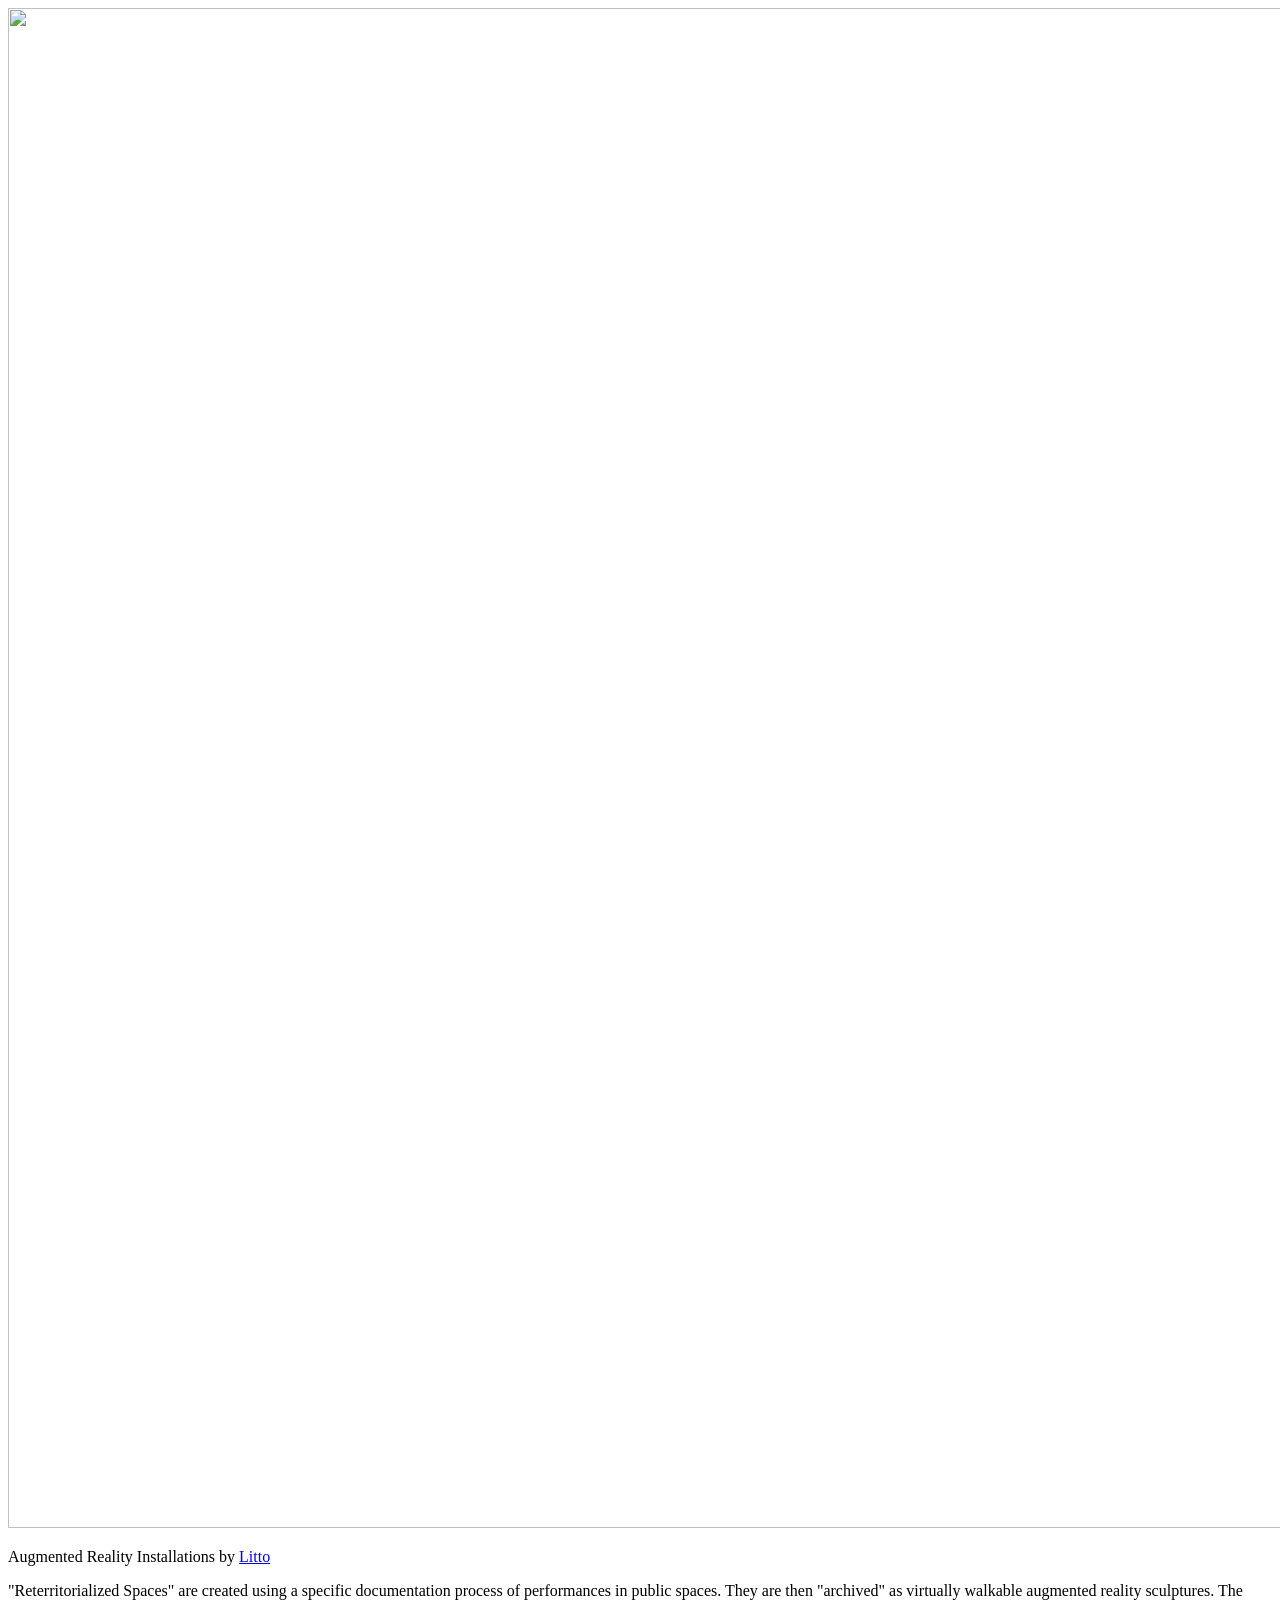
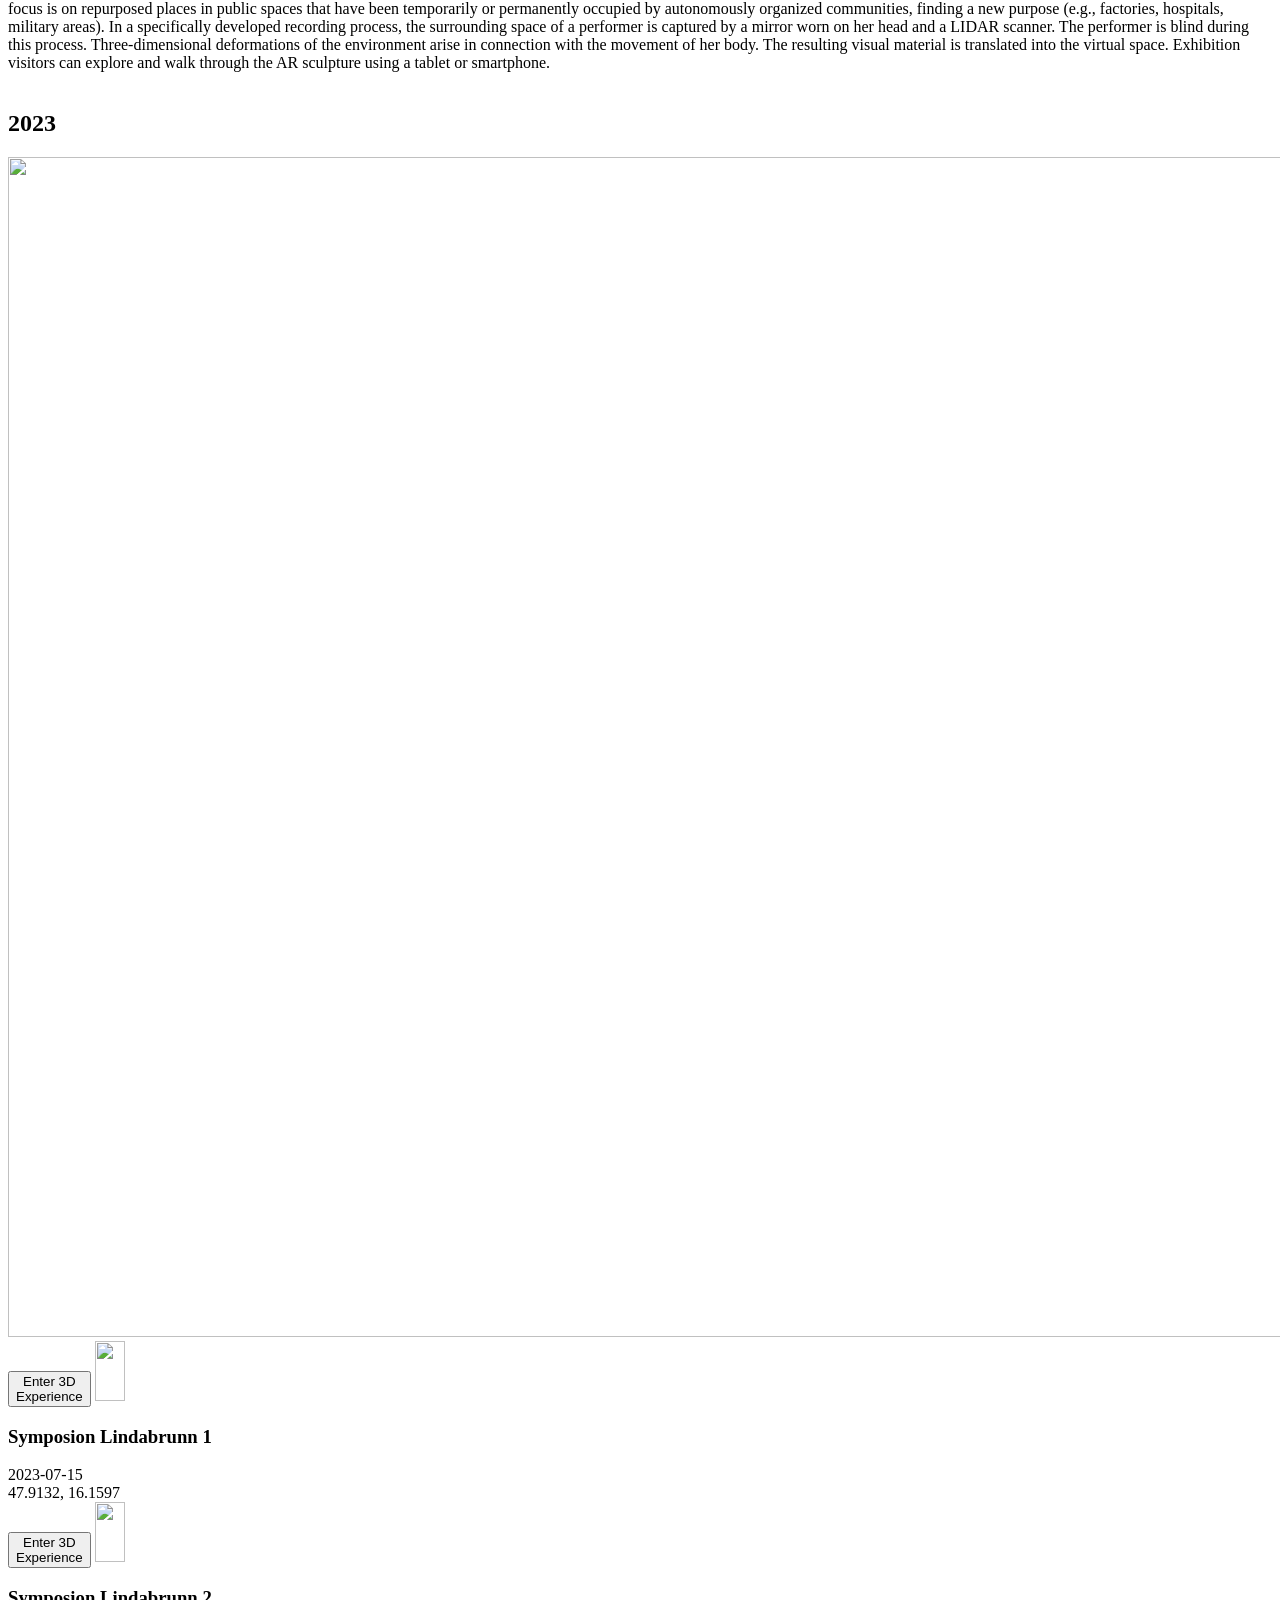
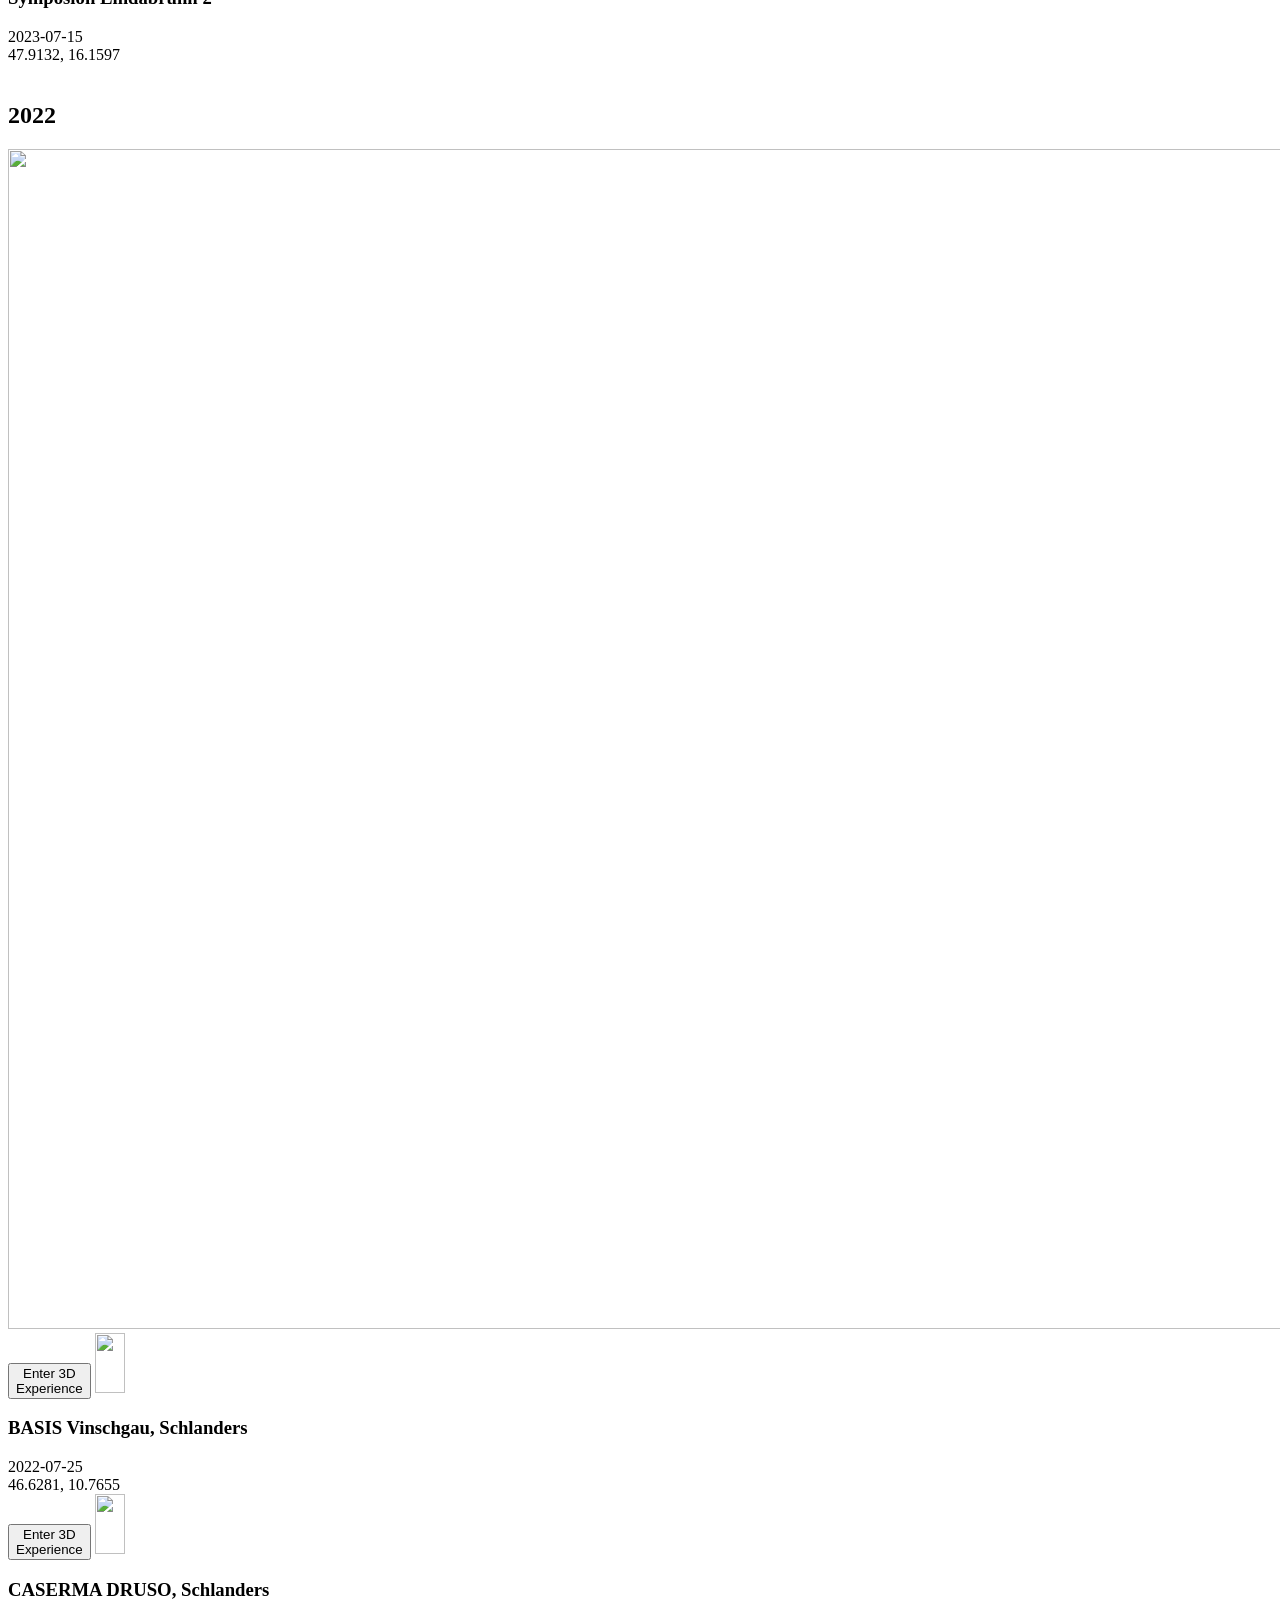
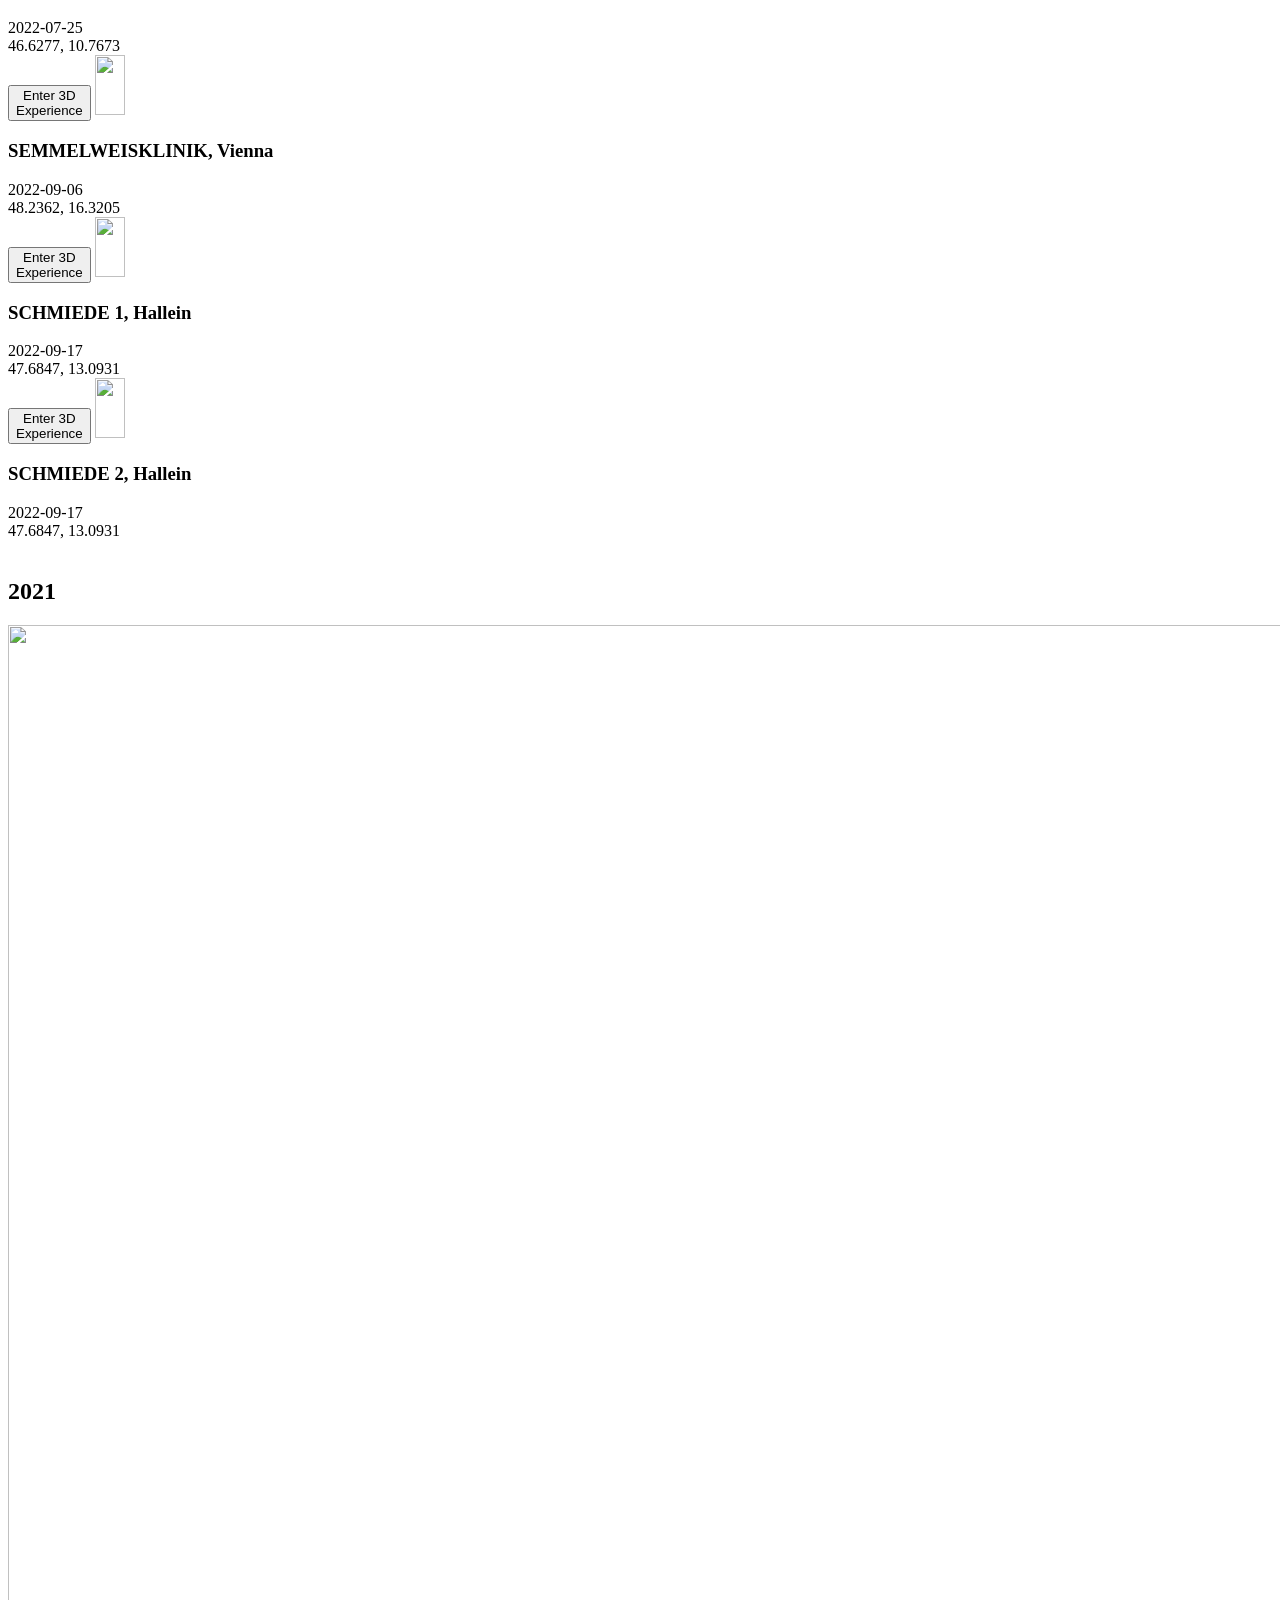
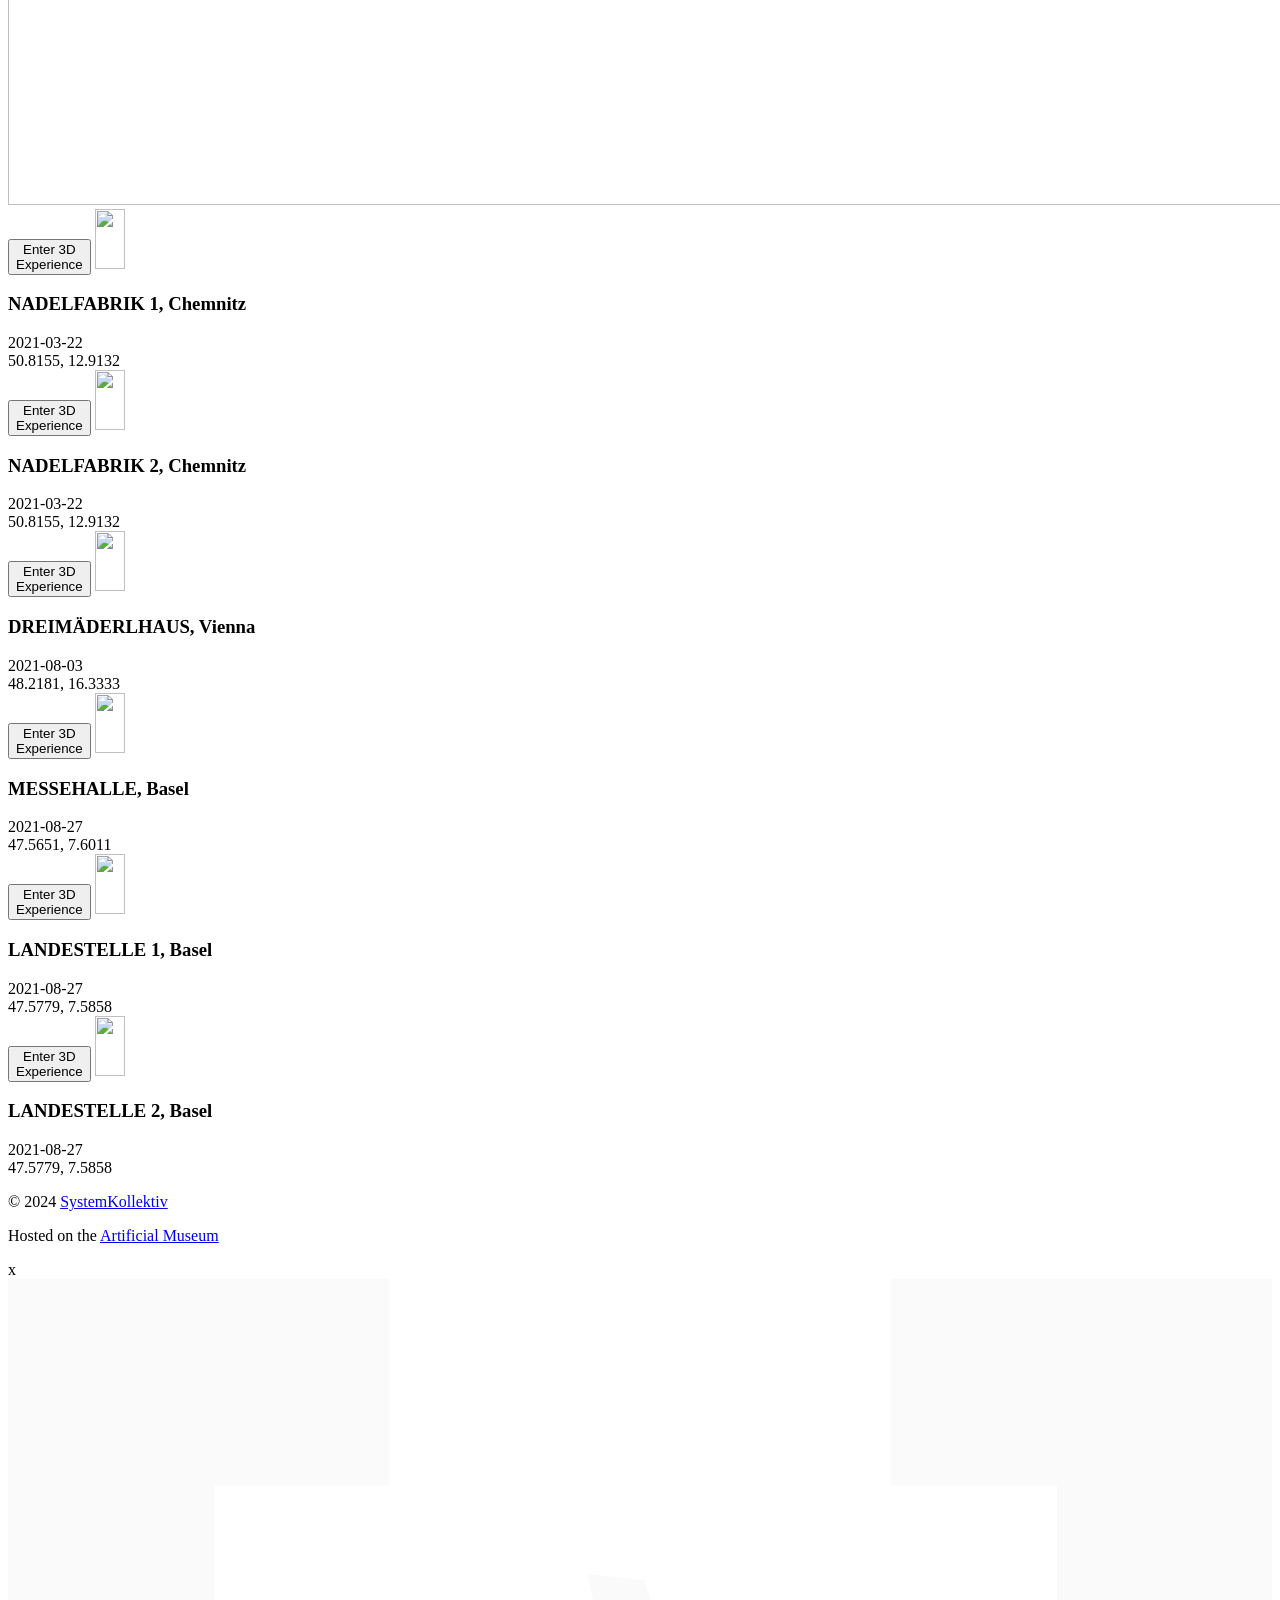
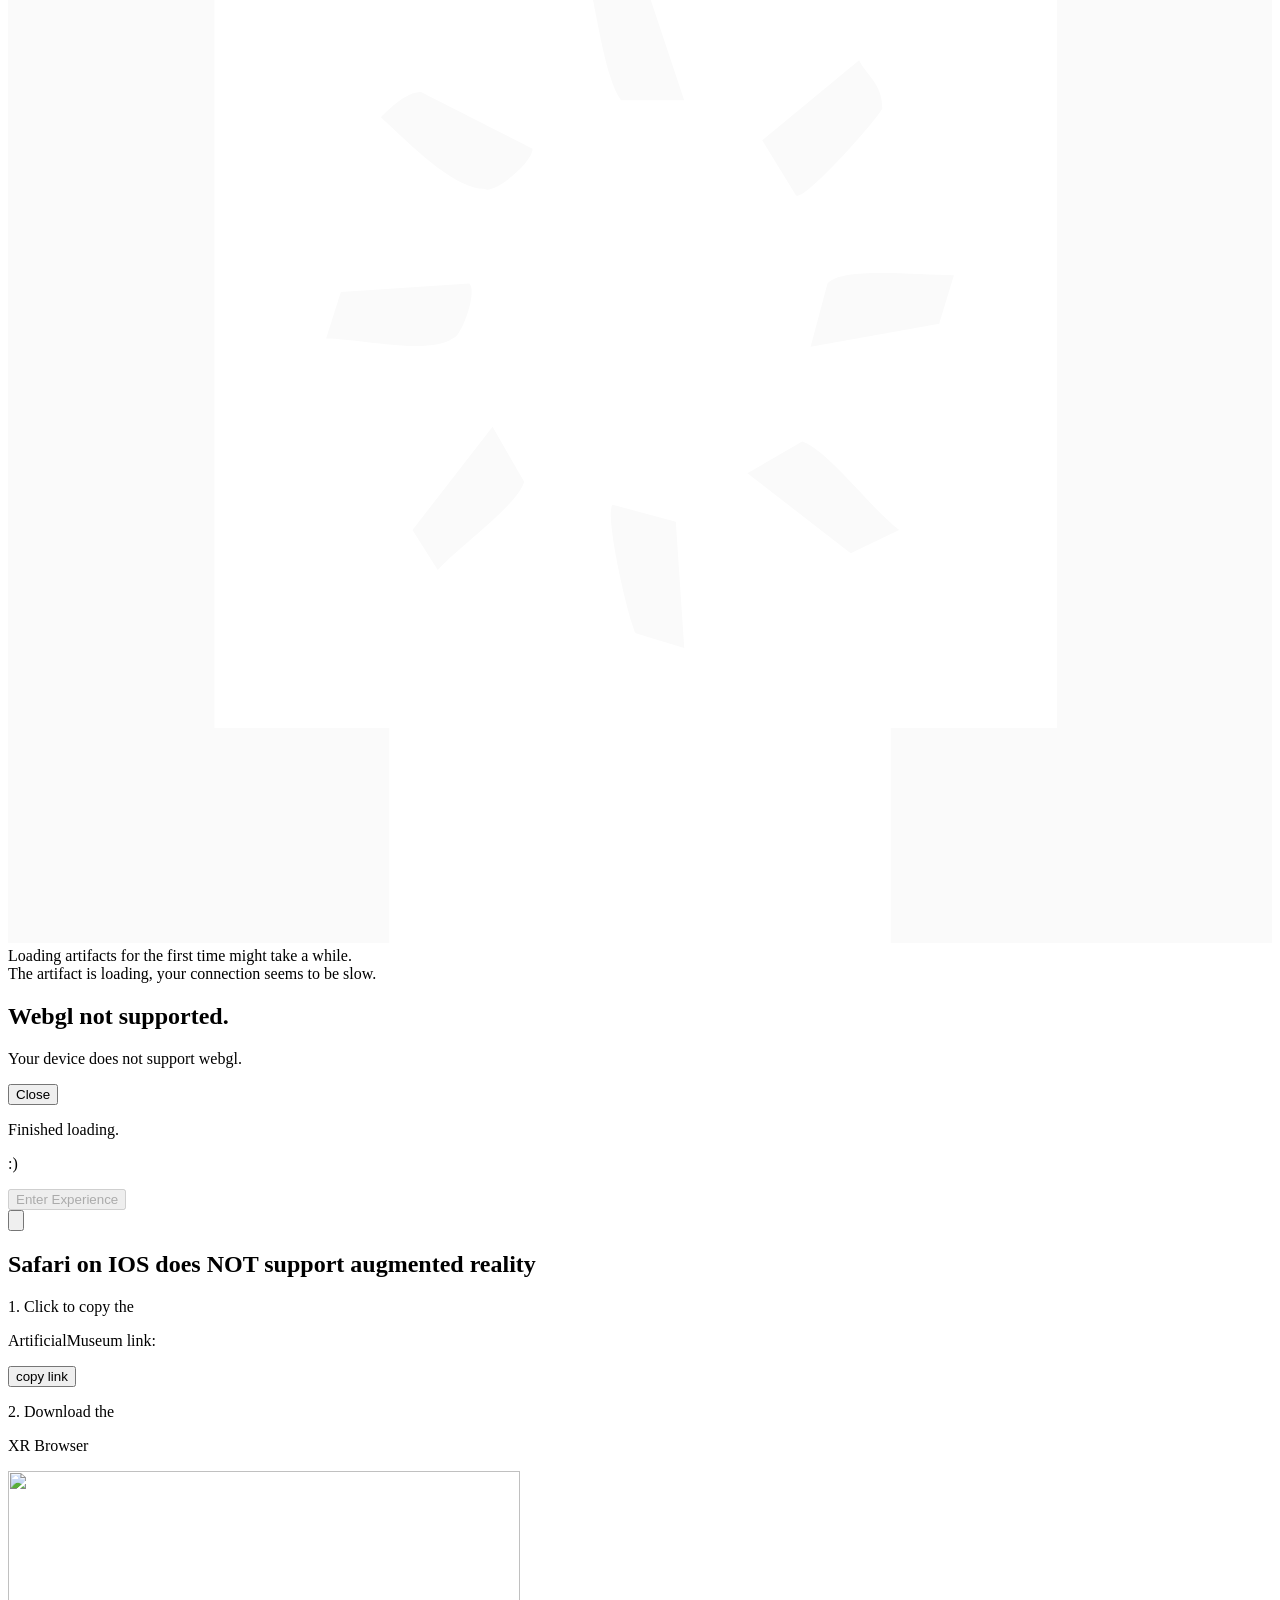
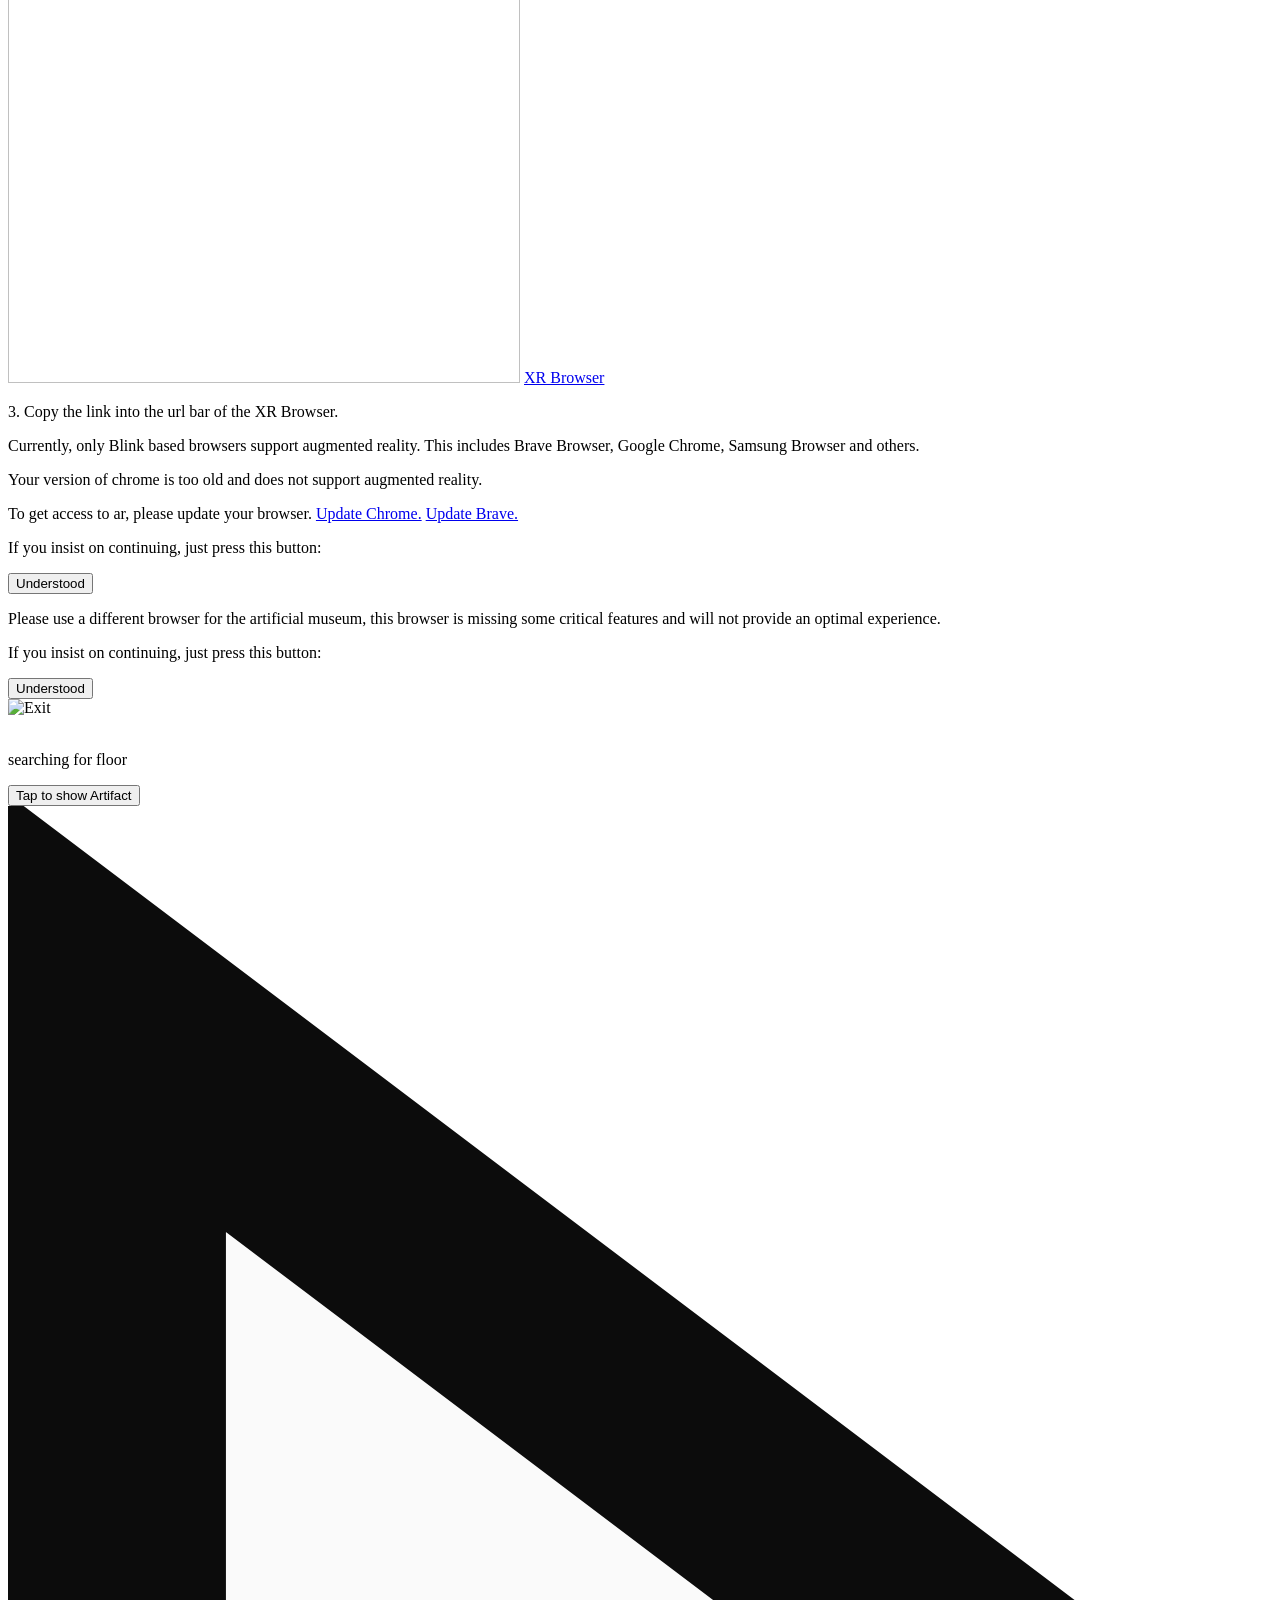
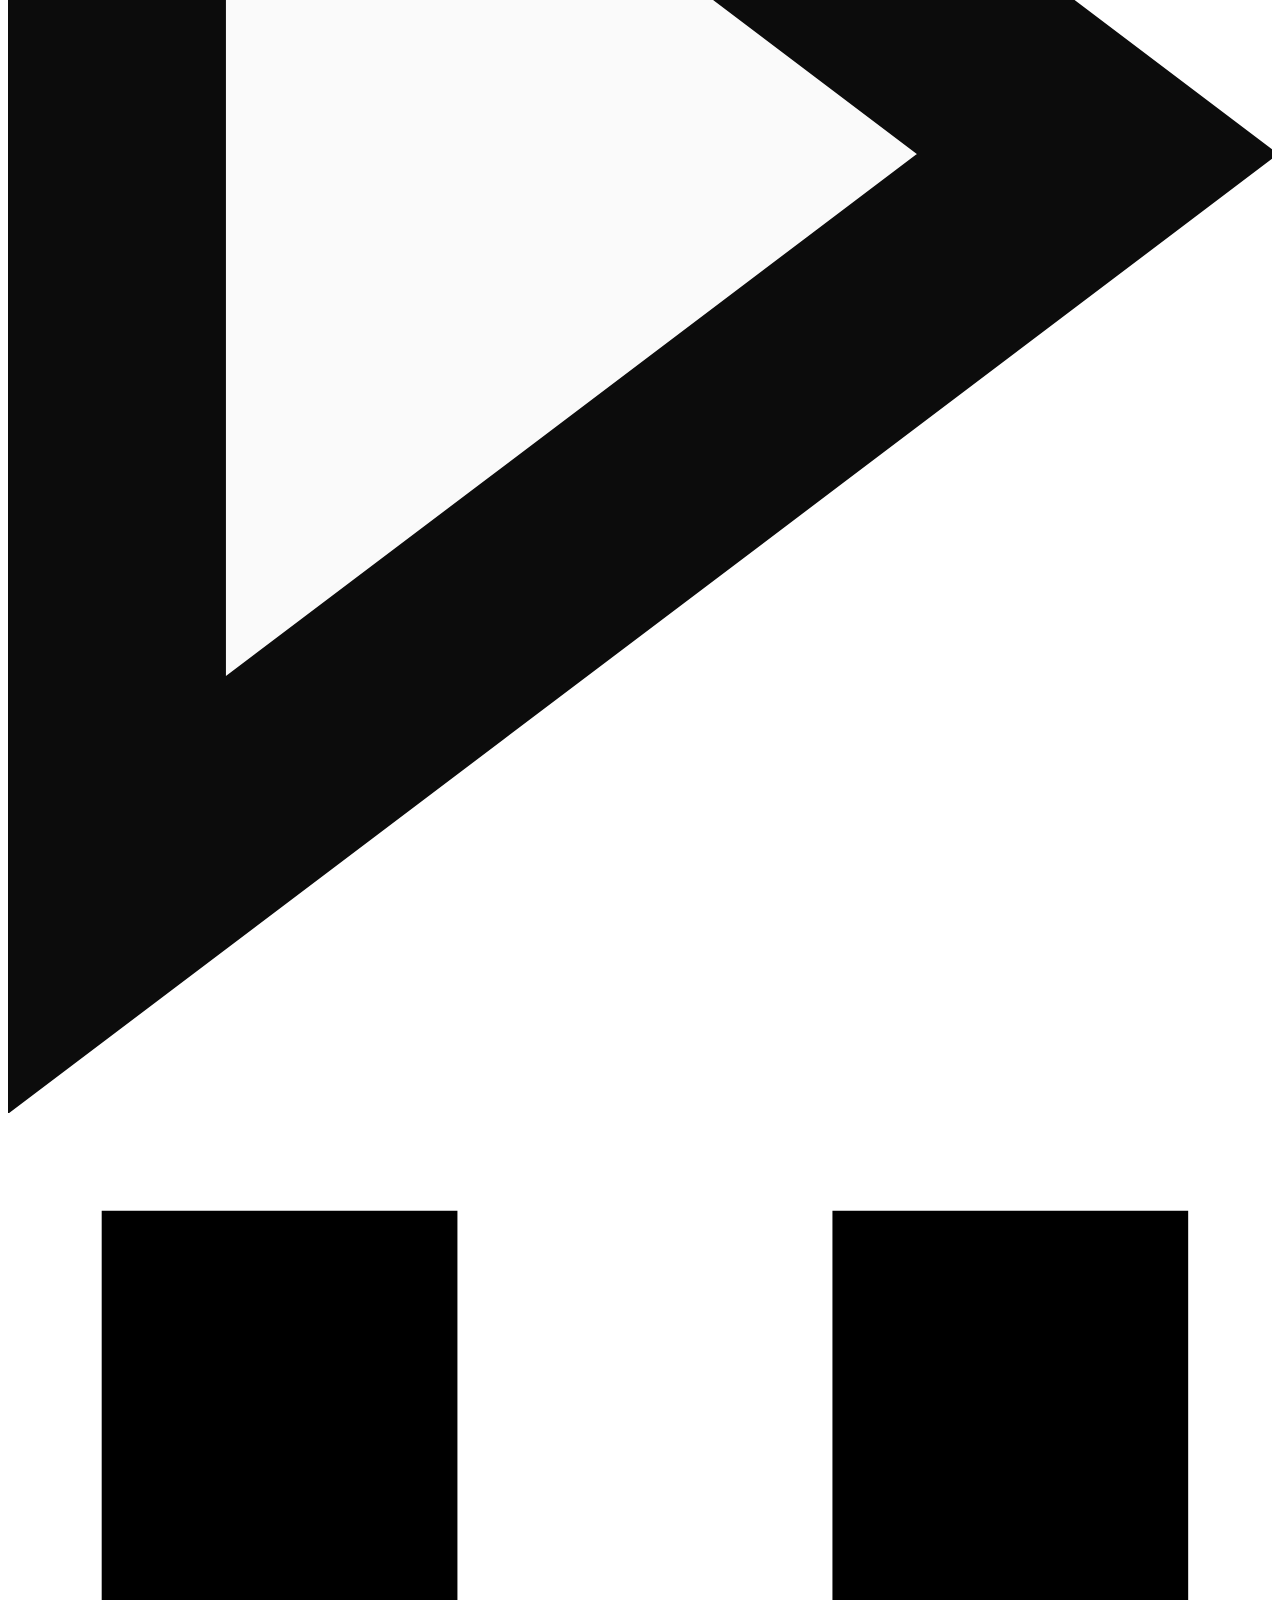
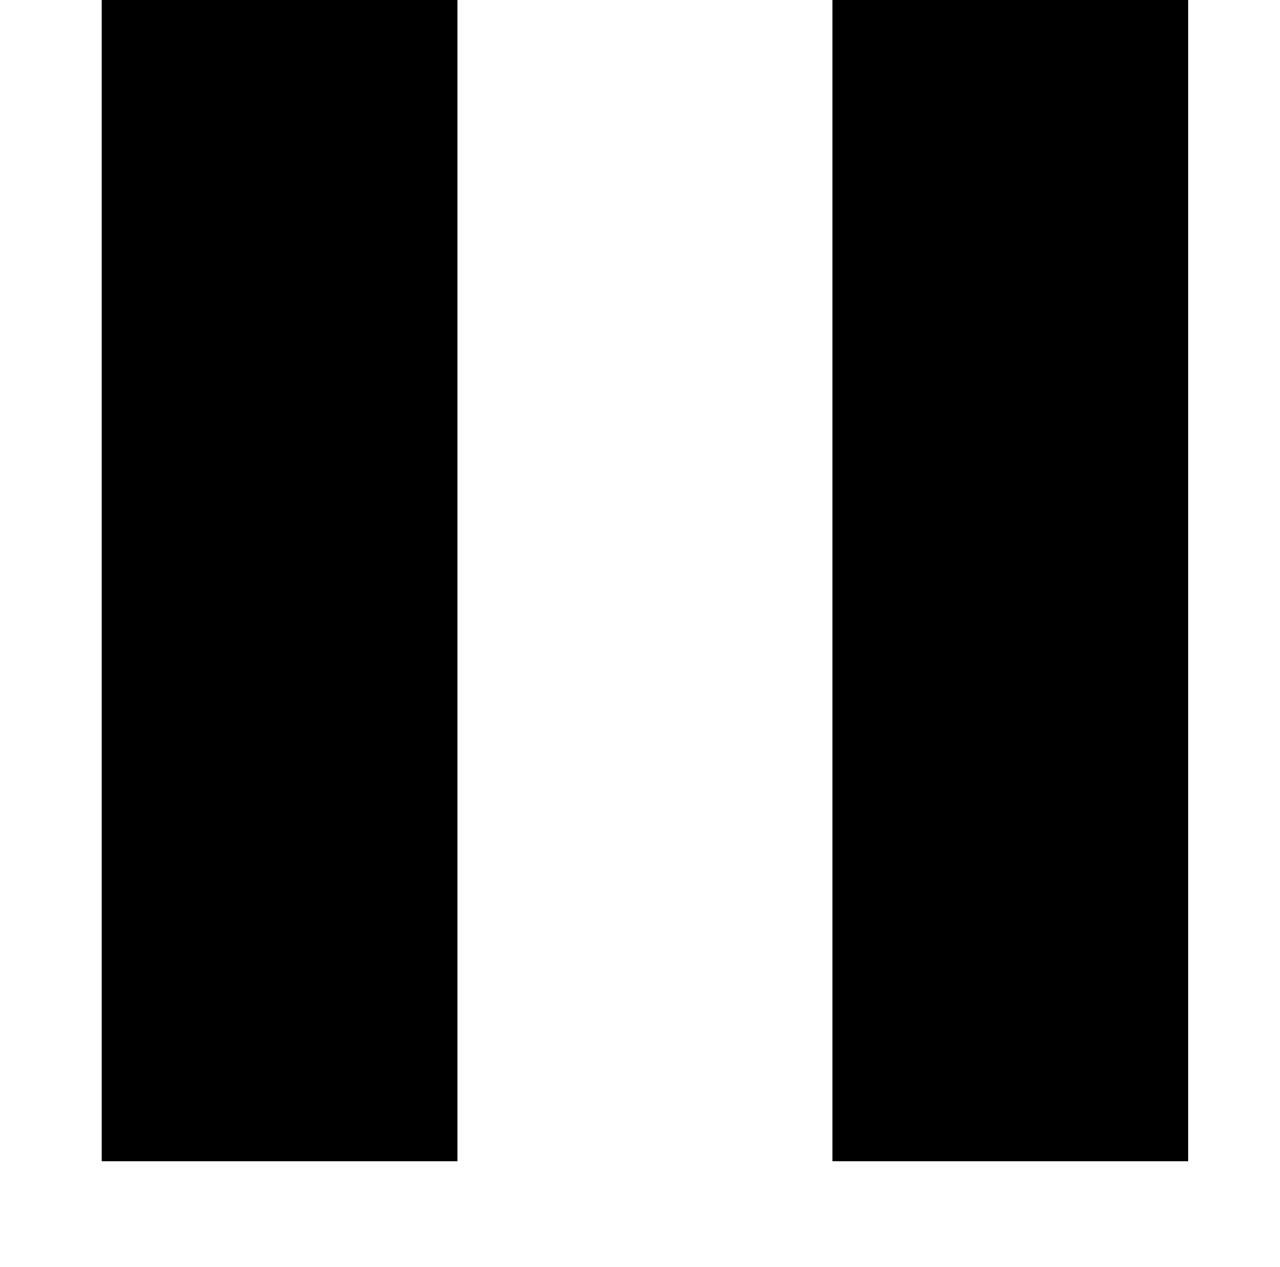
==== docs/index.html @ 38dfe0d9 "docs: update" ====
<!DOCTYPE html>
<html lang="en">

<head>
  <meta charset="utf-8" />
  <link rel="icon" type="image/x-icon" href="https://litto.work/favicon.ico" />
  <meta http-equiv="X-UA-Compatible" content="IE=edge" />
  <meta name="viewport" content="width=device-width, initial-scale=1.0, maximum-scale=1.0, user-scalable=no" />
  <title>Reterritorialized Spaces</title>

  <meta name="theme-color" content="#000000" />
  
		<link href="./_app/immutable/assets/vendor.BwfWX2LW.css" rel="stylesheet">
		<link rel="modulepreload" href="./_app/immutable/entry/start.BYx9v-Te.js">
		<link rel="modulepreload" href="./_app/immutable/chunks/vendor.Bao0UvWg.js">
		<link rel="modulepreload" href="./_app/immutable/entry/app.SUTUdBnt.js">
		<link rel="modulepreload" href="./_app/immutable/nodes/0.6S1WEzKw.js">
		<link rel="modulepreload" href="./_app/immutable/nodes/2.B0D2xNsR.js">
</head>

<body data-sveltekit-preload-data="hover">
  <main>
      <picture> <source type="image/webp" srcset="./img/header_small.webp"> <img class="svelte-4xyg7u" width="2000" height="1520" alt="" role="presentation" loading="lazy" src="./img/header_small.jpg"> </picture> <div class="Announcement"> <p class="title svelte-1uxytdr" data-svelte-h="svelte-187sm3i">Augmented Reality Installations by
    <a target="_blank" href="https://litto.work/">Litto</a></p> <div class="description svelte-1uxytdr" data-svelte-h="svelte-qs5g1f">&quot;Reterritorialized Spaces&quot; are created using a specific documentation process of performances in
    public spaces. They are then &quot;archived&quot; as virtually walkable augmented reality sculptures. The
    focus is on repurposed places in public spaces that have been temporarily or permanently
    occupied by autonomously organized communities, finding a new purpose (e.g., factories,
    hospitals, military areas). In a specifically developed recording process, the surrounding space
    of a performer is captured by a mirror worn on her head and a LIDAR scanner. The performer is
    blind during this process. Three-dimensional deformations of the environment arise in connection
    with the movement of her body. The resulting visual material is translated into the virtual
    space. Exhibition visitors can explore and walk through the AR sculpture using a tablet or
    smartphone.</div> <div class="Year svelte-u92zjn"><img class="Lines svelte-u92zjn" src="./img/lines.png" alt="" height="4" width="300"> <h2 class="svelte-u92zjn">2023</h2> <picture> <source type="image/webp" srcset="./img/graphic_2023.webp"> <img class="margin block svelte-4xyg7u" width="1920" height="1180" alt="" role="presentation" loading="lazy" src="./img/graphic_2023.jpg"> </picture> <div><div class="ArtifactListItem svelte-x2ve8b"><button class="show-artifact svelte-1ext0q3" data-svelte-h="svelte-1xk0zzm">Enter 3D
  <br>
  Experience
</button> <img class="Arrow svelte-x2ve8b" src="./img/arrow.png" height="60" width="30" alt=""> <h3 class="svelte-x2ve8b">Symposion Lindabrunn 1</h3> <div class="date svelte-x2ve8b">2023-07-15</div> <div class="latlng svelte-x2ve8b">47.9132, 16.1597</div> </div><div class="ArtifactListItem svelte-x2ve8b"><button class="show-artifact svelte-1ext0q3" data-svelte-h="svelte-1xk0zzm">Enter 3D
  <br>
  Experience
</button> <img class="Arrow svelte-x2ve8b" src="./img/arrow.png" height="60" width="30" alt=""> <h3 class="svelte-x2ve8b">Symposion Lindabrunn 2</h3> <div class="date svelte-x2ve8b">2023-07-15</div> <div class="latlng svelte-x2ve8b">47.9132, 16.1597</div> </div></div> </div><div class="Year svelte-u92zjn"><img class="Lines svelte-u92zjn" src="./img/lines.png" alt="" height="4" width="300"> <h2 class="svelte-u92zjn">2022</h2> <picture> <source type="image/webp" srcset="./img/graphic_2022.webp"> <img class="margin block svelte-4xyg7u" width="1920" height="1180" alt="" role="presentation" loading="lazy" src="./img/graphic_2022.jpg"> </picture> <div><div class="ArtifactListItem svelte-x2ve8b"><button class="show-artifact svelte-1ext0q3" data-svelte-h="svelte-1xk0zzm">Enter 3D
  <br>
  Experience
</button> <img class="Arrow svelte-x2ve8b" src="./img/arrow.png" height="60" width="30" alt=""> <h3 class="svelte-x2ve8b">BASIS Vinschgau, Schlanders</h3> <div class="date svelte-x2ve8b">2022-07-25</div> <div class="latlng svelte-x2ve8b">46.6281, 10.7655</div> </div><div class="ArtifactListItem svelte-x2ve8b"><button class="show-artifact svelte-1ext0q3" data-svelte-h="svelte-1xk0zzm">Enter 3D
  <br>
  Experience
</button> <img class="Arrow svelte-x2ve8b" src="./img/arrow.png" height="60" width="30" alt=""> <h3 class="svelte-x2ve8b">CASERMA DRUSO, Schlanders</h3> <div class="date svelte-x2ve8b">2022-07-25</div> <div class="latlng svelte-x2ve8b">46.6277, 10.7673</div> </div><div class="ArtifactListItem svelte-x2ve8b"><button class="show-artifact svelte-1ext0q3" data-svelte-h="svelte-1xk0zzm">Enter 3D
  <br>
  Experience
</button> <img class="Arrow svelte-x2ve8b" src="./img/arrow.png" height="60" width="30" alt=""> <h3 class="svelte-x2ve8b">SEMMELWEISKLINIK, Vienna</h3> <div class="date svelte-x2ve8b">2022-09-06</div> <div class="latlng svelte-x2ve8b">48.2362, 16.3205</div> </div><div class="ArtifactListItem svelte-x2ve8b"><button class="show-artifact svelte-1ext0q3" data-svelte-h="svelte-1xk0zzm">Enter 3D
  <br>
  Experience
</button> <img class="Arrow svelte-x2ve8b" src="./img/arrow.png" height="60" width="30" alt=""> <h3 class="svelte-x2ve8b">SCHMIEDE 1, Hallein</h3> <div class="date svelte-x2ve8b">2022-09-17</div> <div class="latlng svelte-x2ve8b">47.6847, 13.0931</div> </div><div class="ArtifactListItem svelte-x2ve8b"><button class="show-artifact svelte-1ext0q3" data-svelte-h="svelte-1xk0zzm">Enter 3D
  <br>
  Experience
</button> <img class="Arrow svelte-x2ve8b" src="./img/arrow.png" height="60" width="30" alt=""> <h3 class="svelte-x2ve8b">SCHMIEDE 2, Hallein</h3> <div class="date svelte-x2ve8b">2022-09-17</div> <div class="latlng svelte-x2ve8b">47.6847, 13.0931</div> </div></div> </div><div class="Year svelte-u92zjn"><img class="Lines svelte-u92zjn" src="./img/lines.png" alt="" height="4" width="300"> <h2 class="svelte-u92zjn">2021</h2> <picture> <source type="image/webp" srcset="./img/graphic_2021.webp"> <img class="margin block svelte-4xyg7u" width="1920" height="1180" alt="" role="presentation" loading="lazy" src="./img/graphic_2021.jpg"> </picture> <div><div class="ArtifactListItem svelte-x2ve8b"><button class="show-artifact svelte-1ext0q3" data-svelte-h="svelte-1xk0zzm">Enter 3D
  <br>
  Experience
</button> <img class="Arrow svelte-x2ve8b" src="./img/arrow.png" height="60" width="30" alt=""> <h3 class="svelte-x2ve8b">NADELFABRIK 1, Chemnitz</h3> <div class="date svelte-x2ve8b">2021-03-22</div> <div class="latlng svelte-x2ve8b">50.8155, 12.9132</div> </div><div class="ArtifactListItem svelte-x2ve8b"><button class="show-artifact svelte-1ext0q3" data-svelte-h="svelte-1xk0zzm">Enter 3D
  <br>
  Experience
</button> <img class="Arrow svelte-x2ve8b" src="./img/arrow.png" height="60" width="30" alt=""> <h3 class="svelte-x2ve8b">NADELFABRIK 2, Chemnitz</h3> <div class="date svelte-x2ve8b">2021-03-22</div> <div class="latlng svelte-x2ve8b">50.8155, 12.9132</div> </div><div class="ArtifactListItem svelte-x2ve8b"><button class="show-artifact svelte-1ext0q3" data-svelte-h="svelte-1xk0zzm">Enter 3D
  <br>
  Experience
</button> <img class="Arrow svelte-x2ve8b" src="./img/arrow.png" height="60" width="30" alt=""> <h3 class="svelte-x2ve8b">DREIMÄDERLHAUS, Vienna</h3> <div class="date svelte-x2ve8b">2021-08-03</div> <div class="latlng svelte-x2ve8b">48.2181, 16.3333</div> </div><div class="ArtifactListItem svelte-x2ve8b"><button class="show-artifact svelte-1ext0q3" data-svelte-h="svelte-1xk0zzm">Enter 3D
  <br>
  Experience
</button> <img class="Arrow svelte-x2ve8b" src="./img/arrow.png" height="60" width="30" alt=""> <h3 class="svelte-x2ve8b">MESSEHALLE, Basel</h3> <div class="date svelte-x2ve8b">2021-08-27</div> <div class="latlng svelte-x2ve8b">47.5651, 7.6011</div> </div><div class="ArtifactListItem svelte-x2ve8b"><button class="show-artifact svelte-1ext0q3" data-svelte-h="svelte-1xk0zzm">Enter 3D
  <br>
  Experience
</button> <img class="Arrow svelte-x2ve8b" src="./img/arrow.png" height="60" width="30" alt=""> <h3 class="svelte-x2ve8b">LANDESTELLE 1, Basel</h3> <div class="date svelte-x2ve8b">2021-08-27</div> <div class="latlng svelte-x2ve8b">47.5779, 7.5858</div> </div><div class="ArtifactListItem svelte-x2ve8b"><button class="show-artifact svelte-1ext0q3" data-svelte-h="svelte-1xk0zzm">Enter 3D
  <br>
  Experience
</button> <img class="Arrow svelte-x2ve8b" src="./img/arrow.png" height="60" width="30" alt=""> <h3 class="svelte-x2ve8b">LANDESTELLE 2, Basel</h3> <div class="date svelte-x2ve8b">2021-08-27</div> <div class="latlng svelte-x2ve8b">47.5779, 7.5858</div> </div></div> </div> <footer class="main svelte-1uxytdr"><p>© 2024
      <a class="svelte-puh5iy" href="https://thesystem.at" target="_blank" rel="noopener nofollow noreferrer">SystemKollektiv </a></p> <p>Hosted on the
      <a class="svelte-puh5iy" href="https://artificialmuseum.com/" target="_blank" rel="noopener nofollow noreferrer">Artificial Museum </a></p></footer> <div id="three-container"></div> <noscript data-svelte-h="svelte-egoxk4"><div class="content"><h3>Welcome to the Reterritorialized Spaces, hosted on the Artificial Museum.</h3> <p>This is a bridge from the analog to the digital world.</p> <p>Unfortunately, we also require javascript, which is either disabled or missing in your current
      browser.</p> <p>We promise to never track, analyze, or save any data about you.</p></div></noscript> <div id="timeout-warning" class="warning"><div class="container"><div id="timeout-warning-cancel" class="cancel-button" data-svelte-h="svelte-29c56d">x</div> <svg viewBox="0 0 600 600"><g fill="#fafafa"><path d="M181 600H0V0h181v98H98v400h83zm238 0h181V0H419v98h79v400h-79z"></path><path class="rotate svelte-1j8xsj7" d="M211 313c4 0 12-22 8-26l-61 4-7 22c15 0 49 8 60 0zm34 68l-15-26-38 49 12 19c11-12 38-31 41-42zm-19-139c4 3 23-12 23-19l-53-27c-7 0-15 8-19 12 12 11 34 34 49 34zm65-42h30l-19-57-27-3c4 15 8 49 16 60zm67 19l16 26c3 4 37-34 41-41 0-12-7-15-11-23zm31 68l-8 30 61-11 7-23c-19 0-53-4-60 4zm-12 75l-26 15 49 38 23-11c-15-12-34-38-46-42zm-60 38l-30-8c-4 4 7 53 11 61l23 7z"></path></g></svg> <div id="timeout-warning-header" data-svelte-h="svelte-1tlxfk4">Loading artifacts for the first time might take a while.</div> <div id="timeout-warning-info" data-svelte-h="svelte-16new2l">The artifact is loading, your connection seems to be slow.</div> <div id="timeout-warning-webgl-disabled" data-svelte-h="svelte-10aztzm"><h2>Webgl not supported.</h2> <p>Your device does not support webgl.</p> <button id="timeout-warning-webgl-disabled-ok-button" class="button styled margin inverse">Close</button></div> <div id="timeout-warning-header-done" data-svelte-h="svelte-plmro0"><p>Finished loading.</p> <p>:)</p></div> <button id="timeout-warning-confirm" class="button styled margin inverse" disabled data-svelte-h="svelte-1lqijbm">Enter Experience</button></div></div> <div id="warning" class="warning svelte-q3plmk"><div class="container"><div class="ios w full"><button class="close-warning x fixed button" data-svelte-h="svelte-b7i0om"><svg viewBox="0 0 12 12"><g><path d="M0 1.24346L1.20241 0L12 10.7565L10.7976 12L0 1.24346Z" fill="#FFFFFF"></path><path d="M1.20241 12L0 10.7565L10.7976 0L12 1.24346L1.20241 12Z" fill="#FFFFFF"></path></g></svg></button> <section class="header small" data-svelte-h="svelte-lrdiso"><h2 class="all w">Safari on IOS does NOT support augmented reality</h2></section> <section data-svelte-h="svelte-cl2oxe"><p>1. Click to copy the</p> <p>ArtificialMuseum link:</p> <button id="copy-link" class="styled margin turquoise inline button">copy link</button> </section> <section><p class="all w" data-svelte-h="svelte-68fkb0">2. Download the</p> <p class="all w" data-svelte-h="svelte-1wv22v1">XR Browser</p> <a class="svelte-puh5iy" href="itms-apps://apps.apple.com/vn/app/xr-browser/id1588029989" target="_blank" rel="nofollow noreferrer noopener"><picture> <source type="image/webp" srcset="https://static.artificialmuseum.com/logo/xrbrowser.webp"> <img class="webxrviewerlogo svelte-4xyg7u" width="512px" height="512px" alt="" role="presentation" loading="lazy" src="https://static.artificialmuseum.com/logo/xrbrowser.jpg"> </picture> </a> <a class="button styled margin turquoise inline svelte-puh5iy" href="itms-apps://apps.apple.com/vn/app/xr-browser/id1588029989" target="_blank" rel="nofollow noreferrer noopener">XR Browser </a></section> <section data-svelte-h="svelte-luxxhk"><p class="all w">3. Copy the link into the url bar of the XR Browser.</p></section>  </div> <div class="android w"><p class="no chrome w" data-svelte-h="svelte-1sle1rg">Currently, only Blink based browsers support augmented reality. This includes Brave Browser,
        Google Chrome, Samsung Browser and others.</p> <p class="old chrome w" data-svelte-h="svelte-pcs980">Your version of chrome is too old and does not support augmented reality.</p> <div class="all w">To get access to ar, please update your browser.
        <a class="button styled margin svelte-puh5iy" href="https://play.google.com/store/apps/details?id=com.android.chrome&amp;hl=en_US&amp;gl=US" target="_blank" rel="nofollow noreferrer noopener">Update Chrome. </a> <a class="button styled margin svelte-puh5iy" href="https://play.google.com/store/apps/details?id=com.brave.browser" target="_blank" rel="nofollow noreferrer noopener">Update Brave. </a> <p data-svelte-h="svelte-b7plii">If you insist on continuing, just press this button:</p> <button class="close-warning styled button" data-svelte-h="svelte-15ijst0">Understood</button></div></div> <div class="macos w" data-svelte-h="svelte-n21xbh"><p class="safari w">Please use a different browser for the artificial museum, this browser is missing some
        critical features and will not provide an optimal experience.</p> <p>If you insist on continuing, just press this button:</p> <button class="close-warning styled button">Understood</button></div></div> </div> <div id="hud" hidden class="svelte-1ep7f7w" data-svelte-h="svelte-1yhuccg"><img id="hud-exit-button" src="https://static.artificialmuseum.com/button/exit.svg" alt="Exit" title="Exit Experience" class="svelte-1ep7f7w"> <div id="hud-searching-hittest" class="w svelte-1ep7f7w"><img src="https://static.artificialmuseum.com/three/search_floor.svg" alt="" role="presentation"> <p>searching for floor</p></div>  <div id="hud-spawn-artifact" class="svelte-1ep7f7w"><button class="styled">Tap to show Artifact</button></div> <div id="toggle-animation-button" class="svelte-1ep7f7w"><svg class="play svelte-1ep7f7w" viewBox="0 0 116 175"><path d="M10 155v-136l90 68z" fill="#fafafa" stroke="#0c0c0c" stroke-width="20"></path></svg> <svg class="pause svelte-1ep7f7w" viewBox="0 0 128 176"><g fill="#fafafa" stroke="#0c0c0c" stroke-width="18.975"></g><path d="M45.512 166.512H9.488V9.488h36.024zM119.512 166.512H83.488V9.488h36.024z"></path></svg></div>  </div> </div> 
			
			<script>
				{
					__sveltekit_4m31m8 = {
						base: new URL(".", location).pathname.slice(0, -1)
					};

					const element = document.currentScript.parentElement;

					const data = [null,null];

					Promise.all([
						import("./_app/immutable/entry/start.BYx9v-Te.js"),
						import("./_app/immutable/entry/app.SUTUdBnt.js")
					]).then(([kit, app]) => {
						kit.start(app, element, {
							node_ids: [0, 2],
							data,
							form: null,
							error: null
						});
					});
				}
			</script>
		
  </main>
</body>

</html>
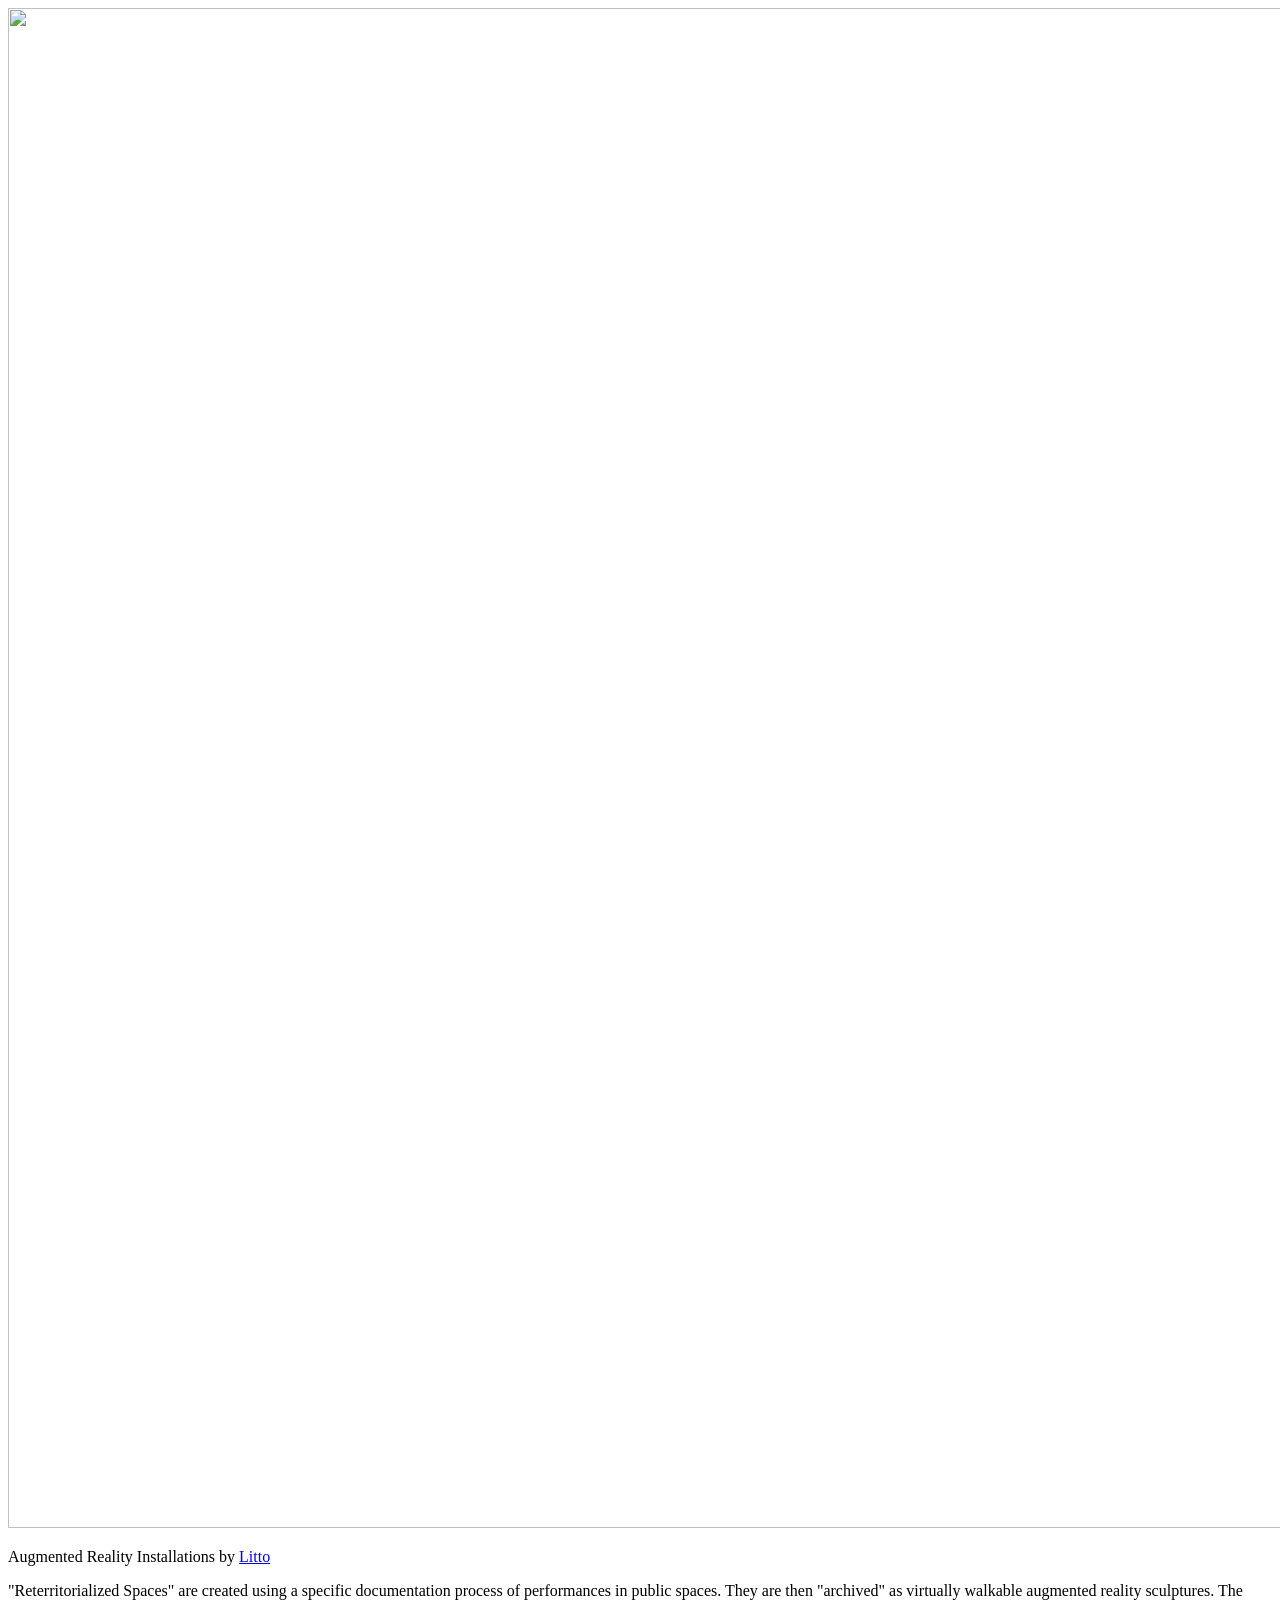
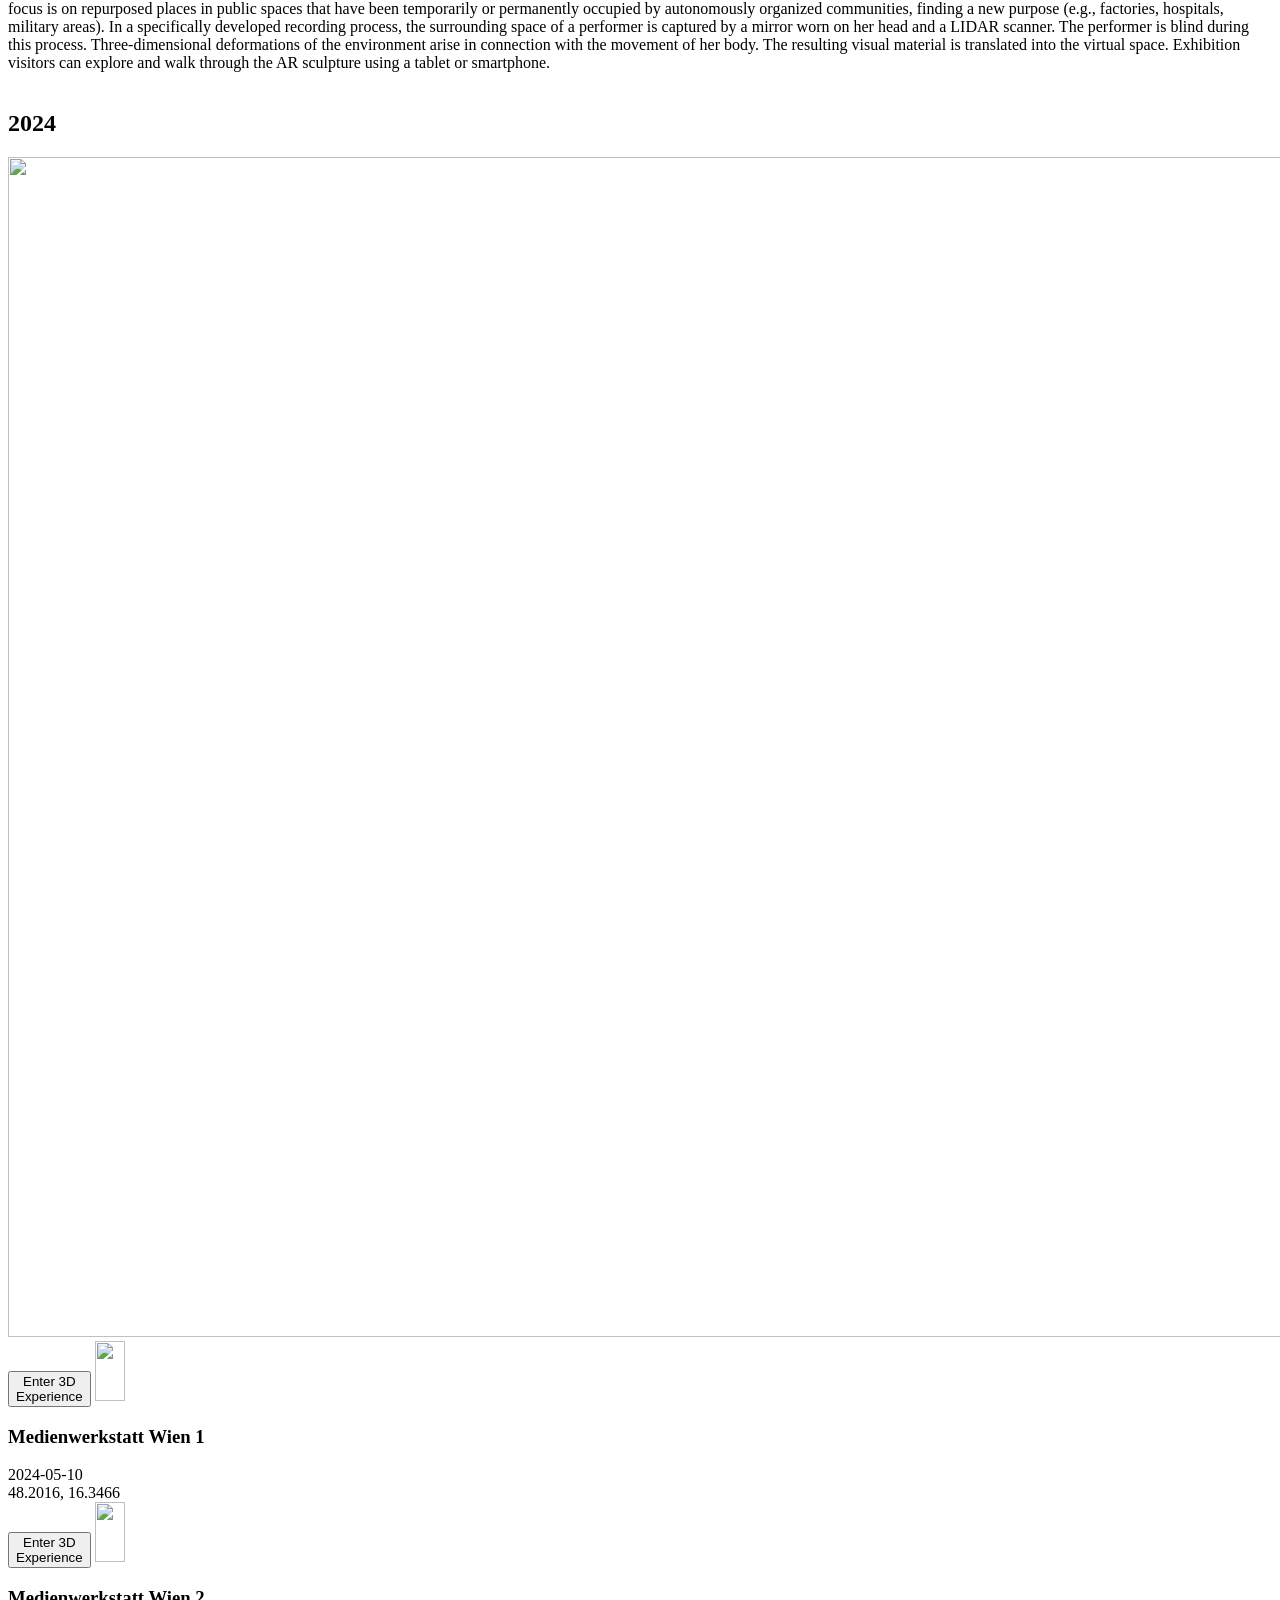
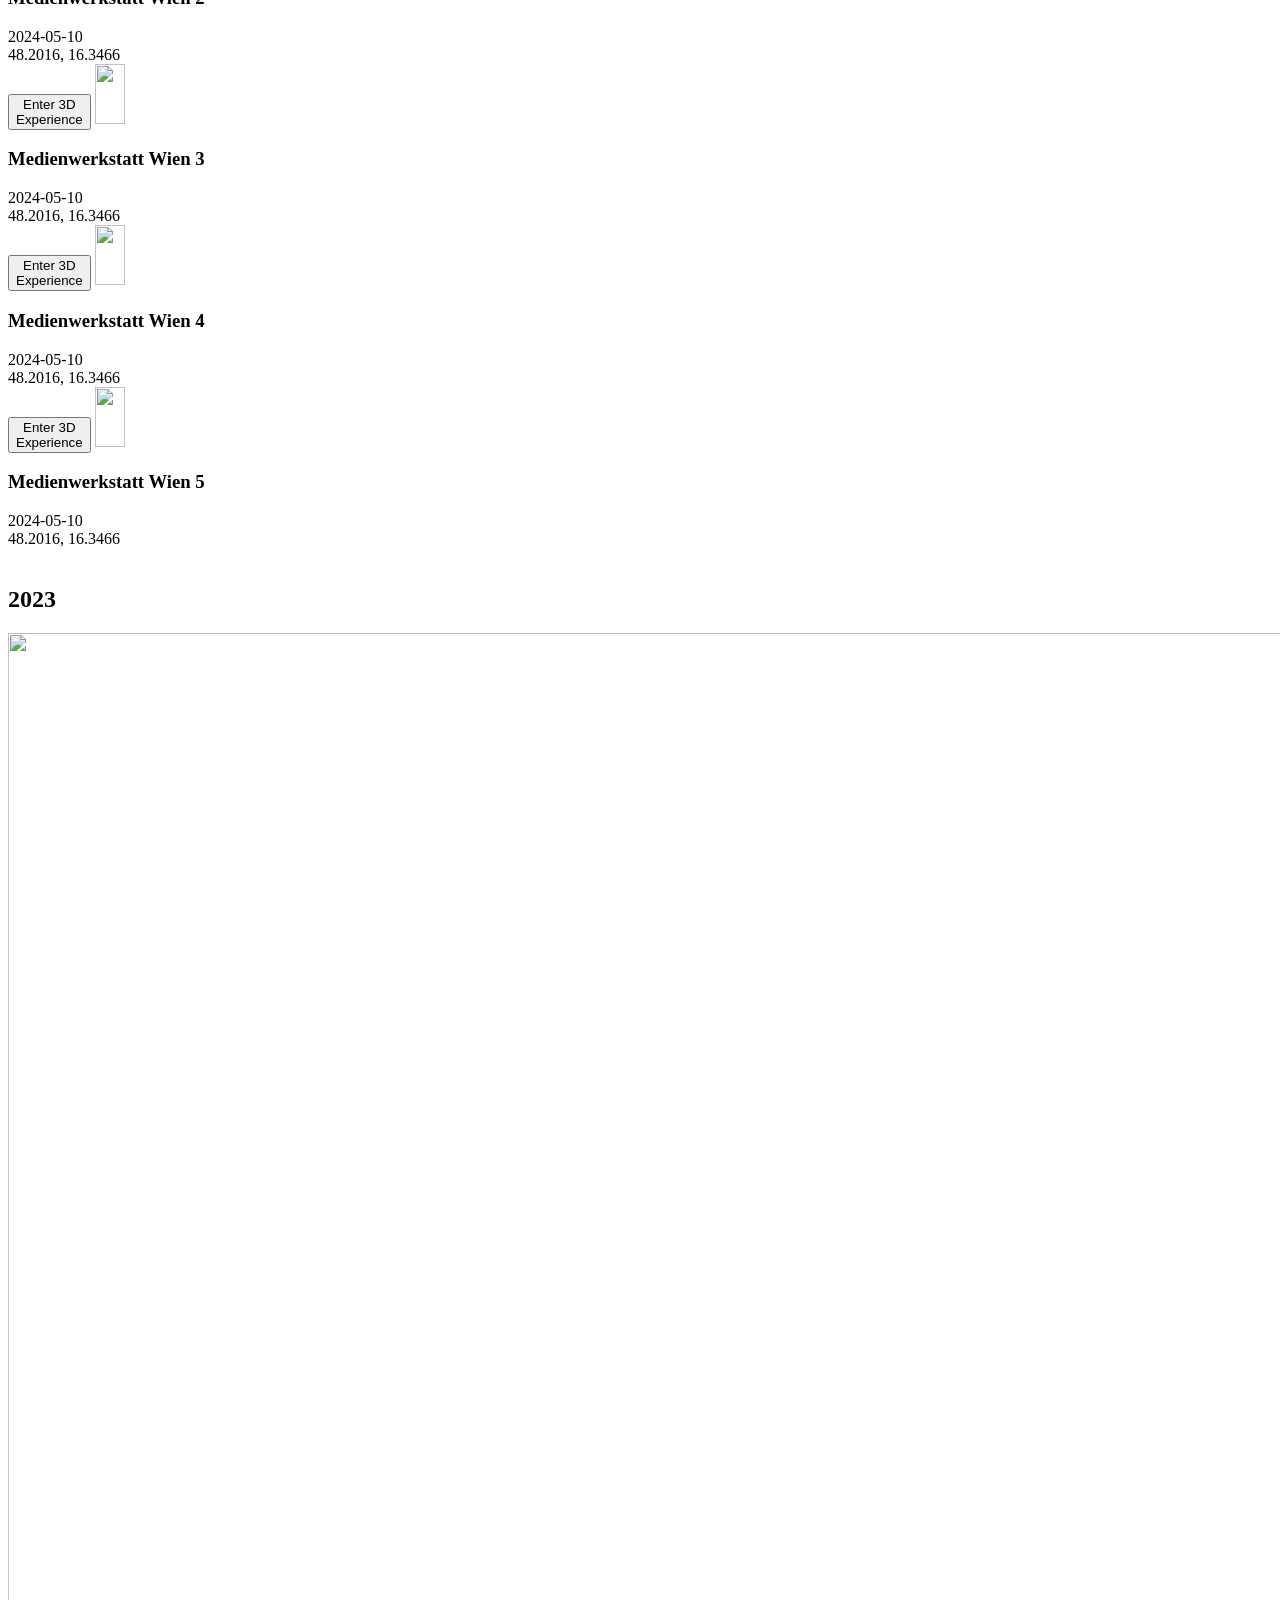
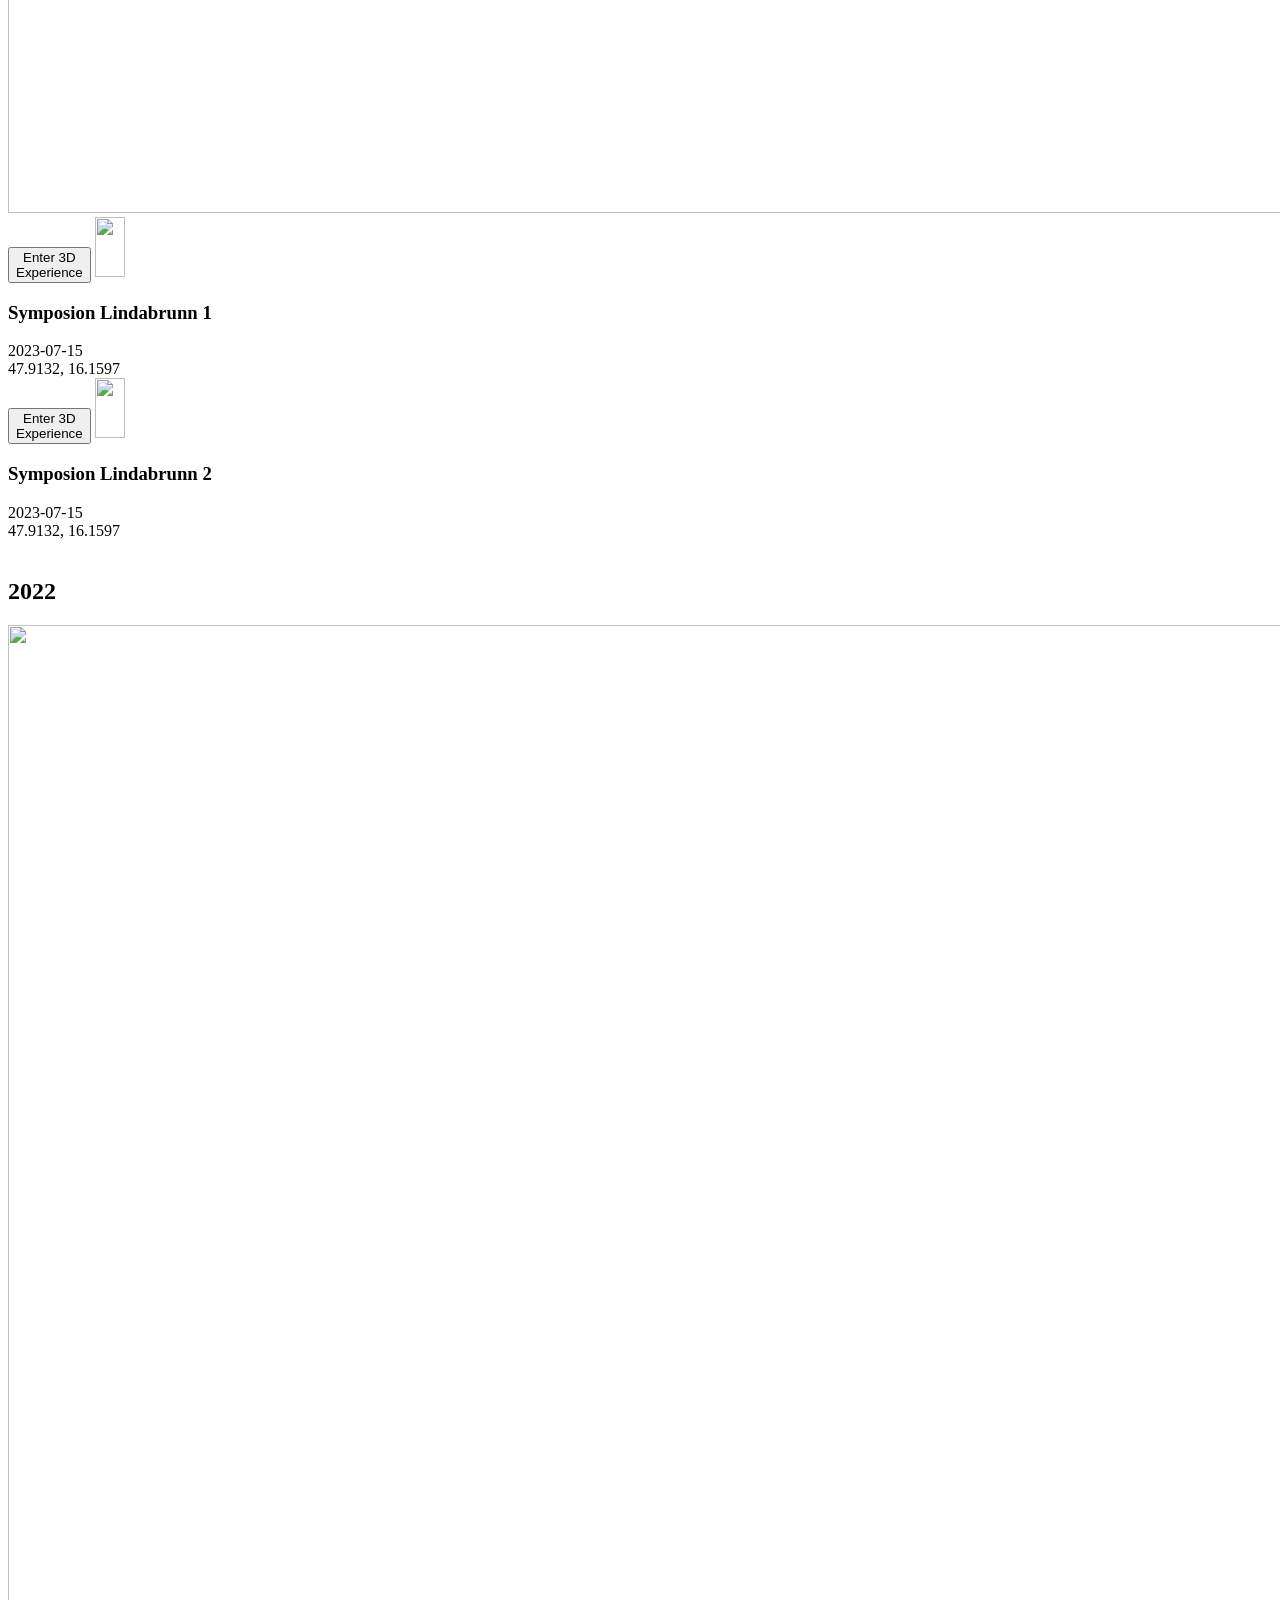
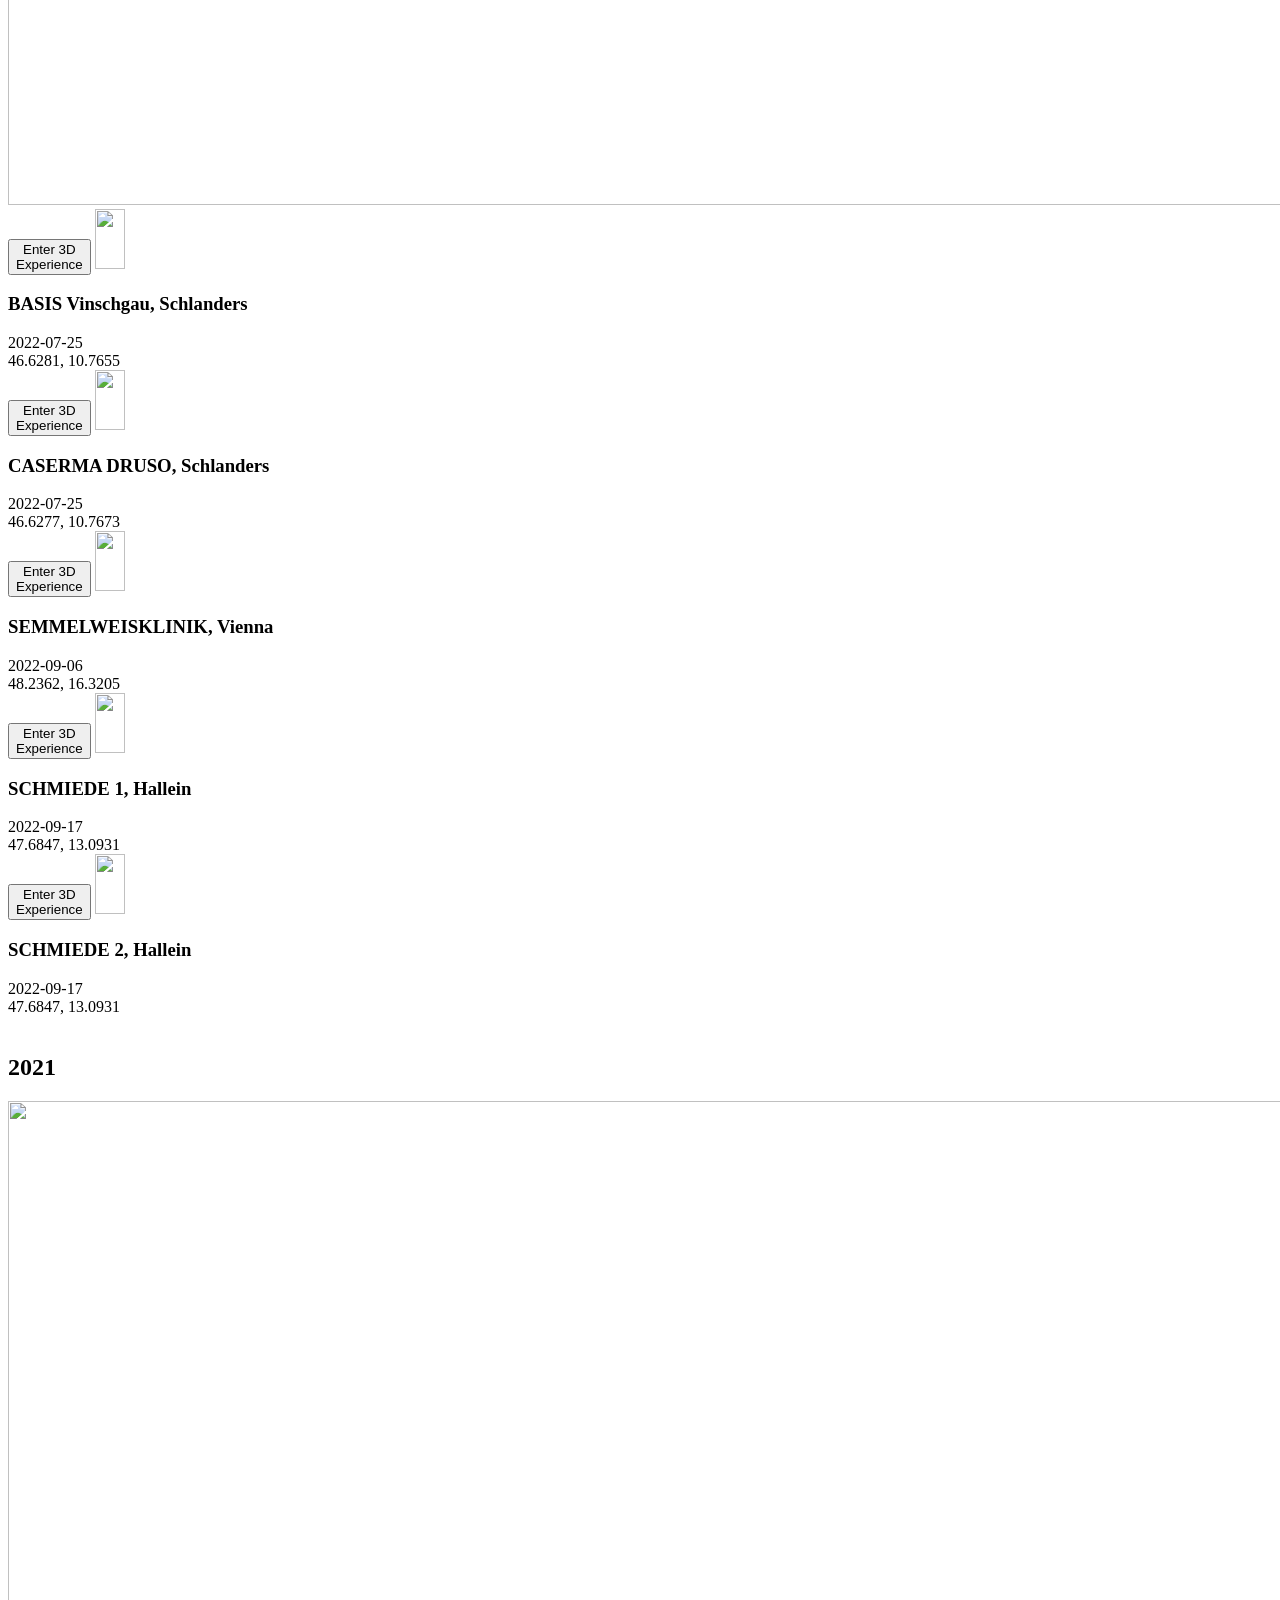
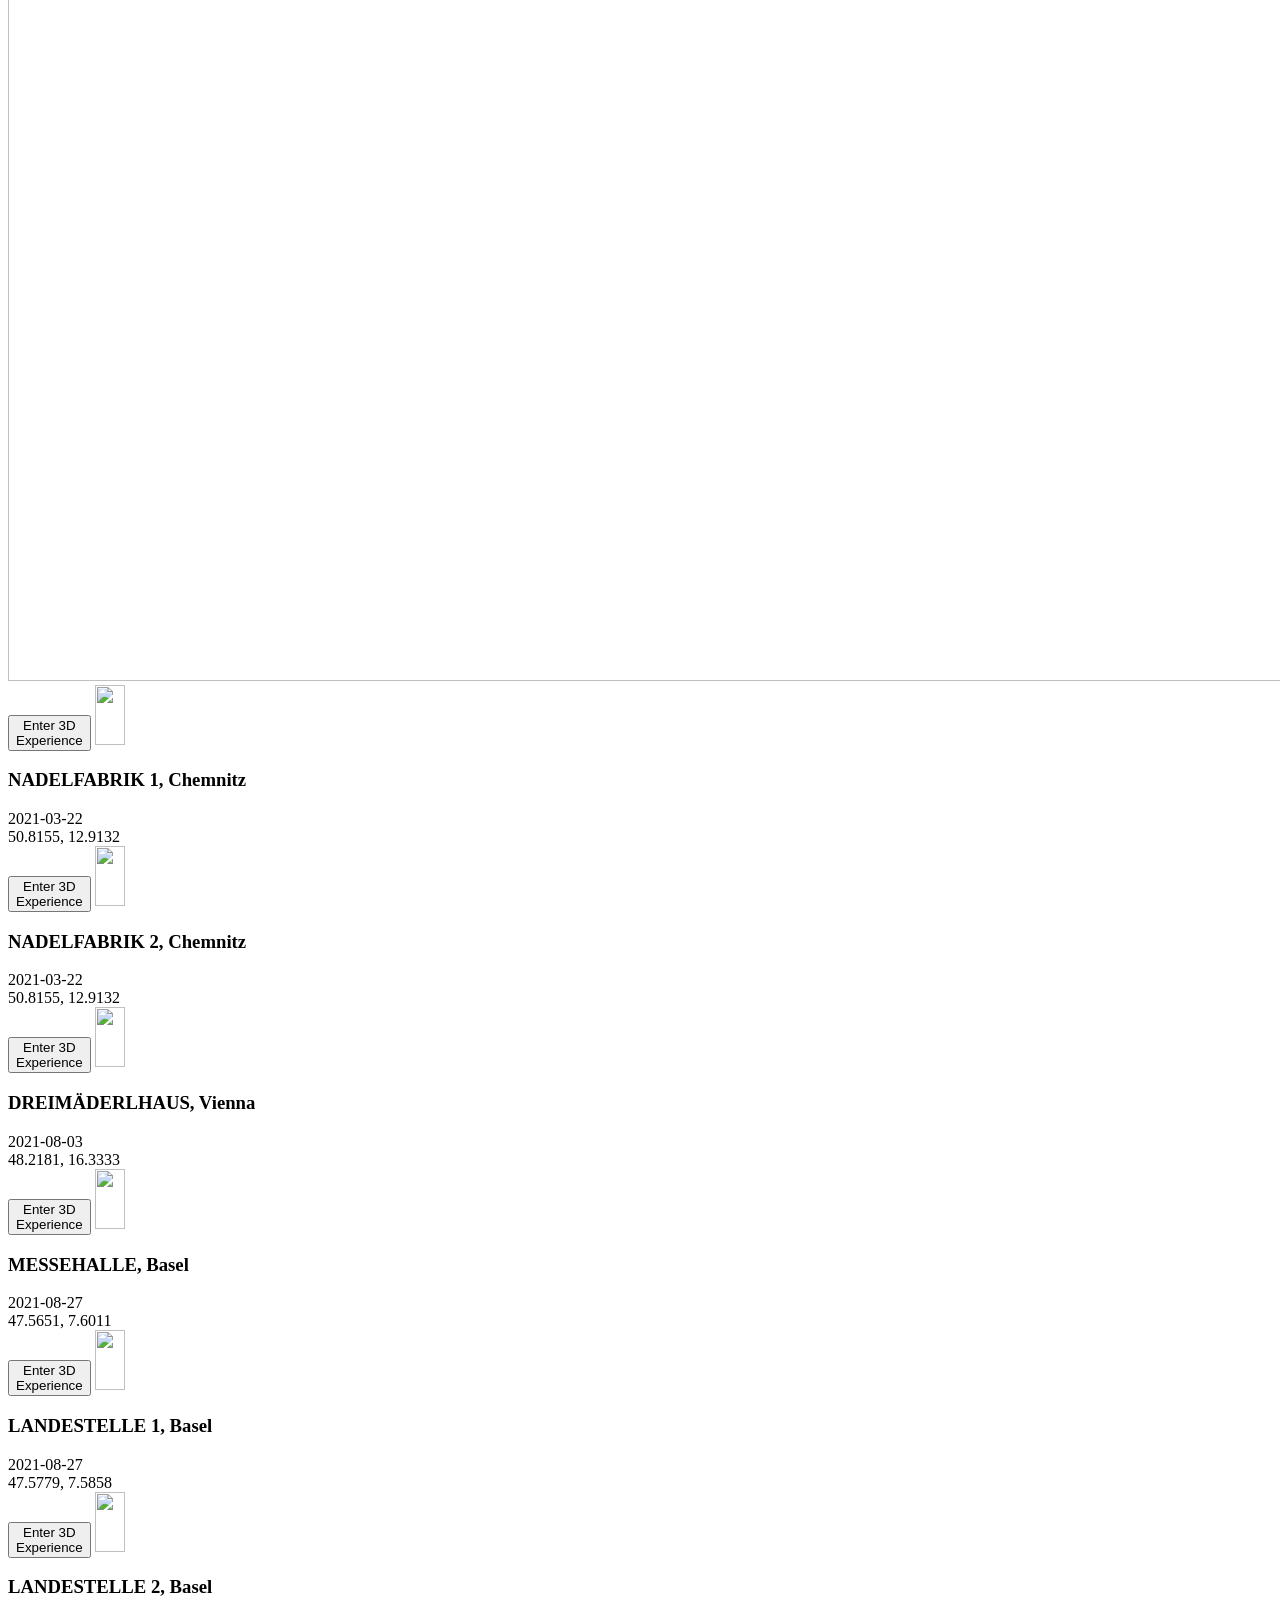
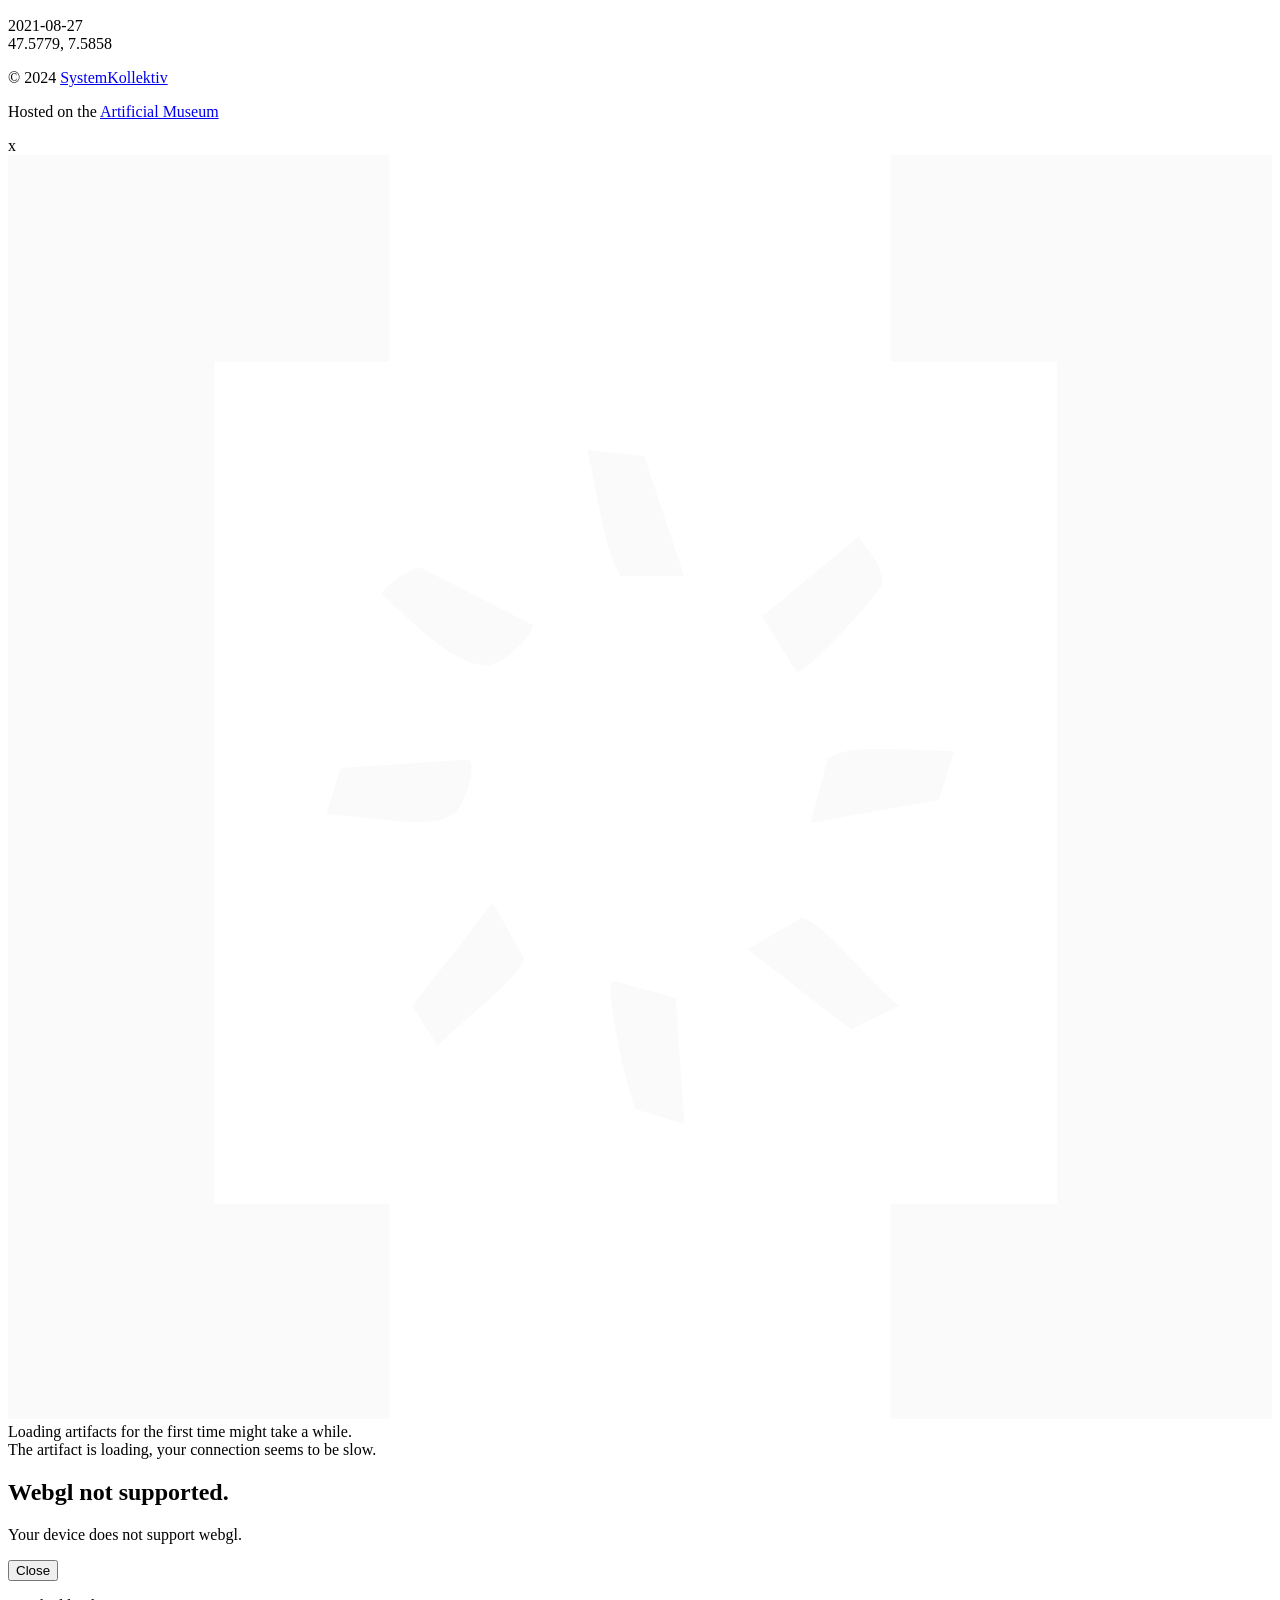
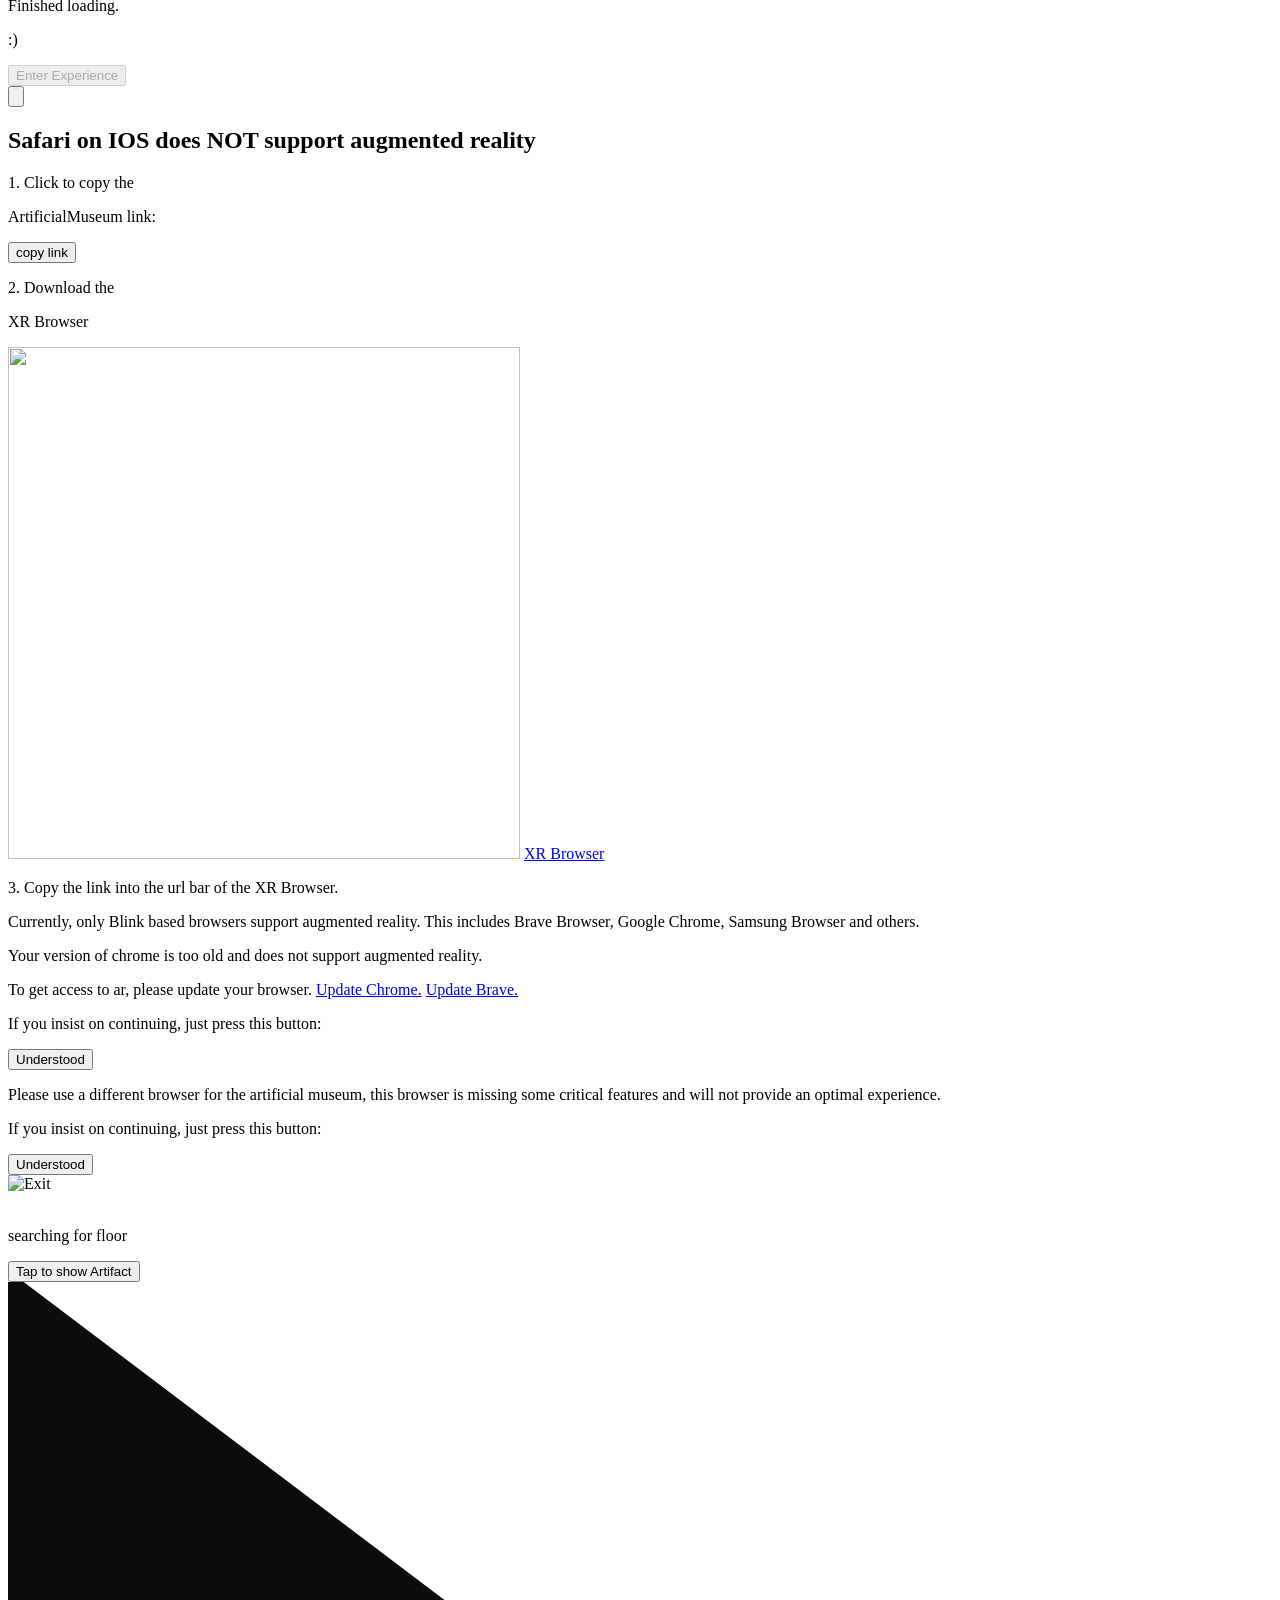
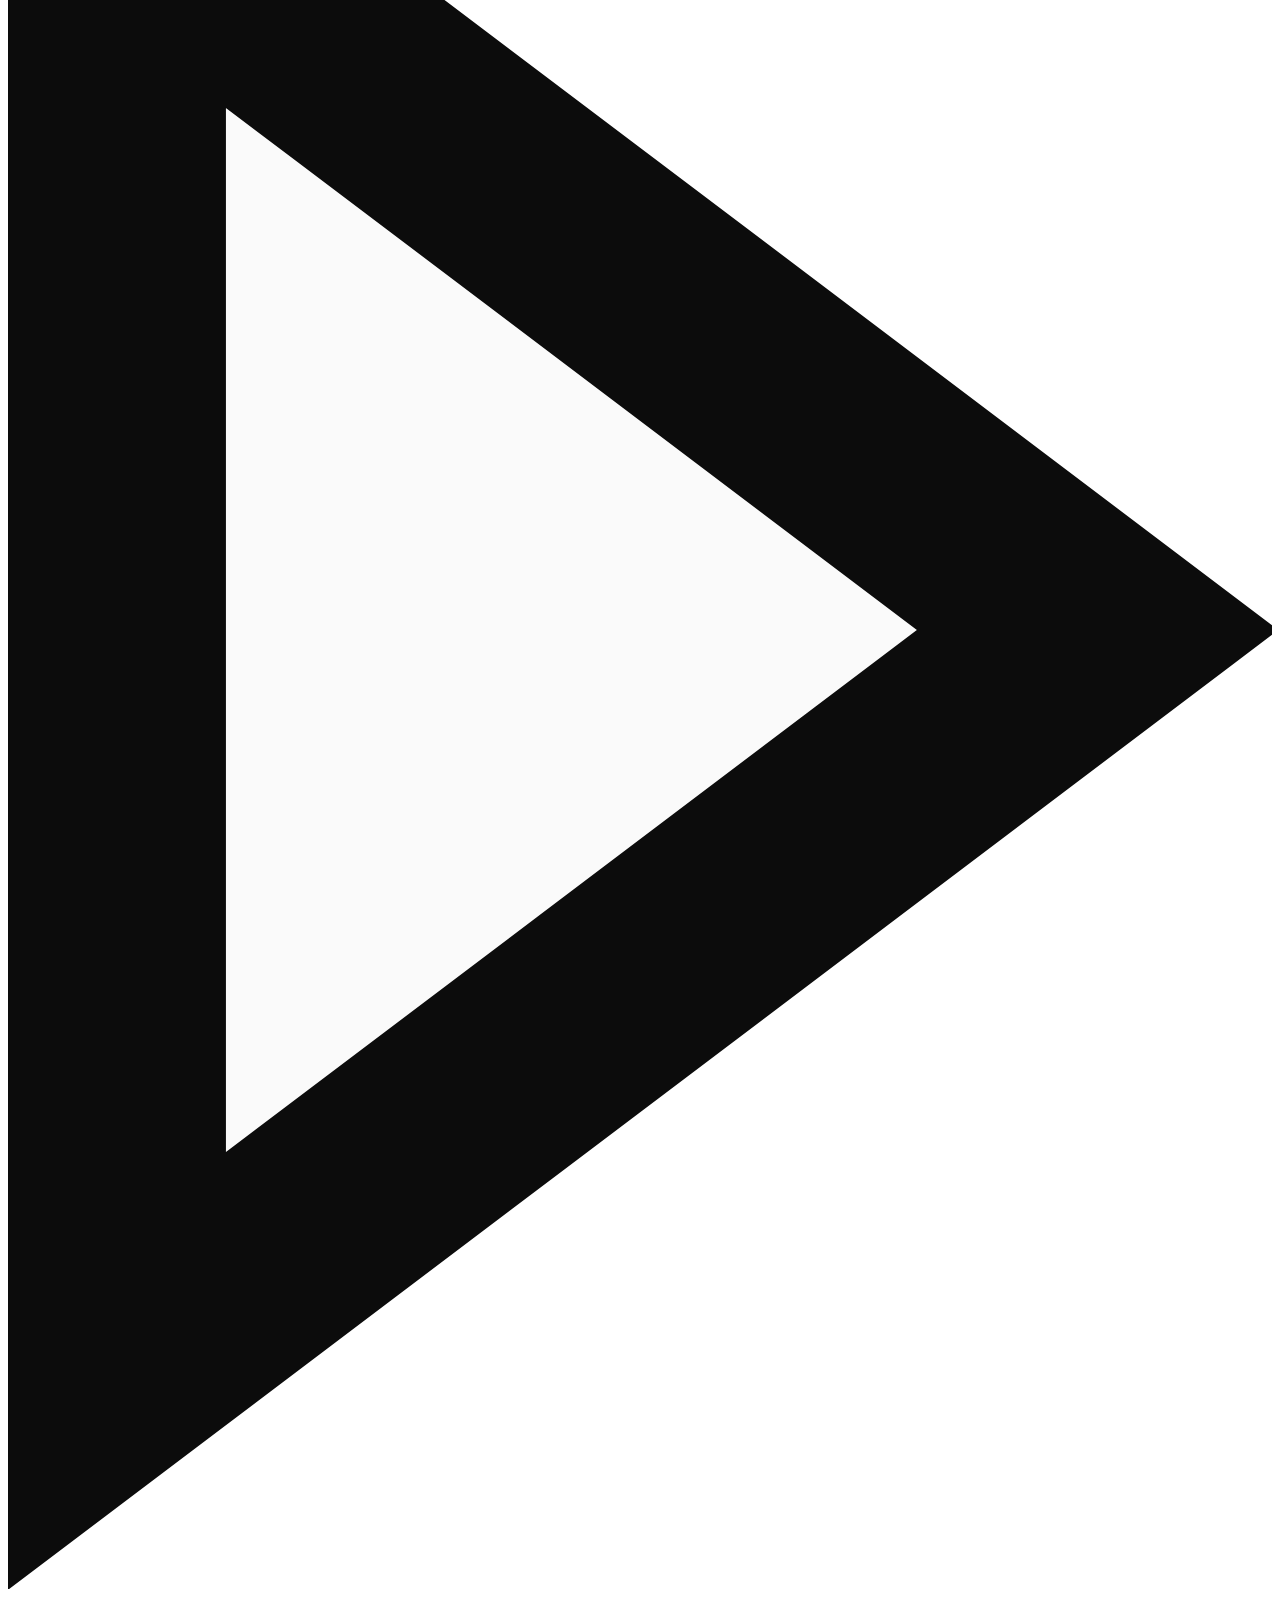
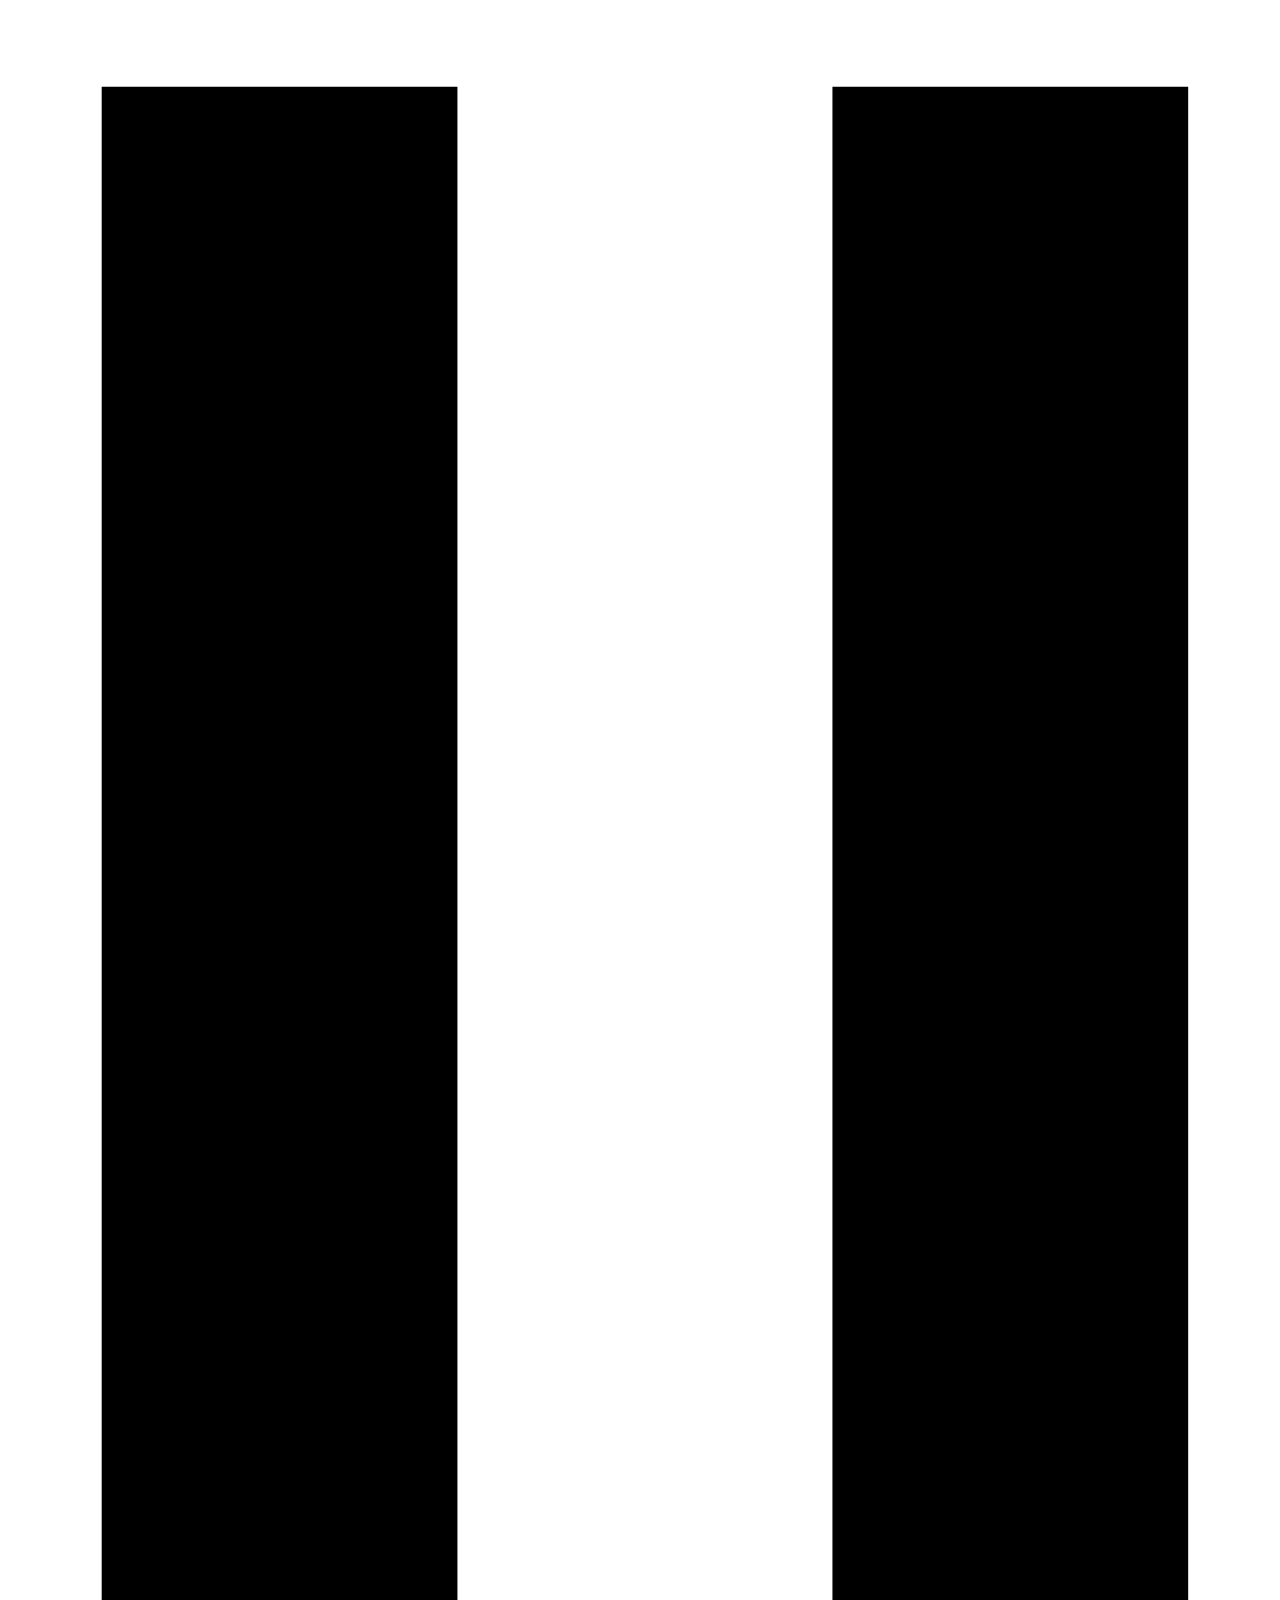
==== commit e5452b2d: "docs: update" ====
--- a/docs/index.html
+++ b/docs/index.html
@@ -11,11 +11,11 @@
   <meta name="theme-color" content="#000000" />
   
 		<link href="./_app/immutable/assets/vendor.BwfWX2LW.css" rel="stylesheet">
-		<link rel="modulepreload" href="./_app/immutable/entry/start.BYx9v-Te.js">
-		<link rel="modulepreload" href="./_app/immutable/chunks/vendor.Bao0UvWg.js">
-		<link rel="modulepreload" href="./_app/immutable/entry/app.SUTUdBnt.js">
-		<link rel="modulepreload" href="./_app/immutable/nodes/0.6S1WEzKw.js">
-		<link rel="modulepreload" href="./_app/immutable/nodes/2.B0D2xNsR.js">
+		<link rel="modulepreload" href="./_app/immutable/entry/start.LJoYZVtD.js">
+		<link rel="modulepreload" href="./_app/immutable/chunks/vendor.ClkUaf4e.js">
+		<link rel="modulepreload" href="./_app/immutable/entry/app.BPlqLU4o.js">
+		<link rel="modulepreload" href="./_app/immutable/nodes/0.D5CyPVRe.js">
+		<link rel="modulepreload" href="./_app/immutable/nodes/2.Dhk1fWlc.js">
 </head>
 
 <body data-sveltekit-preload-data="hover">
@@ -30,7 +30,22 @@
     blind during this process. Three-dimensional deformations of the environment arise in connection
     with the movement of her body. The resulting visual material is translated into the virtual
     space. Exhibition visitors can explore and walk through the AR sculpture using a tablet or
-    smartphone.</div> <div class="Year svelte-u92zjn"><img class="Lines svelte-u92zjn" src="./img/lines.png" alt="" height="4" width="300"> <h2 class="svelte-u92zjn">2023</h2> <picture> <source type="image/webp" srcset="./img/graphic_2023.webp"> <img class="margin block svelte-4xyg7u" width="1920" height="1180" alt="" role="presentation" loading="lazy" src="./img/graphic_2023.jpg"> </picture> <div><div class="ArtifactListItem svelte-x2ve8b"><button class="show-artifact svelte-1ext0q3" data-svelte-h="svelte-1xk0zzm">Enter 3D
+    smartphone.</div> <div class="Year svelte-u92zjn"><img class="Lines svelte-u92zjn" src="./img/lines.png" alt="" height="4" width="300"> <h2 class="svelte-u92zjn">2024</h2> <picture> <source type="image/webp" srcset="./img/graphic_2024.webp"> <img class="margin block svelte-4xyg7u" width="1920" height="1180" alt="" role="presentation" loading="lazy" src="./img/graphic_2024.jpg"> </picture> <div><div class="ArtifactListItem svelte-x2ve8b"><button class="show-artifact svelte-1ext0q3" data-svelte-h="svelte-1xk0zzm">Enter 3D
+  <br>
+  Experience
+</button> <img class="Arrow svelte-x2ve8b" src="./img/arrow.png" height="60" width="30" alt=""> <h3 class="svelte-x2ve8b">Medienwerkstatt Wien 1</h3> <div class="date svelte-x2ve8b">2024-05-10</div> <div class="latlng svelte-x2ve8b">48.2016, 16.3466</div> </div><div class="ArtifactListItem svelte-x2ve8b"><button class="show-artifact svelte-1ext0q3" data-svelte-h="svelte-1xk0zzm">Enter 3D
+  <br>
+  Experience
+</button> <img class="Arrow svelte-x2ve8b" src="./img/arrow.png" height="60" width="30" alt=""> <h3 class="svelte-x2ve8b">Medienwerkstatt Wien 2</h3> <div class="date svelte-x2ve8b">2024-05-10</div> <div class="latlng svelte-x2ve8b">48.2016, 16.3466</div> </div><div class="ArtifactListItem svelte-x2ve8b"><button class="show-artifact svelte-1ext0q3" data-svelte-h="svelte-1xk0zzm">Enter 3D
+  <br>
+  Experience
+</button> <img class="Arrow svelte-x2ve8b" src="./img/arrow.png" height="60" width="30" alt=""> <h3 class="svelte-x2ve8b">Medienwerkstatt Wien 3</h3> <div class="date svelte-x2ve8b">2024-05-10</div> <div class="latlng svelte-x2ve8b">48.2016, 16.3466</div> </div><div class="ArtifactListItem svelte-x2ve8b"><button class="show-artifact svelte-1ext0q3" data-svelte-h="svelte-1xk0zzm">Enter 3D
+  <br>
+  Experience
+</button> <img class="Arrow svelte-x2ve8b" src="./img/arrow.png" height="60" width="30" alt=""> <h3 class="svelte-x2ve8b">Medienwerkstatt Wien 4</h3> <div class="date svelte-x2ve8b">2024-05-10</div> <div class="latlng svelte-x2ve8b">48.2016, 16.3466</div> </div><div class="ArtifactListItem svelte-x2ve8b"><button class="show-artifact svelte-1ext0q3" data-svelte-h="svelte-1xk0zzm">Enter 3D
+  <br>
+  Experience
+</button> <img class="Arrow svelte-x2ve8b" src="./img/arrow.png" height="60" width="30" alt=""> <h3 class="svelte-x2ve8b">Medienwerkstatt Wien 5</h3> <div class="date svelte-x2ve8b">2024-05-10</div> <div class="latlng svelte-x2ve8b">48.2016, 16.3466</div> </div></div> </div><div class="Year svelte-u92zjn"><img class="Lines svelte-u92zjn" src="./img/lines.png" alt="" height="4" width="300"> <h2 class="svelte-u92zjn">2023</h2> <picture> <source type="image/webp" srcset="./img/graphic_2023.webp"> <img class="margin block svelte-4xyg7u" width="1920" height="1180" alt="" role="presentation" loading="lazy" src="./img/graphic_2023.jpg"> </picture> <div><div class="ArtifactListItem svelte-x2ve8b"><button class="show-artifact svelte-1ext0q3" data-svelte-h="svelte-1xk0zzm">Enter 3D
   <br>
   Experience
 </button> <img class="Arrow svelte-x2ve8b" src="./img/arrow.png" height="60" width="30" alt=""> <h3 class="svelte-x2ve8b">Symposion Lindabrunn 1</h3> <div class="date svelte-x2ve8b">2023-07-15</div> <div class="latlng svelte-x2ve8b">47.9132, 16.1597</div> </div><div class="ArtifactListItem svelte-x2ve8b"><button class="show-artifact svelte-1ext0q3" data-svelte-h="svelte-1xk0zzm">Enter 3D
@@ -79,7 +94,7 @@
 			
 			<script>
 				{
-					__sveltekit_4m31m8 = {
+					__sveltekit_1lj3mb9 = {
 						base: new URL(".", location).pathname.slice(0, -1)
 					};
 
@@ -88,8 +103,8 @@
 					const data = [null,null];
 
 					Promise.all([
-						import("./_app/immutable/entry/start.BYx9v-Te.js"),
-						import("./_app/immutable/entry/app.SUTUdBnt.js")
+						import("./_app/immutable/entry/start.LJoYZVtD.js"),
+						import("./_app/immutable/entry/app.BPlqLU4o.js")
 					]).then(([kit, app]) => {
 						kit.start(app, element, {
 							node_ids: [0, 2],
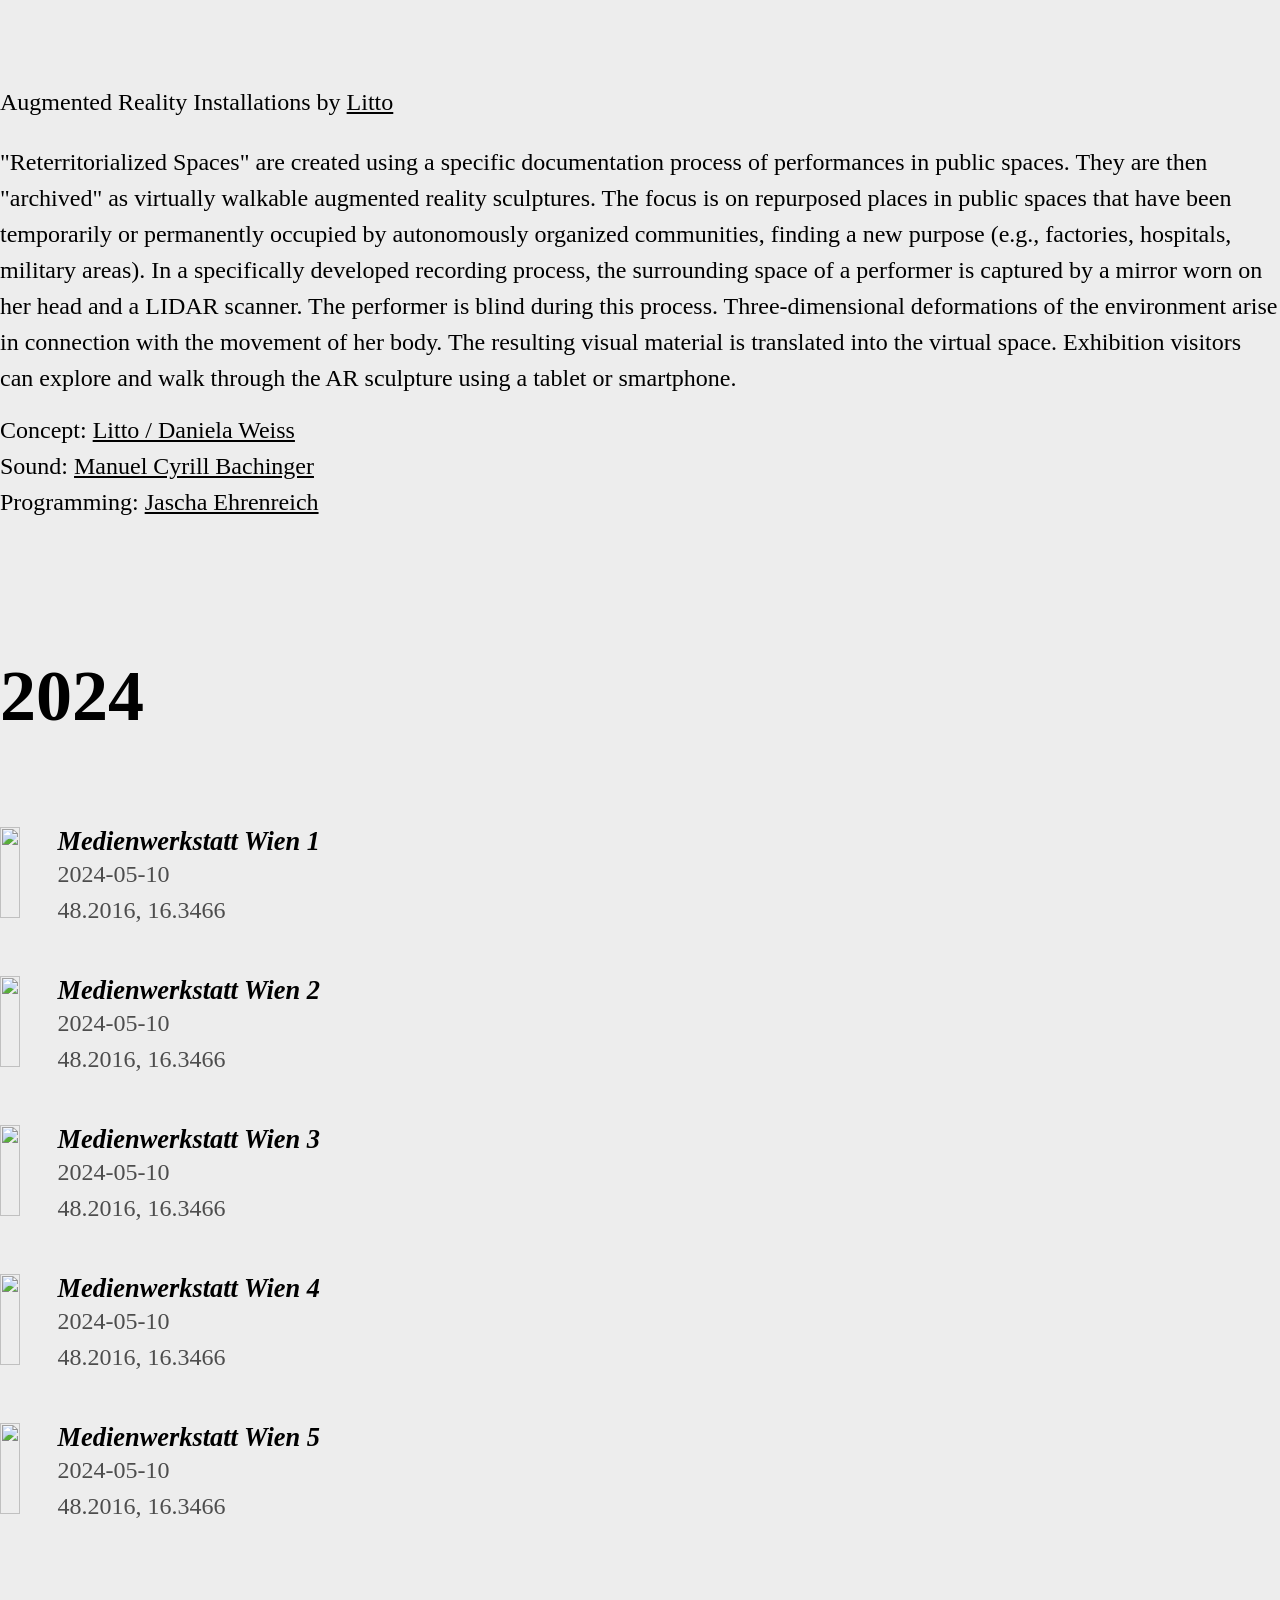
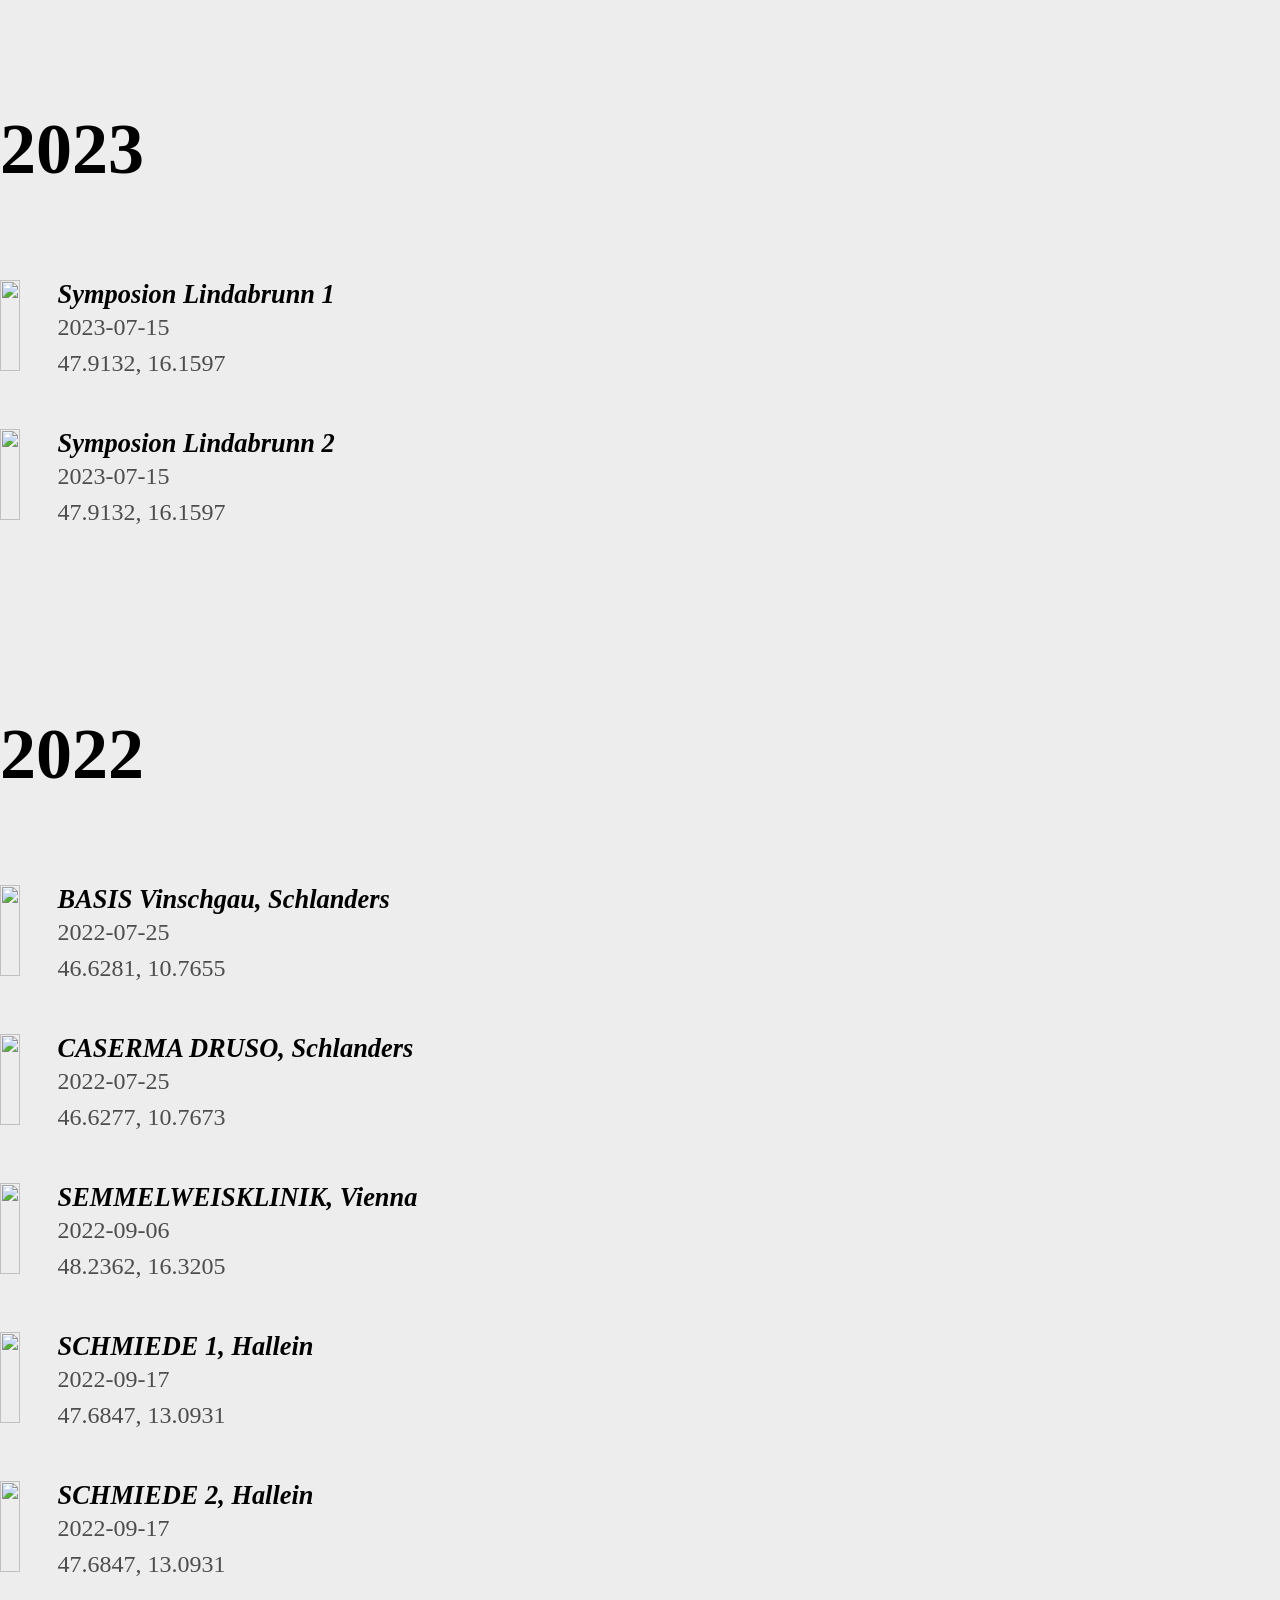
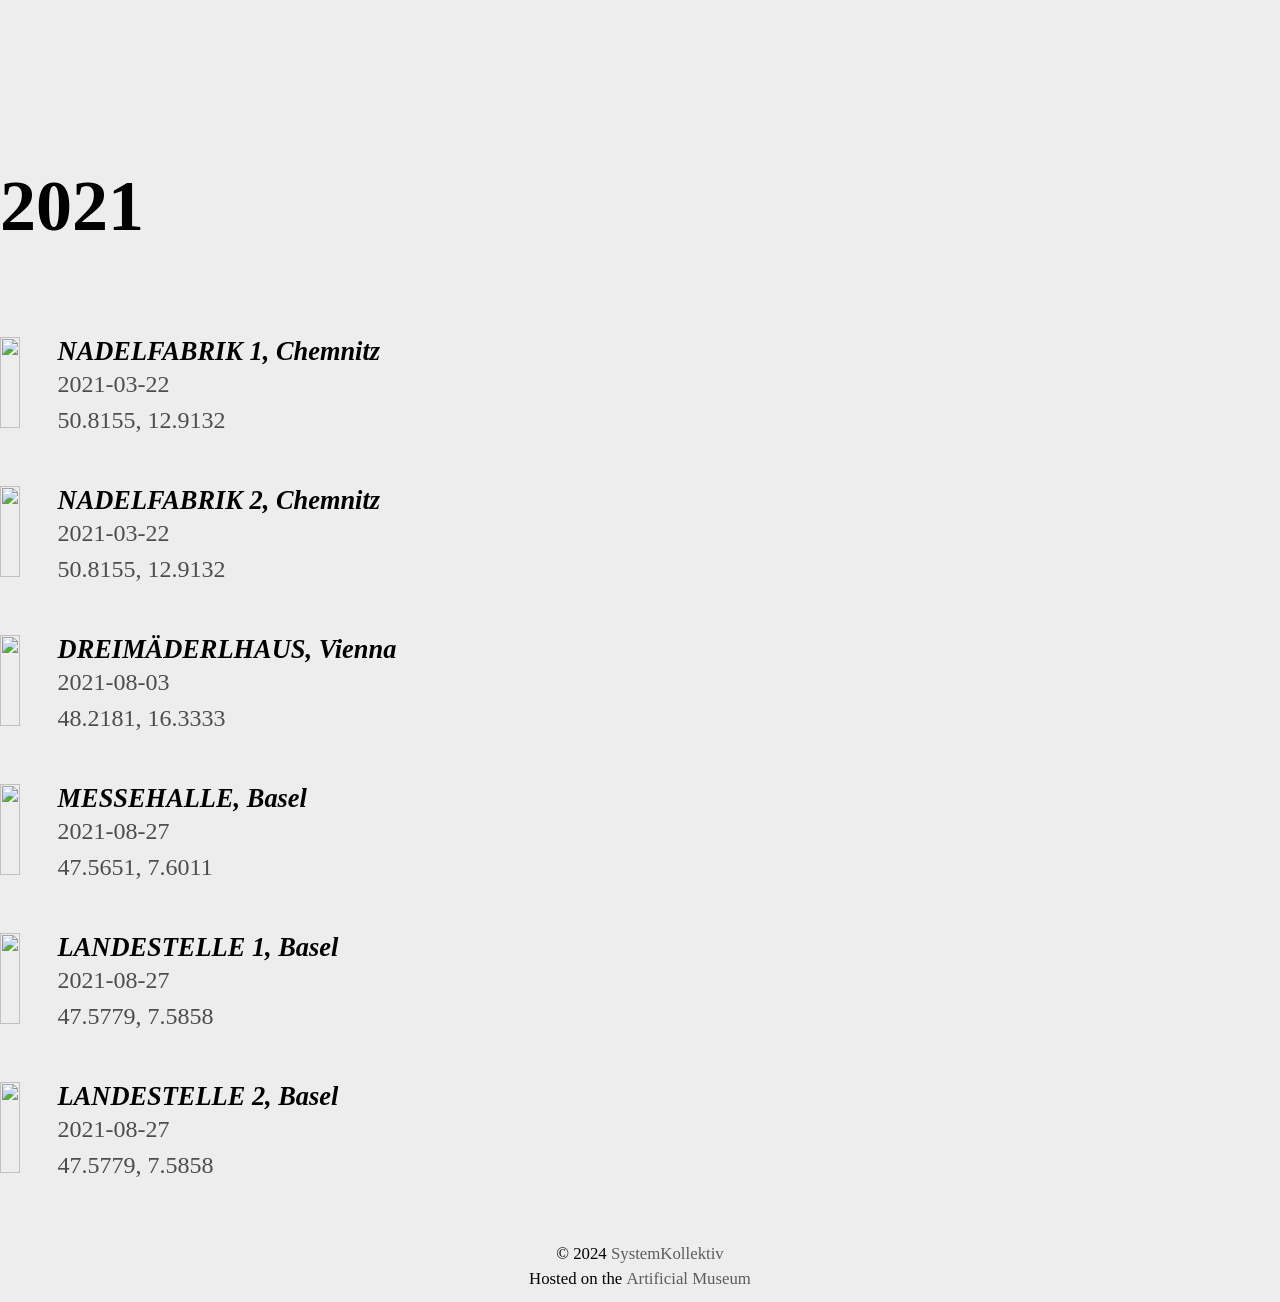
==== commit d17ad6a2: "docs: update" ====
--- a/docs/index.html
+++ b/docs/index.html
@@ -10,18 +10,18 @@
 
   <meta name="theme-color" content="#000000" />
   
-		<link href="./_app/immutable/assets/vendor.BwfWX2LW.css" rel="stylesheet">
-		<link rel="modulepreload" href="./_app/immutable/entry/start.LJoYZVtD.js">
-		<link rel="modulepreload" href="./_app/immutable/chunks/vendor.ClkUaf4e.js">
-		<link rel="modulepreload" href="./_app/immutable/entry/app.BPlqLU4o.js">
-		<link rel="modulepreload" href="./_app/immutable/nodes/0.D5CyPVRe.js">
-		<link rel="modulepreload" href="./_app/immutable/nodes/2.Dhk1fWlc.js">
+		<link href="./_app/immutable/assets/vendor.CV5reWMA.css" rel="stylesheet">
+		<link rel="modulepreload" href="./_app/immutable/entry/start.D368vNXo.js">
+		<link rel="modulepreload" href="./_app/immutable/chunks/vendor.Zc7J5MNC.js">
+		<link rel="modulepreload" href="./_app/immutable/entry/app.rWZON6xE.js">
+		<link rel="modulepreload" href="./_app/immutable/nodes/0.BwZlKSj_.js">
+		<link rel="modulepreload" href="./_app/immutable/nodes/2.CmBHB9Uw.js">
 </head>
 
 <body data-sveltekit-preload-data="hover">
   <main>
-      <picture> <source type="image/webp" srcset="./img/header_small.webp"> <img class="svelte-4xyg7u" width="2000" height="1520" alt="" role="presentation" loading="lazy" src="./img/header_small.jpg"> </picture> <div class="Announcement"> <p class="title svelte-1uxytdr" data-svelte-h="svelte-187sm3i">Augmented Reality Installations by
-    <a target="_blank" href="https://litto.work/">Litto</a></p> <div class="description svelte-1uxytdr" data-svelte-h="svelte-qs5g1f">&quot;Reterritorialized Spaces&quot; are created using a specific documentation process of performances in
+      <picture> <source type="image/webp" srcset="./img/header_small.webp"> <img class="svelte-4xyg7u" width="2000" height="1520" alt="" role="presentation" loading="lazy" src="./img/header_small.jpg"> </picture> <div class="Announcement"> <p class="title svelte-1j0vv9f" data-svelte-h="svelte-187sm3i">Augmented Reality Installations by
+    <a target="_blank" href="https://litto.work/">Litto</a></p> <div class="description svelte-1j0vv9f" data-svelte-h="svelte-qs5g1f">&quot;Reterritorialized Spaces&quot; are created using a specific documentation process of performances in
     public spaces. They are then &quot;archived&quot; as virtually walkable augmented reality sculptures. The
     focus is on repurposed places in public spaces that have been temporarily or permanently
     occupied by autonomously organized communities, finding a new purpose (e.g., factories,
@@ -30,7 +30,7 @@
     blind during this process. Three-dimensional deformations of the environment arise in connection
     with the movement of her body. The resulting visual material is translated into the virtual
     space. Exhibition visitors can explore and walk through the AR sculpture using a tablet or
-    smartphone.</div> <div class="Year svelte-u92zjn"><img class="Lines svelte-u92zjn" src="./img/lines.png" alt="" height="4" width="300"> <h2 class="svelte-u92zjn">2024</h2> <picture> <source type="image/webp" srcset="./img/graphic_2024.webp"> <img class="margin block svelte-4xyg7u" width="1920" height="1180" alt="" role="presentation" loading="lazy" src="./img/graphic_2024.jpg"> </picture> <div><div class="ArtifactListItem svelte-x2ve8b"><button class="show-artifact svelte-1ext0q3" data-svelte-h="svelte-1xk0zzm">Enter 3D
+    smartphone.</div> <div class="credits svelte-1j0vv9f" data-svelte-h="svelte-xu98xu"><p>Concept: <a href="https://litto.work/">Litto / Daniela Weiss</a></p> <p>Sound: <a href="http://www.lyricallumen.com/">Manuel Cyrill Bachinger</a></p> <p>Programming: <a href="https://jaeh.at/">Jascha Ehrenreich</a></p></div> <div class="Year svelte-u92zjn"><img class="Lines svelte-u92zjn" src="./img/lines.png" alt="" height="4" width="300"> <h2 class="svelte-u92zjn">2024</h2> <picture> <source type="image/webp" srcset="./img/graphic_2024.webp"> <img class="margin block svelte-4xyg7u" width="1920" height="1180" alt="" role="presentation" loading="lazy" src="./img/graphic_2024.jpg"> </picture> <div><div class="ArtifactListItem svelte-x2ve8b"><button class="show-artifact svelte-1ext0q3" data-svelte-h="svelte-1xk0zzm">Enter 3D
   <br>
   Experience
 </button> <img class="Arrow svelte-x2ve8b" src="./img/arrow.png" height="60" width="30" alt=""> <h3 class="svelte-x2ve8b">Medienwerkstatt Wien 1</h3> <div class="date svelte-x2ve8b">2024-05-10</div> <div class="latlng svelte-x2ve8b">48.2016, 16.3466</div> </div><div class="ArtifactListItem svelte-x2ve8b"><button class="show-artifact svelte-1ext0q3" data-svelte-h="svelte-1xk0zzm">Enter 3D
@@ -84,7 +84,7 @@
 </button> <img class="Arrow svelte-x2ve8b" src="./img/arrow.png" height="60" width="30" alt=""> <h3 class="svelte-x2ve8b">LANDESTELLE 1, Basel</h3> <div class="date svelte-x2ve8b">2021-08-27</div> <div class="latlng svelte-x2ve8b">47.5779, 7.5858</div> </div><div class="ArtifactListItem svelte-x2ve8b"><button class="show-artifact svelte-1ext0q3" data-svelte-h="svelte-1xk0zzm">Enter 3D
   <br>
   Experience
-</button> <img class="Arrow svelte-x2ve8b" src="./img/arrow.png" height="60" width="30" alt=""> <h3 class="svelte-x2ve8b">LANDESTELLE 2, Basel</h3> <div class="date svelte-x2ve8b">2021-08-27</div> <div class="latlng svelte-x2ve8b">47.5779, 7.5858</div> </div></div> </div> <footer class="main svelte-1uxytdr"><p>© 2024
+</button> <img class="Arrow svelte-x2ve8b" src="./img/arrow.png" height="60" width="30" alt=""> <h3 class="svelte-x2ve8b">LANDESTELLE 2, Basel</h3> <div class="date svelte-x2ve8b">2021-08-27</div> <div class="latlng svelte-x2ve8b">47.5779, 7.5858</div> </div></div> </div> <footer class="main svelte-1j0vv9f"><p>© 2024
       <a class="svelte-puh5iy" href="https://thesystem.at" target="_blank" rel="noopener nofollow noreferrer">SystemKollektiv </a></p> <p>Hosted on the
       <a class="svelte-puh5iy" href="https://artificialmuseum.com/" target="_blank" rel="noopener nofollow noreferrer">Artificial Museum </a></p></footer> <div id="three-container"></div> <noscript data-svelte-h="svelte-egoxk4"><div class="content"><h3>Welcome to the Reterritorialized Spaces, hosted on the Artificial Museum.</h3> <p>This is a bridge from the analog to the digital world.</p> <p>Unfortunately, we also require javascript, which is either disabled or missing in your current
       browser.</p> <p>We promise to never track, analyze, or save any data about you.</p></div></noscript> <div id="timeout-warning" class="warning"><div class="container"><div id="timeout-warning-cancel" class="cancel-button" data-svelte-h="svelte-29c56d">x</div> <svg viewBox="0 0 600 600"><g fill="#fafafa"><path d="M181 600H0V0h181v98H98v400h83zm238 0h181V0H419v98h79v400h-79z"></path><path class="rotate svelte-1j8xsj7" d="M211 313c4 0 12-22 8-26l-61 4-7 22c15 0 49 8 60 0zm34 68l-15-26-38 49 12 19c11-12 38-31 41-42zm-19-139c4 3 23-12 23-19l-53-27c-7 0-15 8-19 12 12 11 34 34 49 34zm65-42h30l-19-57-27-3c4 15 8 49 16 60zm67 19l16 26c3 4 37-34 41-41 0-12-7-15-11-23zm31 68l-8 30 61-11 7-23c-19 0-53-4-60 4zm-12 75l-26 15 49 38 23-11c-15-12-34-38-46-42zm-60 38l-30-8c-4 4 7 53 11 61l23 7z"></path></g></svg> <div id="timeout-warning-header" data-svelte-h="svelte-1tlxfk4">Loading artifacts for the first time might take a while.</div> <div id="timeout-warning-info" data-svelte-h="svelte-16new2l">The artifact is loading, your connection seems to be slow.</div> <div id="timeout-warning-webgl-disabled" data-svelte-h="svelte-10aztzm"><h2>Webgl not supported.</h2> <p>Your device does not support webgl.</p> <button id="timeout-warning-webgl-disabled-ok-button" class="button styled margin inverse">Close</button></div> <div id="timeout-warning-header-done" data-svelte-h="svelte-plmro0"><p>Finished loading.</p> <p>:)</p></div> <button id="timeout-warning-confirm" class="button styled margin inverse" disabled data-svelte-h="svelte-1lqijbm">Enter Experience</button></div></div> <div id="warning" class="warning svelte-q3plmk"><div class="container"><div class="ios w full"><button class="close-warning x fixed button" data-svelte-h="svelte-b7i0om"><svg viewBox="0 0 12 12"><g><path d="M0 1.24346L1.20241 0L12 10.7565L10.7976 12L0 1.24346Z" fill="#FFFFFF"></path><path d="M1.20241 12L0 10.7565L10.7976 0L12 1.24346L1.20241 12Z" fill="#FFFFFF"></path></g></svg></button> <section class="header small" data-svelte-h="svelte-lrdiso"><h2 class="all w">Safari on IOS does NOT support augmented reality</h2></section> <section data-svelte-h="svelte-cl2oxe"><p>1. Click to copy the</p> <p>ArtificialMuseum link:</p> <button id="copy-link" class="styled margin turquoise inline button">copy link</button> </section> <section><p class="all w" data-svelte-h="svelte-68fkb0">2. Download the</p> <p class="all w" data-svelte-h="svelte-1wv22v1">XR Browser</p> <a class="svelte-puh5iy" href="itms-apps://apps.apple.com/vn/app/xr-browser/id1588029989" target="_blank" rel="nofollow noreferrer noopener"><picture> <source type="image/webp" srcset="https://static.artificialmuseum.com/logo/xrbrowser.webp"> <img class="webxrviewerlogo svelte-4xyg7u" width="512px" height="512px" alt="" role="presentation" loading="lazy" src="https://static.artificialmuseum.com/logo/xrbrowser.jpg"> </picture> </a> <a class="button styled margin turquoise inline svelte-puh5iy" href="itms-apps://apps.apple.com/vn/app/xr-browser/id1588029989" target="_blank" rel="nofollow noreferrer noopener">XR Browser </a></section> <section data-svelte-h="svelte-luxxhk"><p class="all w">3. Copy the link into the url bar of the XR Browser.</p></section>  </div> <div class="android w"><p class="no chrome w" data-svelte-h="svelte-1sle1rg">Currently, only Blink based browsers support augmented reality. This includes Brave Browser,
@@ -94,7 +94,7 @@
 			
 			<script>
 				{
-					__sveltekit_1lj3mb9 = {
+					__sveltekit_imtrzt = {
 						base: new URL(".", location).pathname.slice(0, -1)
 					};
 
@@ -103,8 +103,8 @@
 					const data = [null,null];
 
 					Promise.all([
-						import("./_app/immutable/entry/start.LJoYZVtD.js"),
-						import("./_app/immutable/entry/app.BPlqLU4o.js")
+						import("./_app/immutable/entry/start.D368vNXo.js"),
+						import("./_app/immutable/entry/app.rWZON6xE.js")
 					]).then(([kit, app]) => {
 						kit.start(app, element, {
 							node_ids: [0, 2],
--- a/docs/_app/immutable/assets/vendor.CV5reWMA.css
+++ b/docs/_app/immutable/assets/vendor.CV5reWMA.css
@@ -0,0 +1 @@
+:root{--text-color: #0c0c0c;--background-color: #fafafa;--fonts: notosans, ubuntu, "Segoe UI", roboto, "Lucida Grande", "Helvetica Neue", helvetica, arial, sans-serif;--highlight-color: #07fff5;--three-canvas-background-color: #000;--link-color: #000;--top-offset: 30px;--top-offset-times-two: 70px;--button-background-color: var(--text-color);--button-text-color: var(--background-color);--button-shadow-color-dark: #e0e0e0;--button-shadow-color-light: #fff;--button-inverse-shadow-color-dark: #000;--button-inverse-colorLight: #0c0c0c;--warning-container-background-color: var(--background-color);--timeout-warning-container-background-color: rgba(0, 0, 0, .8);--timeout-warning-container-text-color: var(--background-color);--messagebox-background-color: text-color;--messagebox-text-color: background-color;--messagebox-error-text-color: #f8f822;--menu-item-color: #333;--menu-item-color-active: #0c0c0c;--menu-item-color-greyed: #666;--screen-list-item-border-color: #e0e0e0;--split-medium-screen-container-width: 500px;--split-medium-screen-map-offset: 520px;--split-medium-screen-onboarding-offset: 515px;--split-big-screen-container-width: 600px;--split-big-screen-map-offset: 620px;--split-big-screen-popup-offset: 615px;--splitHuge-screen-containerWidth: 700px;--splitHuge-screen-map-offset: 720px;--splitHuge-screen-popup-offset: 720px;--transition-duration: .3s;--hud-text-color: var(--background-color);--popup-container-background-color: rgba(0, 0, 0, .8);--popup-container-text-color: var(--background-color);--screen-max-width: 1600px;--text-dark: #000000;--text-grey: #4d4d4d;--background: #ededed}html,body,p,ol,ul,li,dl,dt,dd,blockquote,figure,fieldset,legend,textarea,pre,iframe,hr,h1,h2,h3,h4,h5,h6,article,aside,details,figcaption,footer,header,hgroup,menu,nav,section{margin:0;padding:0}h1,h2,h3,h4,h5,h6{font-size:100%;font-weight:400}ul{list-style:none}button,input,select,textarea{margin:0}html{box-sizing:border-box}*,*:before,*:after{box-sizing:inherit}img,svg,embed,iframe,object,video{height:auto;max-width:100%}audio{max-width:100%}iframe{border:0}table{border-collapse:collapse;border-spacing:0}td,th{padding:0;text-align:left}b{font-weight:600;font-size:1.01em}i{font-style:italic}@font-face{font-family:notosans;font-style:normal;font-weight:400;src:local("Noto Sans"),local("NotoSans"),url(https://static.artificialmuseum.com/font/notosans-400-normal.woff2) format("woff2")}@font-face{font-family:notosans;font-style:normal;font-weight:700;src:local("Noto Sans Black"),local("NotoSans-Black"),url(https://static.artificialmuseum.com/font/notosans-700-normal.woff2) format("woff2")}@font-face{font-family:notosans;font-style:italic;font-weight:400;src:local("Noto Sans Italic"),local("NotoSans-Italic"),url(https://static.artificialmuseum.com/font/notosans-400-italic.woff2) format("woff2")}*{box-sizing:border-box;scrollbar-color:var(--text-color),var(--background-color);scrollbar-width:thin}.visible{display:inherit!important}::-webkit-scrollbar{width:6px}::-webkit-scrollbar-track{background-color:var(--background-color)}::-webkit-scrollbar-thumb{background-color:var(--text-color);border-radius:20px}body{background-color:var(--background-color);color:var(--text-color);font-family:var(--fonts);font-size:15px;line-height:1.5;margin:0;min-height:100vh;overflow-x:hidden;overflow-y:scroll;overscroll-behavior:none;padding:0 15px;position:absolute;width:100%}h1{font-size:1.5em}h2{font-size:2em}h3{font-size:1.2em}h4{font-size:1.1em}h1,h2,h3,h4,h5{margin:1em 0 .5em}p{margin:0 0 1em}a{color:var(--link-color)}a.no-style{text-decoration:none}canvas{display:block;left:0;position:fixed;top:0}.nav{cursor:pointer}footer.main{padding:10px 15px;width:100%;text-align:center}.arrow{display:block;position:absolute;right:0;top:25px;width:15px}.arrow.up{display:none}button,.button{border:0 none;cursor:pointer;font-family:var(--fonts);letter-spacing:1px;outline:none;text-decoration:none;text-transform:uppercase;-webkit-user-select:none;user-select:none;white-space:nowrap}button.styled,.button.styled{background:var(--button-background-color);border-radius:2em;box-shadow:5px 0 10px var(--button-shadow-color-dark) -5px 0 10px var(--button-shadow-color-light);display:block;font-size:1em;margin:0 auto;padding:.8em}button.styled.margin,.button.styled.margin{margin:1em auto 0}button.inline,.button.inline{display:inline-block}button.inverse,.button.inverse{background:var(--button-text-color);box-shadow:none;color:var(--button-background-color)}button:disabled,.button:disabled{background:#555;color:#0c0c0c;cursor:not-allowed}.rotate{animation:rotation 5s;animation-iteration-count:infinite;animation-timing-function:linear;transform-origin:50% 50%}@keyframes rotation{0%{transform:rotate(0)}to{transform:rotate(359deg)}}.warning{background-color:var(--timeout-warning-container-background-color);color:var(--timeout-warning-container-text-color);display:none;left:15px;position:fixed;text-align:center;top:36px;width:calc(100vw - 30px)}.warning .container{margin:0 auto;max-width:400px;padding:15px}.warning .container button{margin:1em auto}.warning svg{width:50px;height:50px}.warning .w{display:none}.warning .cancel-button{cursor:pointer;position:absolute;right:15px;top:15px}#timeout-warning-webgl-disabled,#timeout-warning-info,#timeout-warning-confirm,#timeout-warning-header,#timeout-warning-header-done{display:none}.popup{background-color:var(--popup-container-background-color);color:var(--popup-container-text-color);display:none;left:15px;position:fixed;text-align:center;width:calc(100vw - 30px);top:36px}.popup .container{margin:0 auto;max-width:400px;padding:15px}.popup .cancel-button{cursor:pointer;position:absolute;right:15px;top:15px}body{font-family:notosans;padding:0;background-color:var(--background);color:var(--text-dark)}main{width:100%;margin:0 auto;max-width:1300px}p{margin:0}picture img{width:100%;height:auto}body.three-running{overflow:hidden}#three-container{display:none}#three-canvas{background-color:var(--three-canvas-background-color);outline:none}#three-video{width:0;height:0;left:0;top:0;position:absolute;overflow:hidden}#toggle-animation-button{width:66px;height:48px;position:fixed;left:1em;bottom:1em;display:none;svg-position:absolute;svg-max-height:100%;svg-max-width:100%}#toggle-animation-button .visible{display:block}#toggle-animation-button .pause,#toggle-animation-button.play .play{display:none}#toggle-animation-button.play .pause{display:block}@media screen and (min-width: 800px){body{font-size:16px;line-height:1.5}}@media screen and (min-width: 1200px){body{font-size:24px;line-height:1.5}}.screen{z-index:999}header.main,footer.main{z-index:1000}.warning{z-index:2001}#onboardings{z-index:3000}.popup{z-index:4000}#three-canvas{z-index:10000}#hud,#hud .w,#hud-exit-button{z-index:11000}.Year.svelte-u92zjn h2.svelte-u92zjn{font-style:bold;font-weight:600;font-size:3em;padding:.2em 0;margin:0}.Year.svelte-u92zjn .Lines.svelte-u92zjn{margin:3em 0 0;max-width:40%}.ArtifactListItem.svelte-x2ve8b.svelte-x2ve8b{clear:both;margin:0 0 2em}.ArtifactListItem.svelte-x2ve8b:hover button.show-artifact,.ArtifactListItem.svelte-x2ve8b:focus button.show-artifact{width:auto;max-width:500px;margin:0 .5em 0 1.9em}.ArtifactListItem.svelte-x2ve8b h3.svelte-x2ve8b{font-weight:700;font-style:italic;padding:0;font-size:1.1em;line-height:1.1em;margin:1em 0 0}.ArtifactListItem.svelte-x2ve8b .date.svelte-x2ve8b,.ArtifactListItem.svelte-x2ve8b .latlng.svelte-x2ve8b{color:var(--text-grey)}.ArtifactListItem.svelte-x2ve8b .Arrow.svelte-x2ve8b{float:left;height:3.8em;width:auto;margin:0 .5em 0 0}.show-artifact.svelte-1ext0q3{width:0;max-width:0;float:left;background:transparent;color:#000;overflow:hidden;text-align:left;font-weight:700;font-size:1.3em;padding:0;transition:max-width .5s,margin .5s;line-height:1em}img.svelte-4xyg7u{max-width:var(--picture-max-width, 100%);max-height:var(--picture-max-height, 100%);width:var(--picture-width, auto);height:var(--picture-height, auto);border-radius:var(--picture-border-radius);margin:var(--picture-margin);padding:var(--picture-padding);float:var(--picture-float);position:var(--picture-position, initial);display:var(--picture-display);background:var(--picture-background);object-fit:var(--picture-object-fit)}a.svelte-puh5iy{background-color:var(--link-background-color, transparent);color:var(--link-color, var(--black));display:var(--link-display, inline);position:var(--link-position, relative);align-items:var(--link-align-items, normal);font-family:Noto Sans;font-size:var(--link-font-size, 1em);font-weight:var(--link-font-weight, 500);text-decoration:var(--link-text-decoration, none);text-transform:var(--link-text-transform, none);text-align:var(--link-text-align, left);line-height:var(--link-line-height, normal);padding:var(--link-padding, 0);margin:var(--link-margin, 0);top:var(--link-top, 0);border-width:var(--link-border-width);border-style:var(--link-border-style);border-radius:var(--link-border-radius);border-color:var(--link-border-color);width:var(--link-width);height:var(--link-height)}a.svelte-puh5iy:hover{color:var(--link-color-hover, var(--accent-color-1))}a.svelte-puh5iy.button{display:var(--link-display, block);border-width:var(--link-border-width, 2px);border-style:var(--link-border-style, solid);border-radius:var(--link-border-radius, 50px);border-color:var(--link-border-color, var(--black));font-weight:var(--link-font-weight, 700);transition:var(--link-transition, filter var(--time) var(--motion));width:var(--link-width, fit-content);padding:var(--link-padding, .5em 1em .5em 1em);margin:var(--link-margin, 1rem);background-color:var(--link-background-color, var(--white));color:var(--link-color, var(--black))}a.svelte-puh5iy.button:hover{filter:var(--link-filter-hover, drop-shadow(10px 10px 0px var(--accent-color-1)));background-color:var(--link-background-color-hover, var(--white));color:var(--link-color-hover);border-color:var(--link-border-color, var(--black))}a.svelte-puh5iy.button.dark{background-color:var(--link-background-color, var(--black));color:var(--link-color, var(--white));border-color:var(--link-border-color, var(--white))}a.svelte-puh5iy.button.dark:hover{background-color:var(--link-background-color-hover, var(--black))}a.svelte-puh5iy.map{text-decoration:none;text-transform:uppercase;border-color:var(--link-border-color, var(--grey-444));color:var(--map-content-control-color, var(--grey-444));filter:var(--drop-shadow);transition:all var(--time) var(--motion)}a.svelte-puh5iy.map:hover{filter:none;border-color:var(--link-border-color, var(--accent-color-1));filter:var(--drop-shadow-accent)}.warning.svelte-q3plmk{--link-filter-hover:none;--link-color-hover:var(--accent-color-1);--link-background-color-hover:var(--white)}#hud.svelte-1ep7f7w.svelte-1ep7f7w{color:#fafafa;display:none;position:relative;top:0;left:0;text-align:center}#hud.svelte-1ep7f7w #hud-spawn-artifact.svelte-1ep7f7w{display:none;position:absolute;top:auto;bottom:60px;width:100%;text-align:center}#hud.svelte-1ep7f7w .w.svelte-1ep7f7w{background-color:#0006;height:auto;left:50vw;max-width:90vw;opacity:0;padding:20px 70px;position:fixed;top:50vh;transform:translate(-50%,-50%);transition:opacity .5s;display:none}#hud-exit-button.svelte-1ep7f7w.svelte-1ep7f7w{border:0 none;background:transparent;cursor:pointer;left:auto;margin:0;padding:0;position:fixed;right:10px;top:10px;-webkit-user-select:none;user-select:none;width:40px}#hud-exit-button.svelte-1ep7f7w.svelte-1ep7f7w:focus{background:transparent}#toggle-animation-button.svelte-1ep7f7w.svelte-1ep7f7w{width:66px;height:48px;position:fixed;left:1em;bottom:1em;display:none}#toggle-animation-button.svelte-1ep7f7w svg.svelte-1ep7f7w{position:absolute;max-height:100%;max-width:100%}#toggle-animation-button.svelte-1ep7f7w .pause.svelte-1ep7f7w{display:none}svg.svelte-17mmlvf.svelte-17mmlvf{width:var(--quoteleft-width, 40px);margin:var(--quoteleft-margin, 15px);fill:var(--accent-color-2)}svg.svelte-17mmlvf path.svelte-17mmlvf{stroke-width:var(--quoteleft-stroke-width, 1)}@media screen and (min-width: 800px){svg.svelte-17mmlvf.svelte-17mmlvf{width:var(--quoteleft-width-big, 100px)}}svg.svelte-t7g1i4.svelte-t7g1i4{width:var(--quoteright-width, 40px);margin:var(--quoteright-margin, 15px);fill:var(--accent-color-1)}svg.svelte-t7g1i4 path.svelte-t7g1i4{stroke-width:var(--quoteright-stroke-width, 1)}@media screen and (min-width: 800px){svg.svelte-t7g1i4.svelte-t7g1i4{width:var(--quoteright-width-big, 100px)}}path.svelte-b6sry1,circle.svelte-b6sry1{fill:var(--white)}path.svelte-1klkfsv{fill:#fff}svg.svelte-1bvw7qn{fill:var(--white);transition:fill .25s ease}path.svelte-1bvw7qn:first-child{fill:var(--white)}path.svelte-1bvw7qn:last-child{fill:var(--black)}svg.svelte-q43w0u.svelte-q43w0u{height:var(--arrow-up-height, var(--arrow-height, 40px));width:var(--arrow-up-width, var(--arrow-width, 40px))}svg.svelte-q43w0u path.svelte-q43w0u{fill:var(--arrow-left-fill, var(--arrow-fill, var(--black)))}svg.svelte-sxu78p.svelte-sxu78p{height:var(--arrow-up-height, var(--arrow-height, 40px));width:var(--arrow-up-width, var(--arrow-width, 40px))}svg.svelte-sxu78p path.svelte-sxu78p{fill:var(--arrow-right-fill, var(--arrow-fill, var(--black)))}svg.svelte-1plqe8a.svelte-1plqe8a{height:var(--arrow-up-height, var(--arrow-height, 40px));width:var(--arrow-up-width, var(--arrow-width, 40px))}svg.svelte-1plqe8a path.svelte-1plqe8a{fill:var(--arrow-up-fill, var(--arrow-fill, var(--black)))}svg.svelte-h8naf3.svelte-h8naf3{height:var(--arrow-up-height, var(--arrow-height, 40px));width:var(--arrow-up-width, var(--arrow-width, 40px))}svg.svelte-h8naf3 path.svelte-h8naf3{fill:var(--arrow-down-fill, var(--arrow-fill, var(--black)))}.rotate.svelte-1j8xsj7{animation:svelte-1j8xsj7-rotation 5s;animation-iteration-count:infinite;animation-timing-function:linear;transform-origin:50% 50%}@keyframes svelte-1j8xsj7-rotation{0%{transform:rotate(0)}to{transform:rotate(359deg)}}svg.svelte-1b321ed{height:var(--svg-height);width:var(--svg-width)}svg.svelte-1c8k68w{animation:svelte-1c8k68w-rotate 2s infinite}@keyframes svelte-1c8k68w-rotate{0%{transform:rotate(0)}to{transform:rotate(359deg)}}.animate.svelte-pn3yox{animation:svelte-pn3yox-glow 2s infinite;border-color:green;border-style:solid}@keyframes svelte-pn3yox-glow{0%{border-width:0px}to{border-width:5px}}.credits.svelte-1j0vv9f{margin:1rem 0 0}footer.svelte-1j0vv9f{--link-color:rgb(92, 92, 92);font-size:.7em}.title.svelte-1j0vv9f{margin:2em 0 1em}@media (max-width: 600px){.title.svelte-1j0vv9f{margin:2em 0 0 1em}.description.svelte-1j0vv9f{margin:0 0 0 1em}}
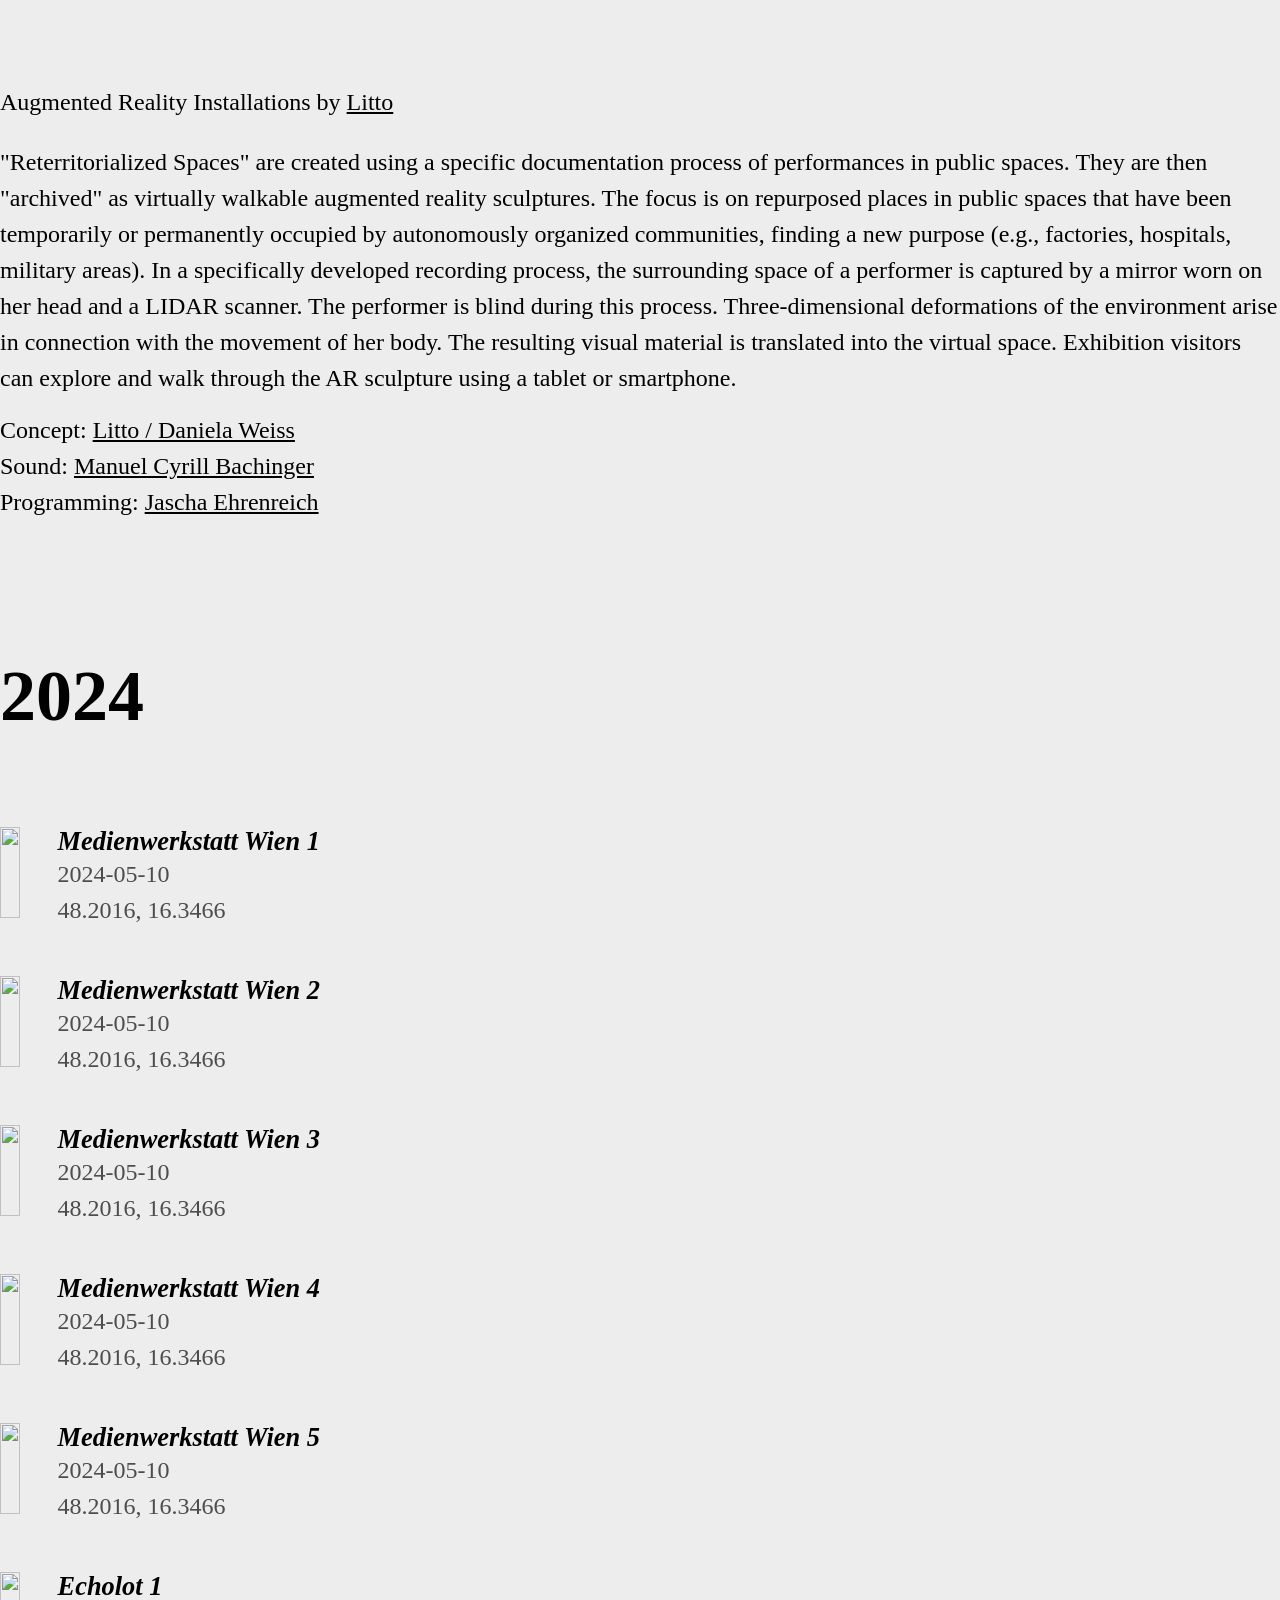
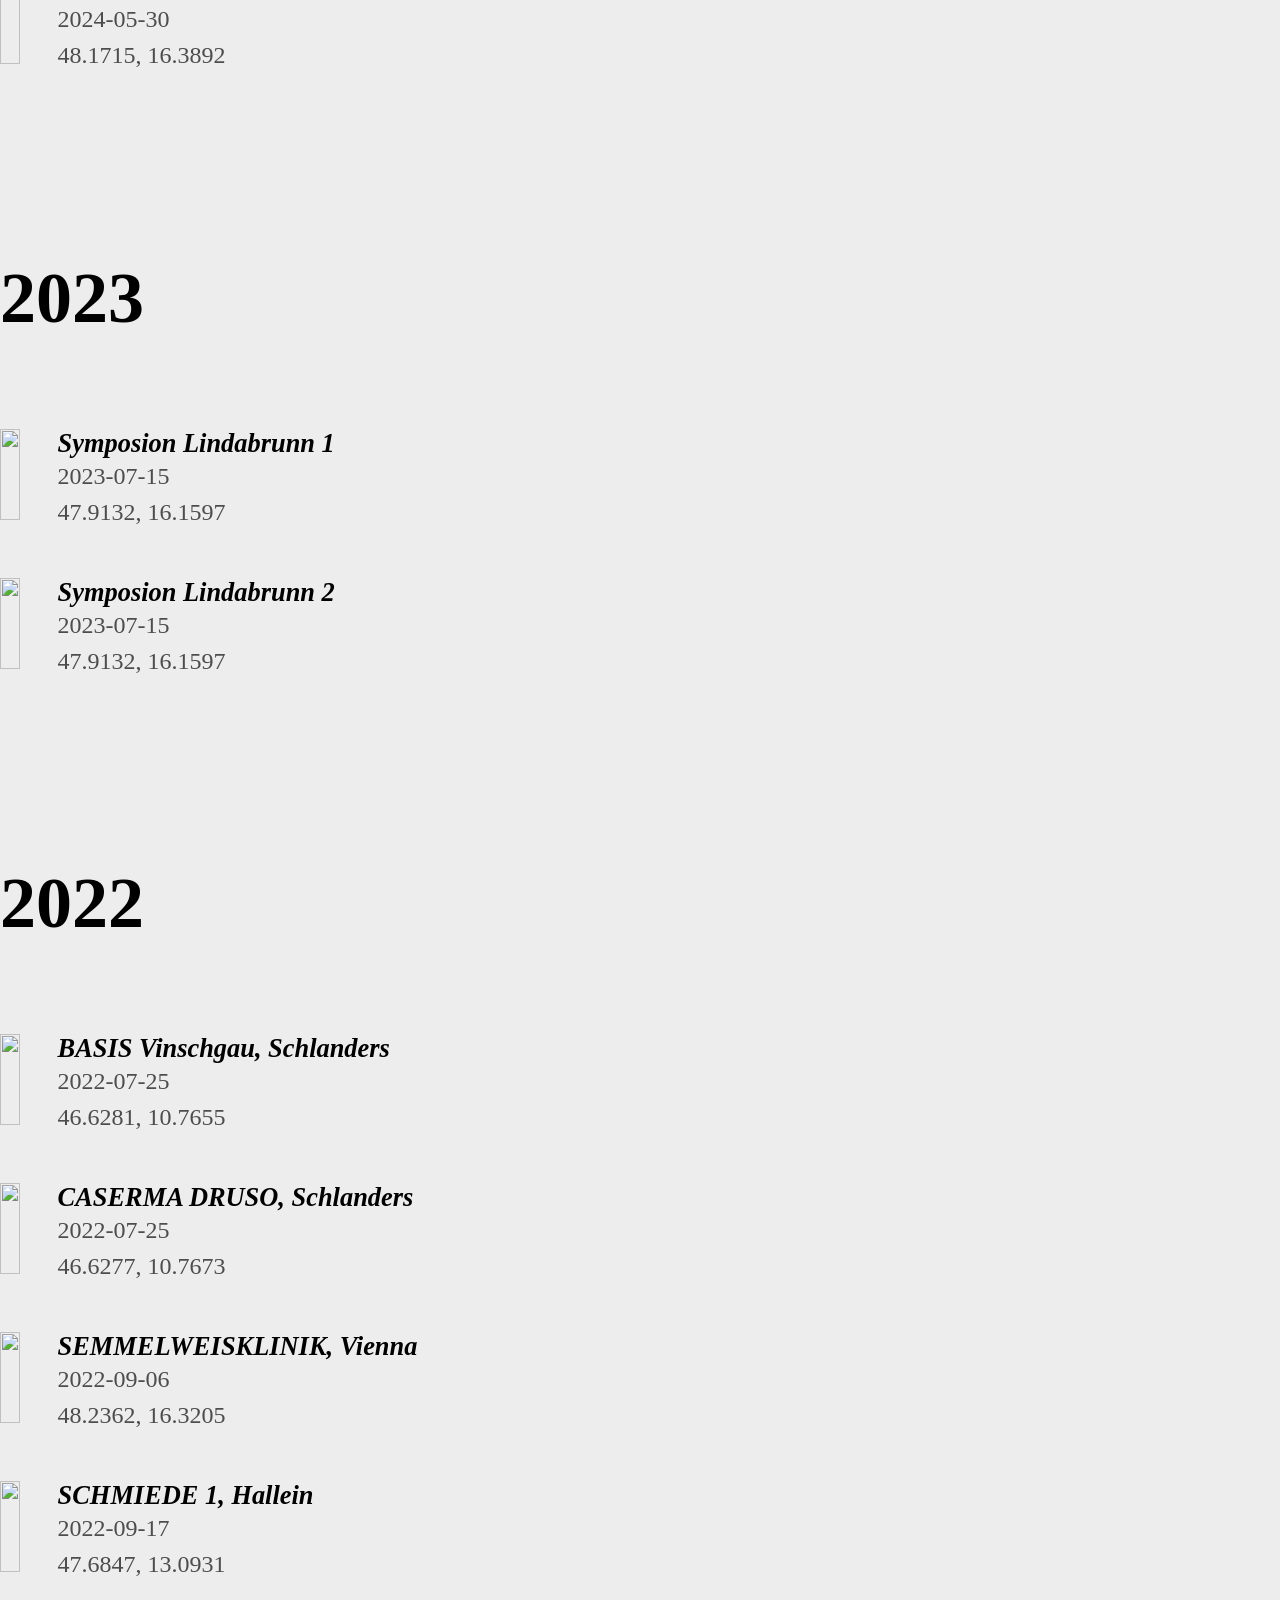
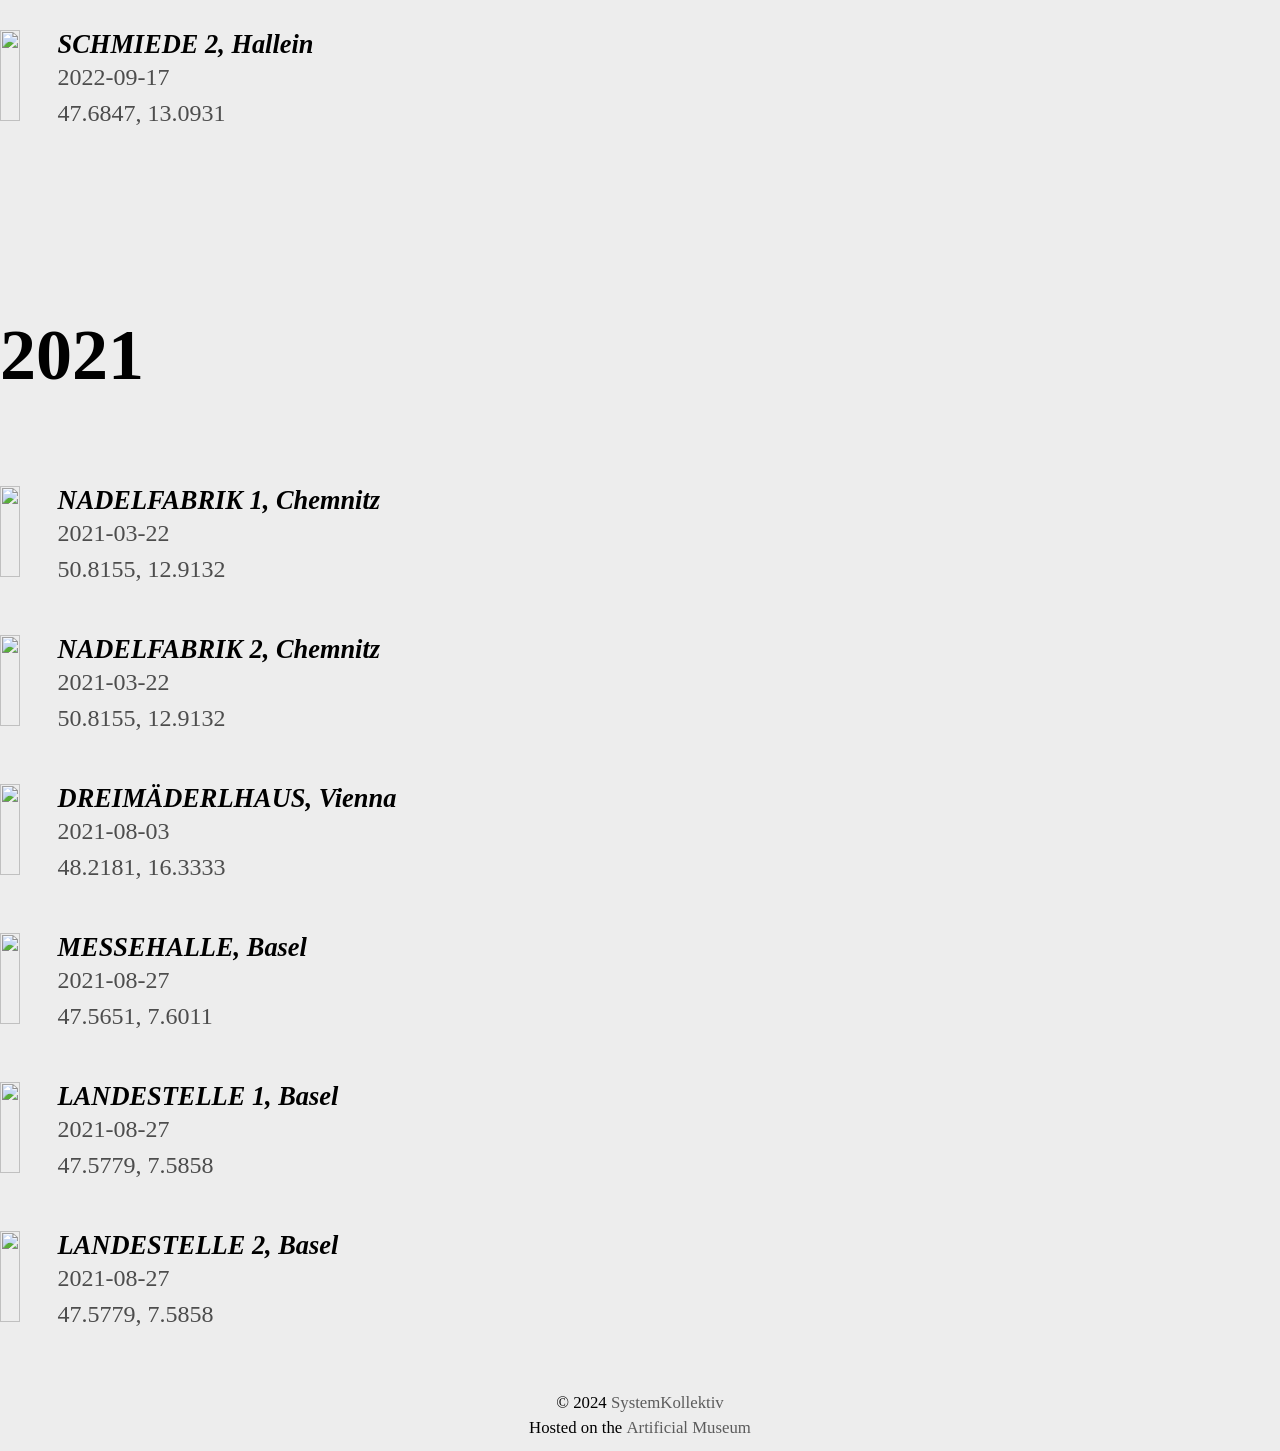
==== commit 7f9ba9bb: "docs: update" ====
--- a/docs/index.html
+++ b/docs/index.html
@@ -10,12 +10,12 @@
 
   <meta name="theme-color" content="#000000" />
   
-		<link href="./_app/immutable/assets/vendor.CV5reWMA.css" rel="stylesheet">
-		<link rel="modulepreload" href="./_app/immutable/entry/start.D368vNXo.js">
-		<link rel="modulepreload" href="./_app/immutable/chunks/vendor.Zc7J5MNC.js">
-		<link rel="modulepreload" href="./_app/immutable/entry/app.rWZON6xE.js">
-		<link rel="modulepreload" href="./_app/immutable/nodes/0.BwZlKSj_.js">
-		<link rel="modulepreload" href="./_app/immutable/nodes/2.CmBHB9Uw.js">
+		<link href="./_app/immutable/assets/vendor.Cd-wRPFp.css" rel="stylesheet">
+		<link rel="modulepreload" href="./_app/immutable/entry/start.bwJKVNYr.js">
+		<link rel="modulepreload" href="./_app/immutable/chunks/vendor.CvQ1hacC.js">
+		<link rel="modulepreload" href="./_app/immutable/entry/app.BVaQQYlW.js">
+		<link rel="modulepreload" href="./_app/immutable/nodes/0.BC_iiF4c.js">
+		<link rel="modulepreload" href="./_app/immutable/nodes/2.BVR2K9NF.js">
 </head>
 
 <body data-sveltekit-preload-data="hover">
@@ -45,7 +45,10 @@
 </button> <img class="Arrow svelte-x2ve8b" src="./img/arrow.png" height="60" width="30" alt=""> <h3 class="svelte-x2ve8b">Medienwerkstatt Wien 4</h3> <div class="date svelte-x2ve8b">2024-05-10</div> <div class="latlng svelte-x2ve8b">48.2016, 16.3466</div> </div><div class="ArtifactListItem svelte-x2ve8b"><button class="show-artifact svelte-1ext0q3" data-svelte-h="svelte-1xk0zzm">Enter 3D
   <br>
   Experience
-</button> <img class="Arrow svelte-x2ve8b" src="./img/arrow.png" height="60" width="30" alt=""> <h3 class="svelte-x2ve8b">Medienwerkstatt Wien 5</h3> <div class="date svelte-x2ve8b">2024-05-10</div> <div class="latlng svelte-x2ve8b">48.2016, 16.3466</div> </div></div> </div><div class="Year svelte-u92zjn"><img class="Lines svelte-u92zjn" src="./img/lines.png" alt="" height="4" width="300"> <h2 class="svelte-u92zjn">2023</h2> <picture> <source type="image/webp" srcset="./img/graphic_2023.webp"> <img class="margin block svelte-4xyg7u" width="1920" height="1180" alt="" role="presentation" loading="lazy" src="./img/graphic_2023.jpg"> </picture> <div><div class="ArtifactListItem svelte-x2ve8b"><button class="show-artifact svelte-1ext0q3" data-svelte-h="svelte-1xk0zzm">Enter 3D
+</button> <img class="Arrow svelte-x2ve8b" src="./img/arrow.png" height="60" width="30" alt=""> <h3 class="svelte-x2ve8b">Medienwerkstatt Wien 5</h3> <div class="date svelte-x2ve8b">2024-05-10</div> <div class="latlng svelte-x2ve8b">48.2016, 16.3466</div> </div><div class="ArtifactListItem svelte-x2ve8b"><button class="show-artifact svelte-1ext0q3" data-svelte-h="svelte-1xk0zzm">Enter 3D
+  <br>
+  Experience
+</button> <img class="Arrow svelte-x2ve8b" src="./img/arrow.png" height="60" width="30" alt=""> <h3 class="svelte-x2ve8b">Echolot 1</h3> <div class="date svelte-x2ve8b">2024-05-30</div> <div class="latlng svelte-x2ve8b">48.1715, 16.3892</div> </div></div> </div><div class="Year svelte-u92zjn"><img class="Lines svelte-u92zjn" src="./img/lines.png" alt="" height="4" width="300"> <h2 class="svelte-u92zjn">2023</h2> <picture> <source type="image/webp" srcset="./img/graphic_2023.webp"> <img class="margin block svelte-4xyg7u" width="1920" height="1180" alt="" role="presentation" loading="lazy" src="./img/graphic_2023.jpg"> </picture> <div><div class="ArtifactListItem svelte-x2ve8b"><button class="show-artifact svelte-1ext0q3" data-svelte-h="svelte-1xk0zzm">Enter 3D
   <br>
   Experience
 </button> <img class="Arrow svelte-x2ve8b" src="./img/arrow.png" height="60" width="30" alt=""> <h3 class="svelte-x2ve8b">Symposion Lindabrunn 1</h3> <div class="date svelte-x2ve8b">2023-07-15</div> <div class="latlng svelte-x2ve8b">47.9132, 16.1597</div> </div><div class="ArtifactListItem svelte-x2ve8b"><button class="show-artifact svelte-1ext0q3" data-svelte-h="svelte-1xk0zzm">Enter 3D
@@ -94,7 +97,7 @@
 			
 			<script>
 				{
-					__sveltekit_imtrzt = {
+					__sveltekit_1e8cegl = {
 						base: new URL(".", location).pathname.slice(0, -1)
 					};
 
@@ -103,8 +106,8 @@
 					const data = [null,null];
 
 					Promise.all([
-						import("./_app/immutable/entry/start.D368vNXo.js"),
-						import("./_app/immutable/entry/app.rWZON6xE.js")
+						import("./_app/immutable/entry/start.bwJKVNYr.js"),
+						import("./_app/immutable/entry/app.BVaQQYlW.js")
 					]).then(([kit, app]) => {
 						kit.start(app, element, {
 							node_ids: [0, 2],
--- a/docs/_app/immutable/assets/vendor.Cd-wRPFp.css
+++ b/docs/_app/immutable/assets/vendor.Cd-wRPFp.css
@@ -0,0 +1 @@
+:root{--text-color: #0c0c0c;--background-color: #fafafa;--fonts: notosans, ubuntu, "Segoe UI", roboto, "Lucida Grande", "Helvetica Neue", helvetica, arial, sans-serif;--highlight-color: #07fff5;--three-canvas-background-color: #000;--link-color: #000;--top-offset: 30px;--top-offset-times-two: 70px;--button-background-color: var(--text-color);--button-text-color: var(--background-color);--button-shadow-color-dark: #e0e0e0;--button-shadow-color-light: #fff;--button-inverse-shadow-color-dark: #000;--button-inverse-colorLight: #0c0c0c;--warning-container-background-color: var(--background-color);--timeout-warning-container-background-color: rgba(0, 0, 0, .8);--timeout-warning-container-text-color: var(--background-color);--messagebox-background-color: text-color;--messagebox-text-color: background-color;--messagebox-error-text-color: #f8f822;--menu-item-color: #333;--menu-item-color-active: #0c0c0c;--menu-item-color-greyed: #666;--screen-list-item-border-color: #e0e0e0;--split-medium-screen-container-width: 500px;--split-medium-screen-map-offset: 520px;--split-medium-screen-onboarding-offset: 515px;--split-big-screen-container-width: 600px;--split-big-screen-map-offset: 620px;--split-big-screen-popup-offset: 615px;--splitHuge-screen-containerWidth: 700px;--splitHuge-screen-map-offset: 720px;--splitHuge-screen-popup-offset: 720px;--transition-duration: .3s;--hud-text-color: var(--background-color);--popup-container-background-color: rgba(0, 0, 0, .8);--popup-container-text-color: var(--background-color);--screen-max-width: 1600px;--text-dark: #000000;--text-grey: #4d4d4d;--background: #ededed}html,body,p,ol,ul,li,dl,dt,dd,blockquote,figure,fieldset,legend,textarea,pre,iframe,hr,h1,h2,h3,h4,h5,h6,article,aside,details,figcaption,footer,header,hgroup,menu,nav,section{margin:0;padding:0}h1,h2,h3,h4,h5,h6{font-size:100%;font-weight:400}ul{list-style:none}button,input,select,textarea{margin:0}html{box-sizing:border-box}*,*:before,*:after{box-sizing:inherit}img,svg,embed,iframe,object,video{height:auto;max-width:100%}audio{max-width:100%}iframe{border:0}table{border-collapse:collapse;border-spacing:0}td,th{padding:0;text-align:left}b{font-weight:600;font-size:1.01em}i{font-style:italic}@font-face{font-family:notosans;font-style:normal;font-weight:400;src:local("Noto Sans"),local("NotoSans"),url(https://static.artificialmuseum.com/font/notosans-400-normal.woff2) format("woff2")}@font-face{font-family:notosans;font-style:normal;font-weight:700;src:local("Noto Sans Black"),local("NotoSans-Black"),url(https://static.artificialmuseum.com/font/notosans-700-normal.woff2) format("woff2")}@font-face{font-family:notosans;font-style:italic;font-weight:400;src:local("Noto Sans Italic"),local("NotoSans-Italic"),url(https://static.artificialmuseum.com/font/notosans-400-italic.woff2) format("woff2")}*{box-sizing:border-box;scrollbar-color:var(--text-color),var(--background-color);scrollbar-width:thin}.visible{display:inherit!important}::-webkit-scrollbar{width:6px}::-webkit-scrollbar-track{background-color:var(--background-color)}::-webkit-scrollbar-thumb{background-color:var(--text-color);border-radius:20px}body{background-color:var(--background-color);color:var(--text-color);font-family:var(--fonts);font-size:15px;line-height:1.5;margin:0;min-height:100vh;overflow-x:hidden;overflow-y:scroll;overscroll-behavior:none;padding:0 15px;position:absolute;width:100%}h1{font-size:1.5em}h2{font-size:2em}h3{font-size:1.2em}h4{font-size:1.1em}h1,h2,h3,h4,h5{margin:1em 0 .5em}p{margin:0 0 1em}a{color:var(--link-color)}a.no-style{text-decoration:none}canvas{display:block;left:0;position:fixed;top:0}.nav{cursor:pointer}footer.main{padding:10px 15px;width:100%;text-align:center}.arrow{display:block;position:absolute;right:0;top:25px;width:15px}.arrow.up{display:none}button,.button{border:0 none;cursor:pointer;font-family:var(--fonts);letter-spacing:1px;outline:none;text-decoration:none;text-transform:uppercase;-webkit-user-select:none;user-select:none;white-space:nowrap}button.styled,.button.styled{background:var(--button-background-color);border-radius:2em;box-shadow:5px 0 10px var(--button-shadow-color-dark) -5px 0 10px var(--button-shadow-color-light);display:block;font-size:1em;margin:0 auto;padding:.8em}button.styled.margin,.button.styled.margin{margin:1em auto 0}button.inline,.button.inline{display:inline-block}button.inverse,.button.inverse{background:var(--button-text-color);box-shadow:none;color:var(--button-background-color)}button:disabled,.button:disabled{background:#555;color:#0c0c0c;cursor:not-allowed}.rotate{animation:rotation 5s;animation-iteration-count:infinite;animation-timing-function:linear;transform-origin:50% 50%}@keyframes rotation{0%{transform:rotate(0)}to{transform:rotate(359deg)}}.warning{background-color:var(--timeout-warning-container-background-color);color:var(--timeout-warning-container-text-color);display:none;left:15px;position:fixed;text-align:center;top:36px;width:calc(100vw - 30px)}.warning .container{margin:0 auto;max-width:400px;padding:15px}.warning .container button{margin:1em auto}.warning svg{width:50px;height:50px}.warning .w{display:none}.warning .cancel-button{cursor:pointer;position:absolute;right:15px;top:15px}#timeout-warning-webgl-disabled,#timeout-warning-info,#timeout-warning-confirm,#timeout-warning-header,#timeout-warning-header-done{display:none}#hud .visible{display:block!important;opacity:1!important;transition:opacity .5s}.popup{background-color:var(--popup-container-background-color);color:var(--popup-container-text-color);display:none;left:15px;position:fixed;text-align:center;width:calc(100vw - 30px);top:36px}.popup .container{margin:0 auto;max-width:400px;padding:15px}.popup .cancel-button{cursor:pointer;position:absolute;right:15px;top:15px}body{font-family:notosans;padding:0;background-color:var(--background);color:var(--text-dark)}main{width:100%;margin:0 auto;max-width:1300px}p{margin:0}picture img{width:100%;height:auto}body.three-running{overflow:hidden}#three-container{display:none}#three-canvas{background-color:var(--three-canvas-background-color);outline:none}#three-video{width:0;height:0;left:0;top:0;position:absolute;overflow:hidden}#toggle-animation-button{width:66px;height:48px;position:fixed;left:1em;bottom:1em;display:none;svg-position:absolute;svg-max-height:100%;svg-max-width:100%}#toggle-animation-button .visible{display:block}#toggle-animation-button .pause,#toggle-animation-button.play .play{display:none}#toggle-animation-button.play .pause{display:block}@media screen and (min-width: 800px){body{font-size:16px;line-height:1.5}}@media screen and (min-width: 1200px){body{font-size:24px;line-height:1.5}}.screen{z-index:999}header.main,footer.main{z-index:1000}.warning{z-index:2001}#onboardings{z-index:3000}.popup{z-index:4000}#three-canvas{z-index:10000}#hud,#hud .w,#hud-exit-button{z-index:11000}.Year.svelte-u92zjn h2.svelte-u92zjn{font-style:bold;font-weight:600;font-size:3em;padding:.2em 0;margin:0}.Year.svelte-u92zjn .Lines.svelte-u92zjn{margin:3em 0 0;max-width:40%}.ArtifactListItem.svelte-x2ve8b.svelte-x2ve8b{clear:both;margin:0 0 2em}.ArtifactListItem.svelte-x2ve8b:hover button.show-artifact,.ArtifactListItem.svelte-x2ve8b:focus button.show-artifact{width:auto;max-width:500px;margin:0 .5em 0 1.9em}.ArtifactListItem.svelte-x2ve8b h3.svelte-x2ve8b{font-weight:700;font-style:italic;padding:0;font-size:1.1em;line-height:1.1em;margin:1em 0 0}.ArtifactListItem.svelte-x2ve8b .date.svelte-x2ve8b,.ArtifactListItem.svelte-x2ve8b .latlng.svelte-x2ve8b{color:var(--text-grey)}.ArtifactListItem.svelte-x2ve8b .Arrow.svelte-x2ve8b{float:left;height:3.8em;width:auto;margin:0 .5em 0 0}.show-artifact.svelte-1ext0q3{width:0;max-width:0;float:left;background:transparent;color:#000;overflow:hidden;text-align:left;font-weight:700;font-size:1.3em;padding:0;transition:max-width .5s,margin .5s;line-height:1em}img.svelte-4xyg7u{max-width:var(--picture-max-width, 100%);max-height:var(--picture-max-height, 100%);width:var(--picture-width, auto);height:var(--picture-height, auto);border-radius:var(--picture-border-radius);margin:var(--picture-margin);padding:var(--picture-padding);float:var(--picture-float);position:var(--picture-position, initial);display:var(--picture-display);background:var(--picture-background);object-fit:var(--picture-object-fit)}a.svelte-puh5iy{background-color:var(--link-background-color, transparent);color:var(--link-color, var(--black));display:var(--link-display, inline);position:var(--link-position, relative);align-items:var(--link-align-items, normal);font-family:Noto Sans;font-size:var(--link-font-size, 1em);font-weight:var(--link-font-weight, 500);text-decoration:var(--link-text-decoration, none);text-transform:var(--link-text-transform, none);text-align:var(--link-text-align, left);line-height:var(--link-line-height, normal);padding:var(--link-padding, 0);margin:var(--link-margin, 0);top:var(--link-top, 0);border-width:var(--link-border-width);border-style:var(--link-border-style);border-radius:var(--link-border-radius);border-color:var(--link-border-color);width:var(--link-width);height:var(--link-height)}a.svelte-puh5iy:hover{color:var(--link-color-hover, var(--accent-color-1))}a.svelte-puh5iy.button{display:var(--link-display, block);border-width:var(--link-border-width, 2px);border-style:var(--link-border-style, solid);border-radius:var(--link-border-radius, 50px);border-color:var(--link-border-color, var(--black));font-weight:var(--link-font-weight, 700);transition:var(--link-transition, filter var(--time) var(--motion));width:var(--link-width, fit-content);padding:var(--link-padding, .5em 1em .5em 1em);margin:var(--link-margin, 1rem);background-color:var(--link-background-color, var(--white));color:var(--link-color, var(--black))}a.svelte-puh5iy.button:hover{filter:var(--link-filter-hover, drop-shadow(10px 10px 0px var(--accent-color-1)));background-color:var(--link-background-color-hover, var(--white));color:var(--link-color-hover);border-color:var(--link-border-color, var(--black))}a.svelte-puh5iy.button.dark{background-color:var(--link-background-color, var(--black));color:var(--link-color, var(--white));border-color:var(--link-border-color, var(--white))}a.svelte-puh5iy.button.dark:hover{background-color:var(--link-background-color-hover, var(--black))}a.svelte-puh5iy.map{text-decoration:none;text-transform:uppercase;border-color:var(--link-border-color, var(--grey-444));color:var(--map-content-control-color, var(--grey-444));filter:var(--drop-shadow);transition:all var(--time) var(--motion)}a.svelte-puh5iy.map:hover{filter:none;border-color:var(--link-border-color, var(--accent-color-1));filter:var(--drop-shadow-accent)}.warning.svelte-q3plmk{--link-filter-hover:none;--link-color-hover:var(--accent-color-1);--link-background-color-hover:var(--white)}#hud.svelte-1ep7f7w.svelte-1ep7f7w{color:#fafafa;display:none;position:relative;top:0;left:0;text-align:center}#hud.svelte-1ep7f7w #hud-spawn-artifact.svelte-1ep7f7w{display:none;position:absolute;top:auto;bottom:60px;width:100%;text-align:center}#hud.svelte-1ep7f7w .w.svelte-1ep7f7w{background-color:#0006;height:auto;left:50vw;max-width:90vw;opacity:0;padding:20px 70px;position:fixed;top:50vh;transform:translate(-50%,-50%);transition:opacity .5s;display:none}#hud-exit-button.svelte-1ep7f7w.svelte-1ep7f7w{border:0 none;background:transparent;cursor:pointer;left:auto;margin:0;padding:0;position:fixed;right:10px;top:10px;-webkit-user-select:none;user-select:none;width:40px}#hud-exit-button.svelte-1ep7f7w.svelte-1ep7f7w:focus{background:transparent}#toggle-animation-button.svelte-1ep7f7w.svelte-1ep7f7w{width:66px;height:48px;position:fixed;left:1em;bottom:1em;display:none}#toggle-animation-button.svelte-1ep7f7w svg.svelte-1ep7f7w{position:absolute;max-height:100%;max-width:100%}#toggle-animation-button.svelte-1ep7f7w .pause.svelte-1ep7f7w{display:none}svg.svelte-17mmlvf.svelte-17mmlvf{width:var(--quoteleft-width, 40px);margin:var(--quoteleft-margin, 15px);fill:var(--accent-color-2)}svg.svelte-17mmlvf path.svelte-17mmlvf{stroke-width:var(--quoteleft-stroke-width, 1)}@media screen and (min-width: 800px){svg.svelte-17mmlvf.svelte-17mmlvf{width:var(--quoteleft-width-big, 100px)}}svg.svelte-t7g1i4.svelte-t7g1i4{width:var(--quoteright-width, 40px);margin:var(--quoteright-margin, 15px);fill:var(--accent-color-1)}svg.svelte-t7g1i4 path.svelte-t7g1i4{stroke-width:var(--quoteright-stroke-width, 1)}@media screen and (min-width: 800px){svg.svelte-t7g1i4.svelte-t7g1i4{width:var(--quoteright-width-big, 100px)}}path.svelte-b6sry1,circle.svelte-b6sry1{fill:var(--white)}path.svelte-1klkfsv{fill:#fff}svg.svelte-1bvw7qn{fill:var(--white);transition:fill .25s ease}path.svelte-1bvw7qn:first-child{fill:var(--white)}path.svelte-1bvw7qn:last-child{fill:var(--black)}svg.svelte-q43w0u.svelte-q43w0u{height:var(--arrow-up-height, var(--arrow-height, 40px));width:var(--arrow-up-width, var(--arrow-width, 40px))}svg.svelte-q43w0u path.svelte-q43w0u{fill:var(--arrow-left-fill, var(--arrow-fill, var(--black)))}svg.svelte-sxu78p.svelte-sxu78p{height:var(--arrow-up-height, var(--arrow-height, 40px));width:var(--arrow-up-width, var(--arrow-width, 40px))}svg.svelte-sxu78p path.svelte-sxu78p{fill:var(--arrow-right-fill, var(--arrow-fill, var(--black)))}svg.svelte-1plqe8a.svelte-1plqe8a{height:var(--arrow-up-height, var(--arrow-height, 40px));width:var(--arrow-up-width, var(--arrow-width, 40px))}svg.svelte-1plqe8a path.svelte-1plqe8a{fill:var(--arrow-up-fill, var(--arrow-fill, var(--black)))}svg.svelte-h8naf3.svelte-h8naf3{height:var(--arrow-up-height, var(--arrow-height, 40px));width:var(--arrow-up-width, var(--arrow-width, 40px))}svg.svelte-h8naf3 path.svelte-h8naf3{fill:var(--arrow-down-fill, var(--arrow-fill, var(--black)))}.rotate.svelte-1j8xsj7{animation:svelte-1j8xsj7-rotation 5s;animation-iteration-count:infinite;animation-timing-function:linear;transform-origin:50% 50%}@keyframes svelte-1j8xsj7-rotation{0%{transform:rotate(0)}to{transform:rotate(359deg)}}svg.svelte-1b321ed{height:var(--svg-height);width:var(--svg-width)}svg.svelte-1c8k68w{animation:svelte-1c8k68w-rotate 2s infinite}@keyframes svelte-1c8k68w-rotate{0%{transform:rotate(0)}to{transform:rotate(359deg)}}.animate.svelte-pn3yox{animation:svelte-pn3yox-glow 2s infinite;border-color:green;border-style:solid}@keyframes svelte-pn3yox-glow{0%{border-width:0px}to{border-width:5px}}.credits.svelte-1j0vv9f{margin:1rem 0 0}footer.svelte-1j0vv9f{--link-color:rgb(92, 92, 92);font-size:.7em}.title.svelte-1j0vv9f{margin:2em 0 1em}@media (max-width: 600px){.title.svelte-1j0vv9f{margin:2em 0 0 1em}.description.svelte-1j0vv9f{margin:0 0 0 1em}}
